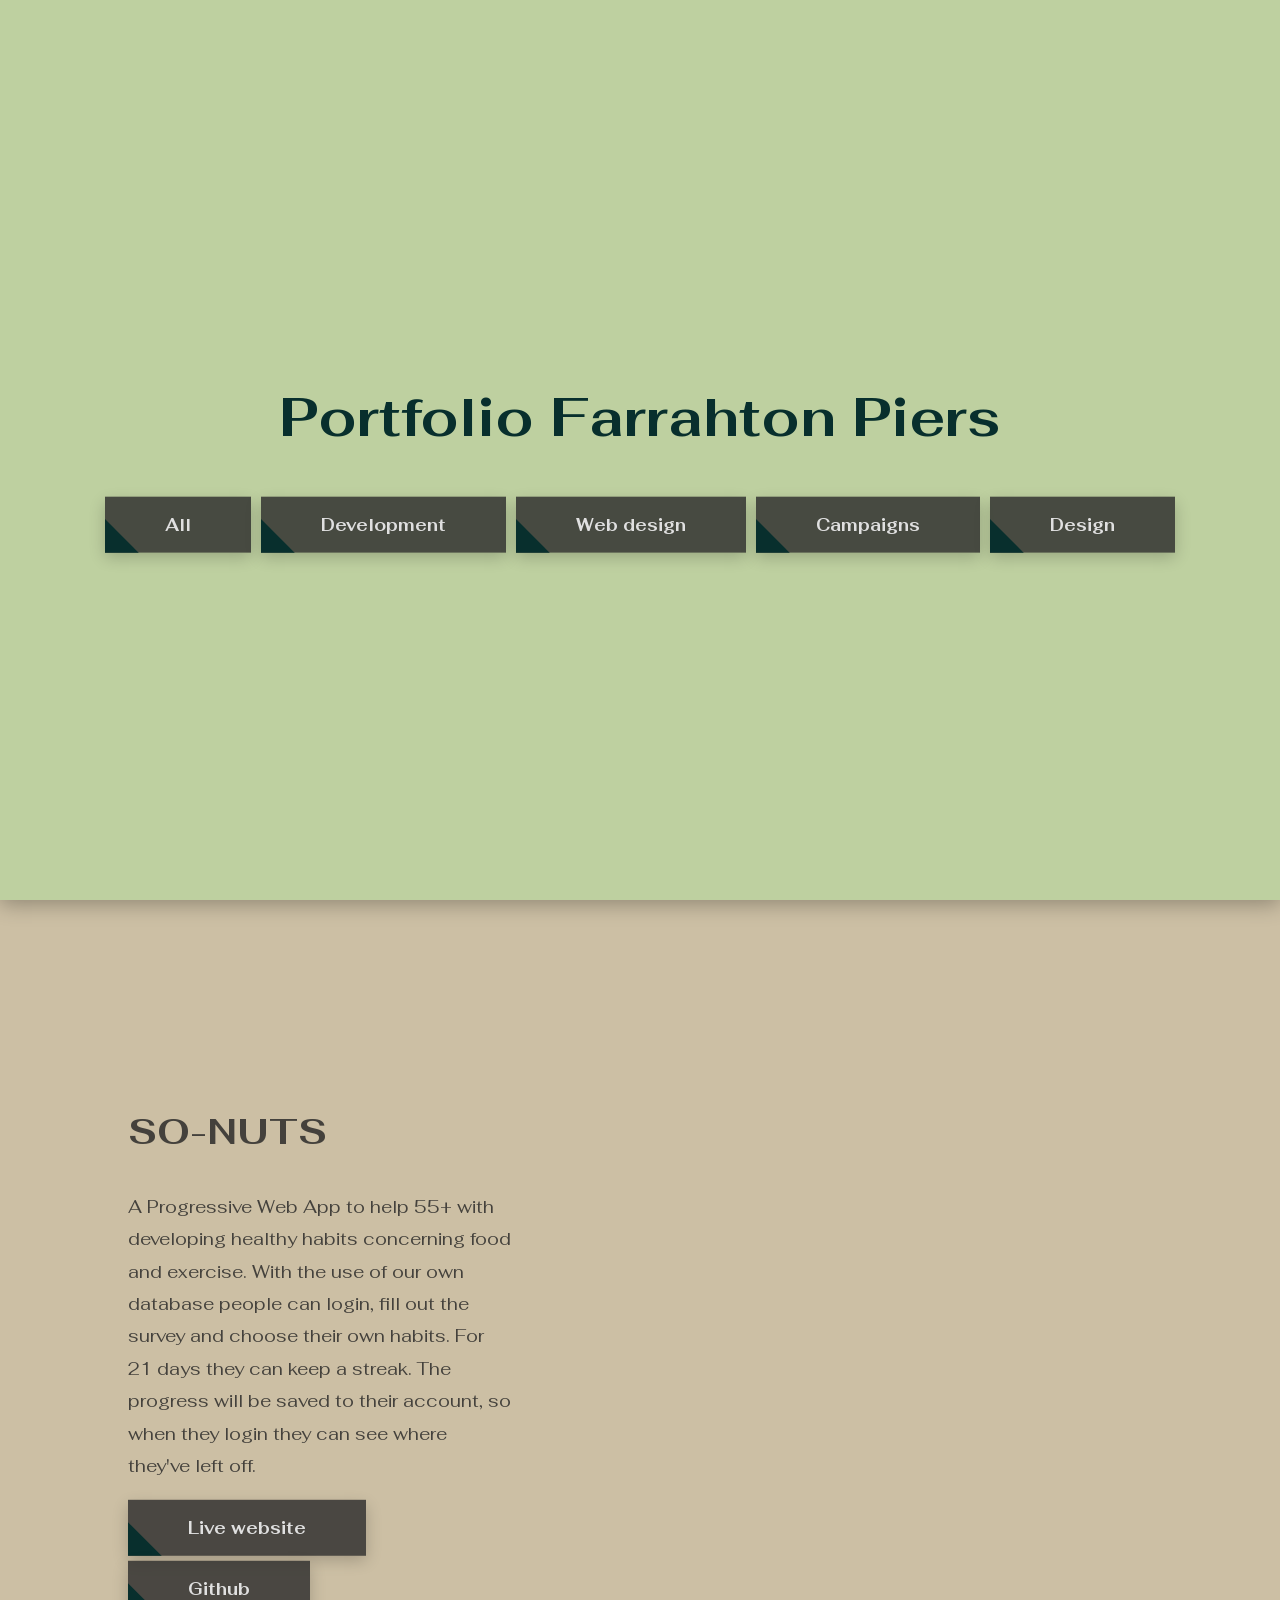
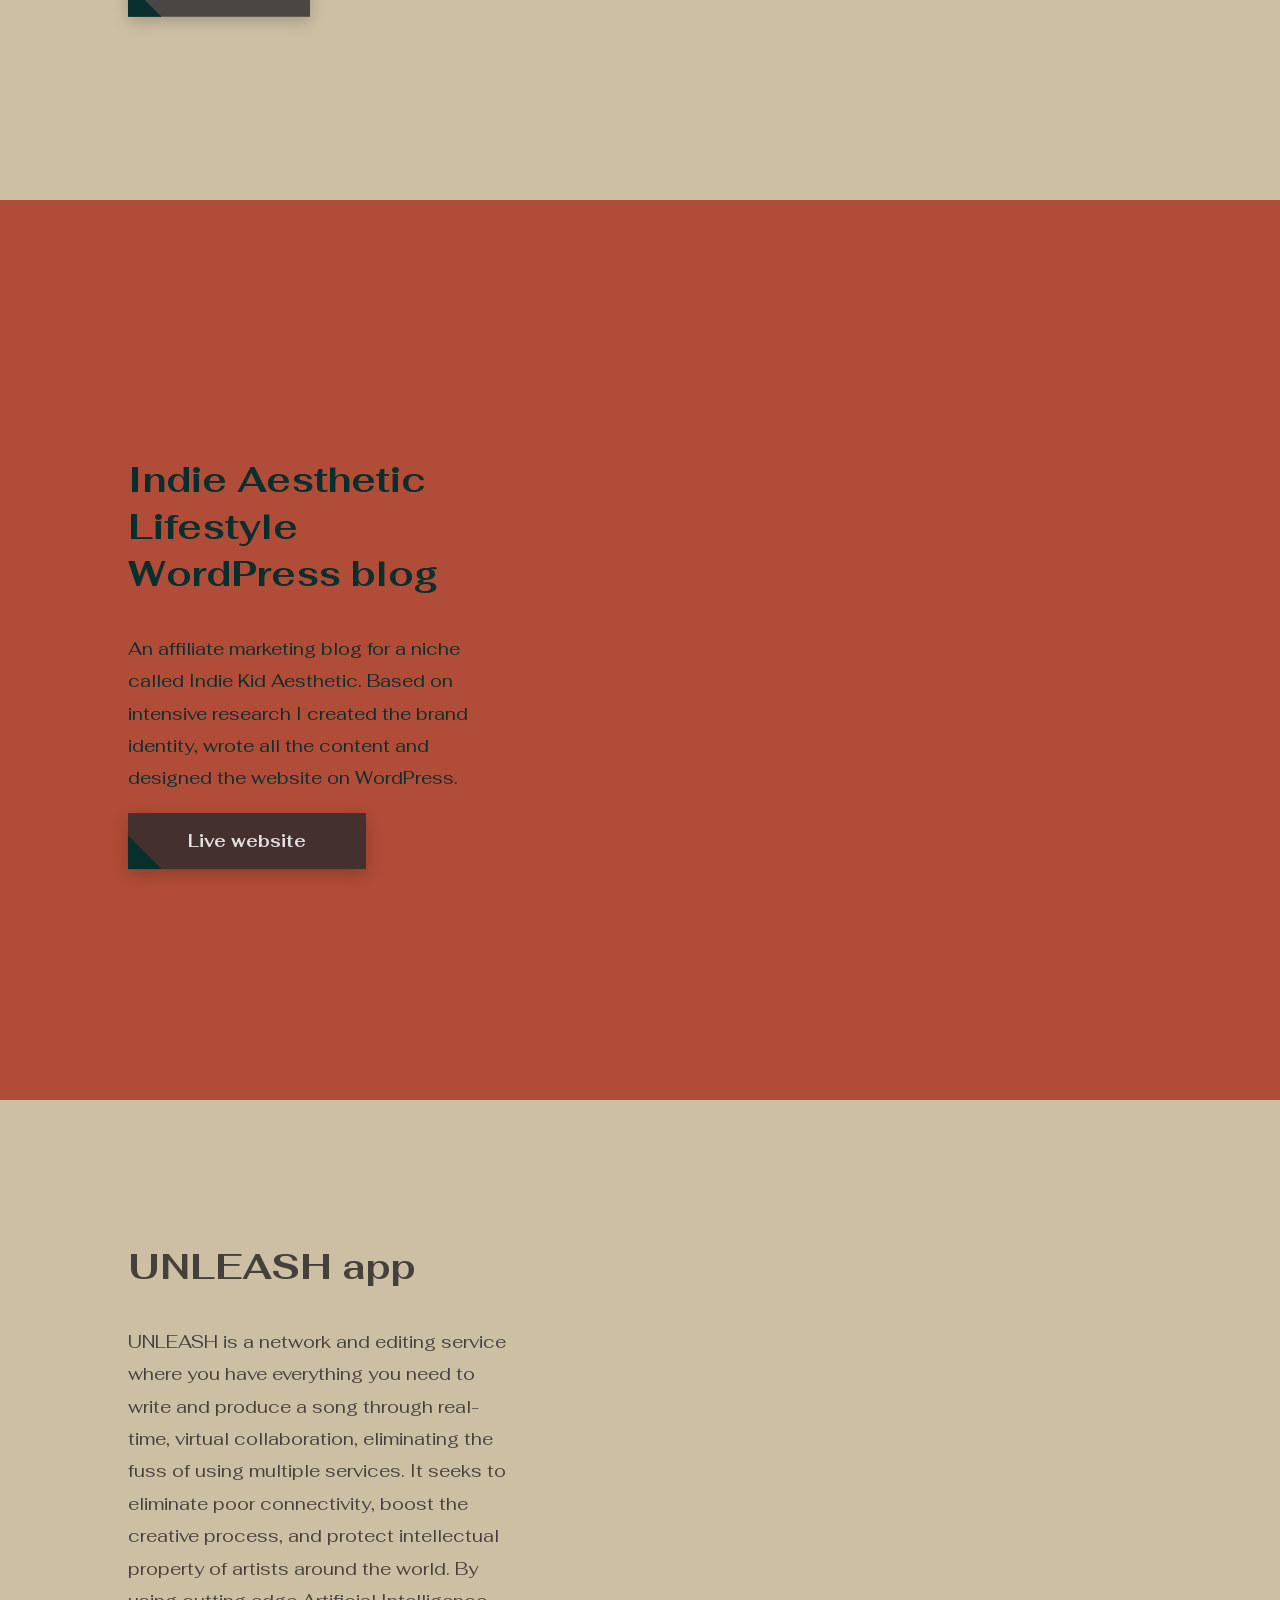
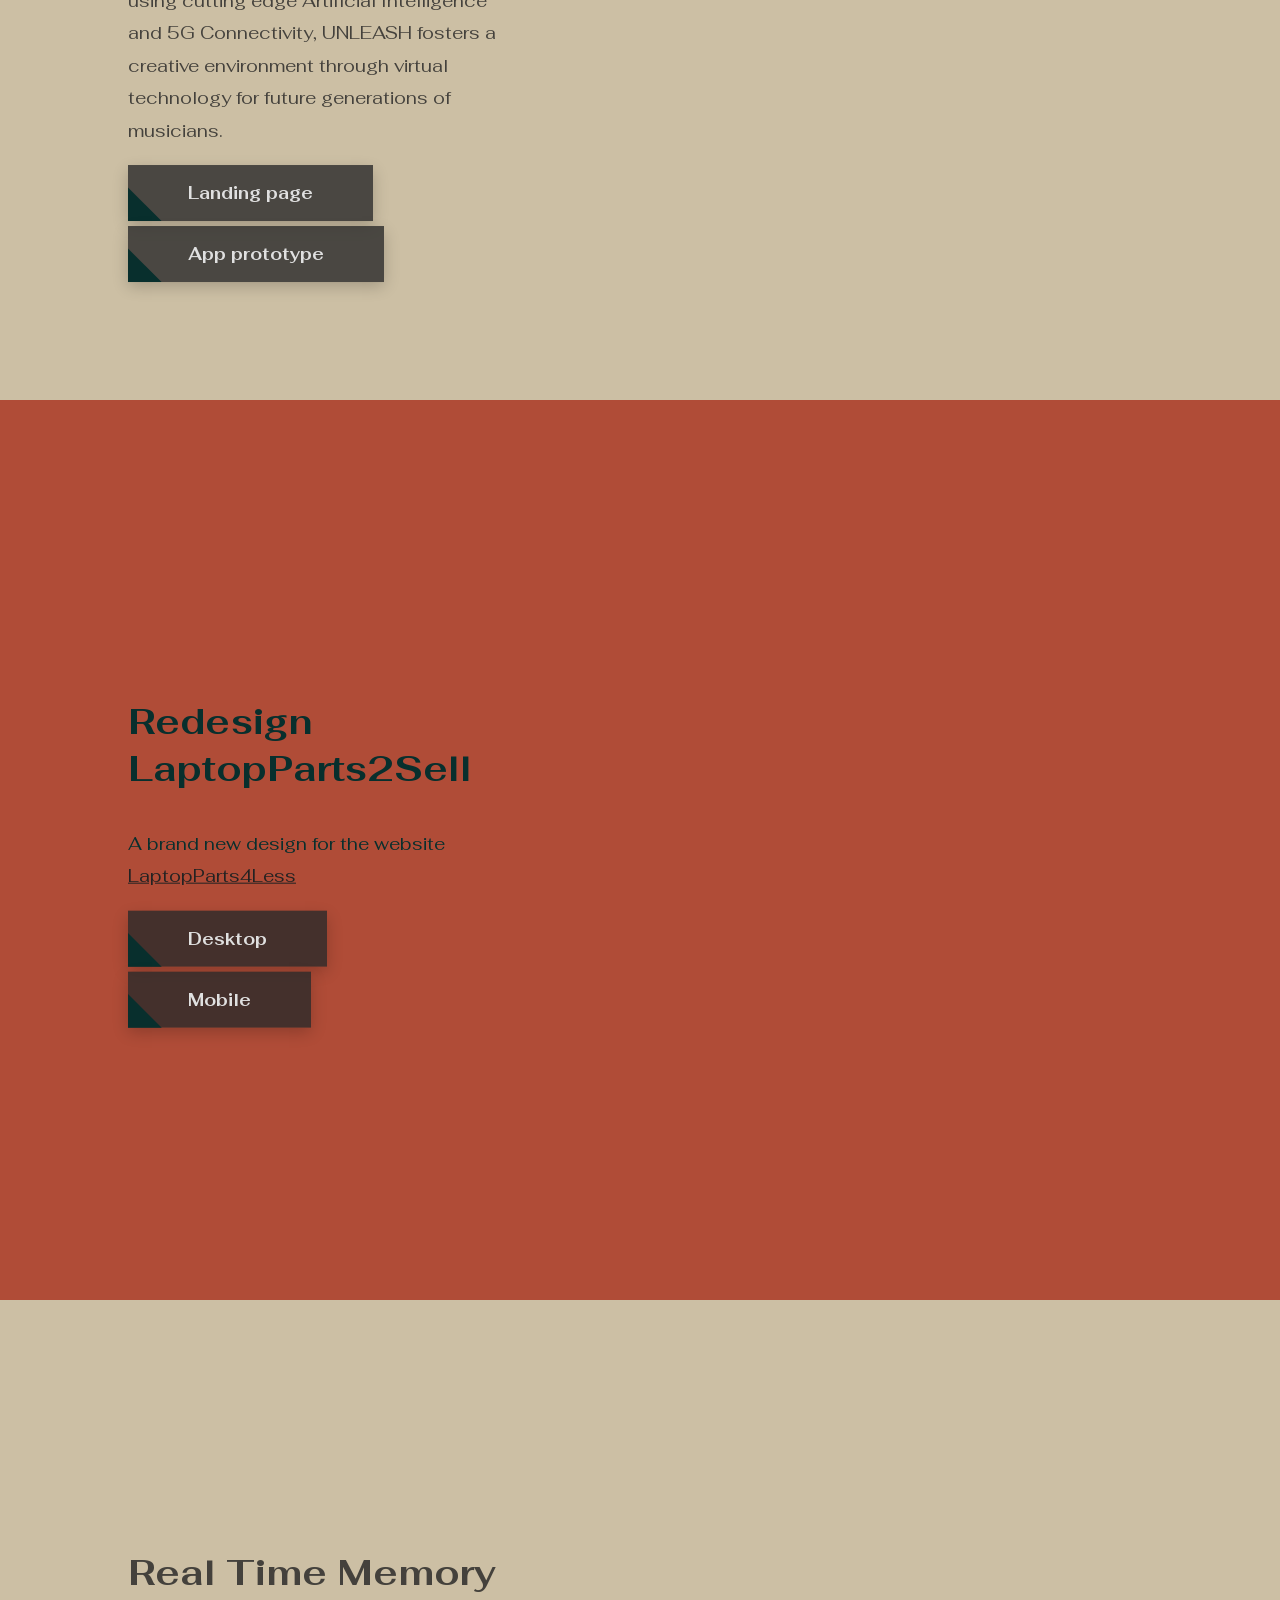
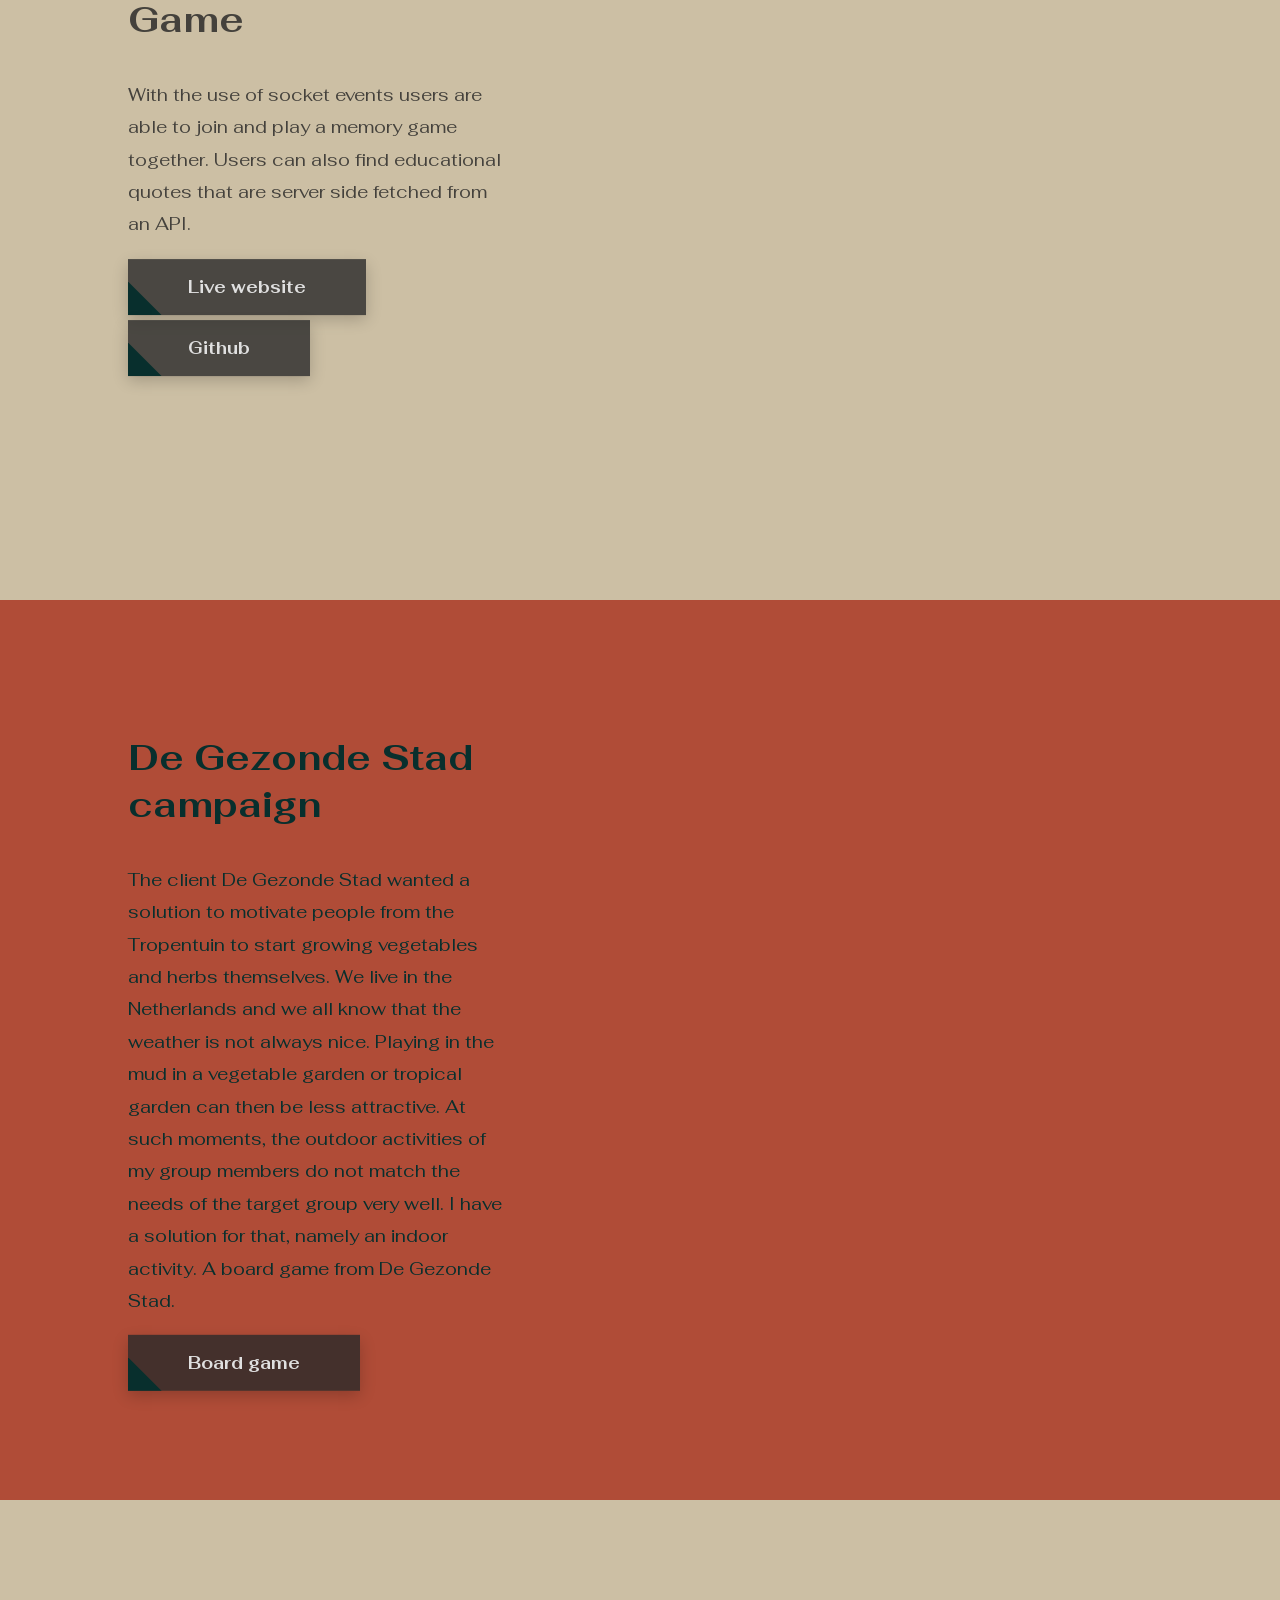
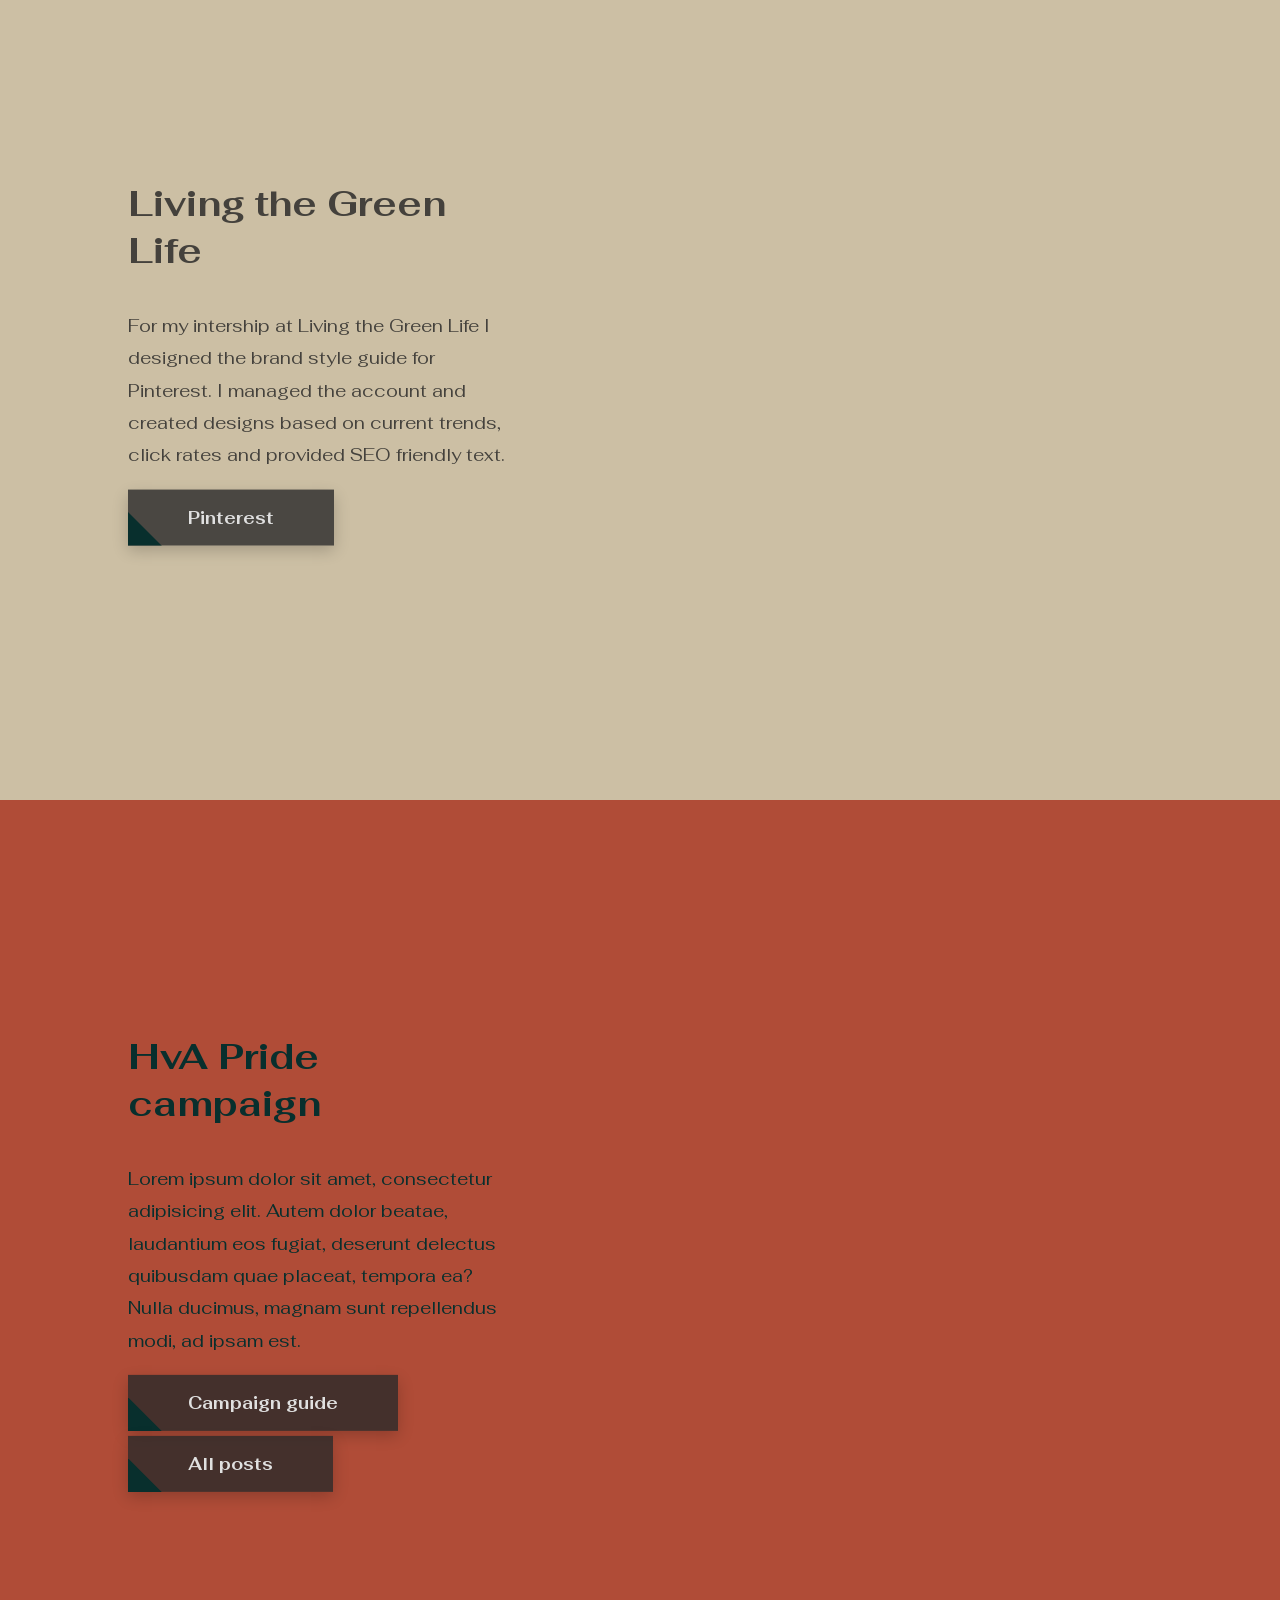
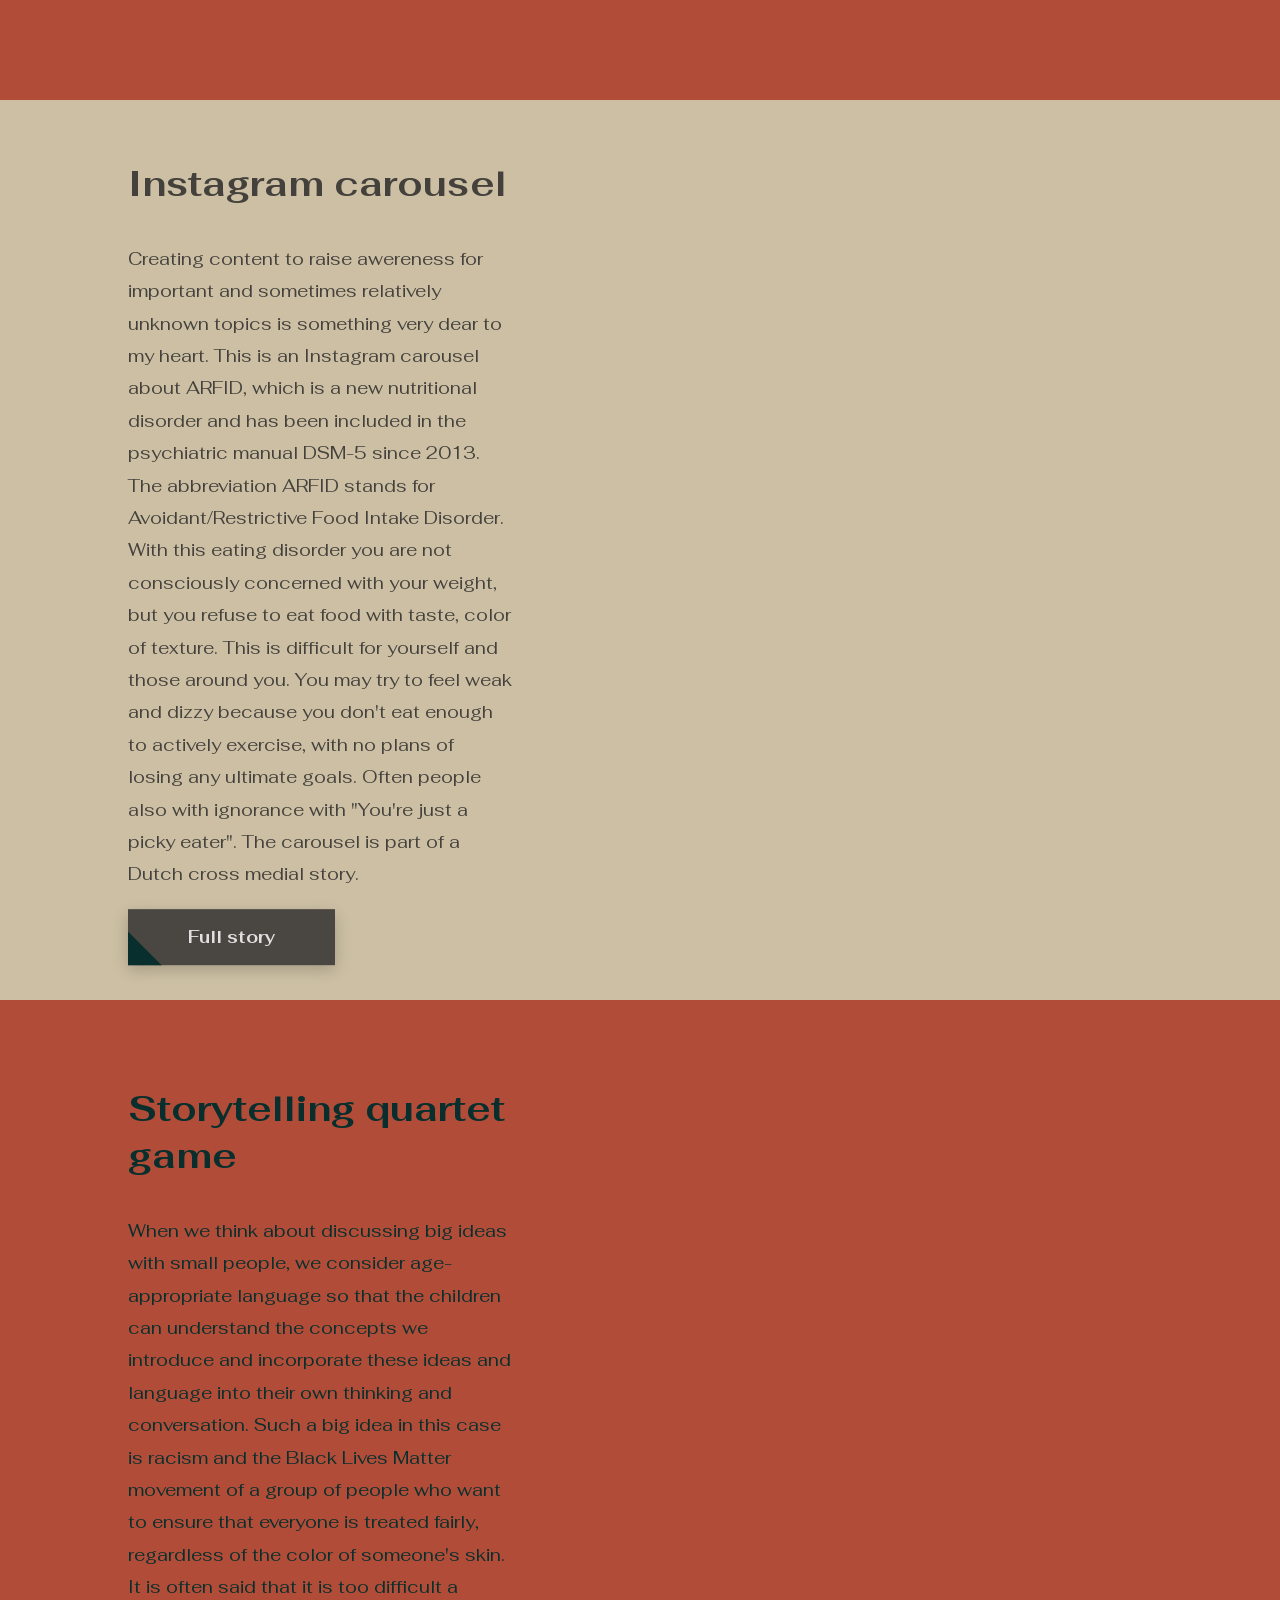
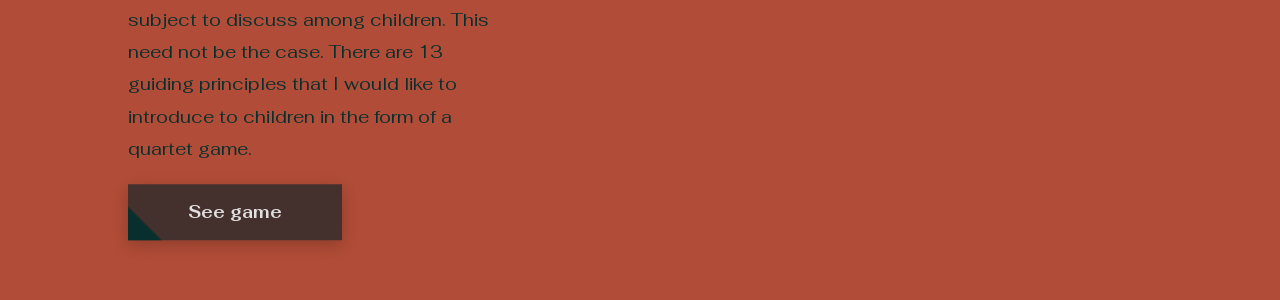
==== index.html @ f53b1e95 "test" ====
<!DOCTYPE html>
<html lang="en">

<head>
    <meta charset="UTF-8">
    <meta name="viewport" content="width=device-width, initial-scale=1">
    <meta name="description" content="Farrahtons portfolio">
    <link rel="stylesheet" href="css/style.css">
    <title>Farrahtons Portfolio</title>
</head>

<body>
    <button id="to_top" title="Go to top"></button>

    <header>
        <article>
            <h1>Portfolio Farrahton Piers</h1>
            <ul class="filter-container">
                <li class="button category-title active" id="box"><span>All</span></li>
                <li class="button category-title" id="code"><span>Development</span></li>
                <li class="button category-title" id="websites"><span>Web design</span></li>
                <li class="button category-title" id="campaigns"><span>Campaigns</span></li>
                <li class="button category-title" id="design"><span>Design</span></li>
            </ul>
        </article>
    </header>

    <section class="box so_nuts code">
        <div class="content">
            <h2>SO-NUTS</h2>
            <p>A Progressive Web App to help 55+ with developing healthy habits concerning food and exercise. With the
                use
                of our own database people can login, fill out the survey and choose their own habits. For 21 days they
                can keep a streak. The progress will be saved to their account, so when they login they can see where
                they've left off.
            </p>
            <a href="https://so-nuts.herokuapp.com/" target="_blank" class="button"><span>Live website</span></a>
            <a href="https://github.com/farrahton/so-nuts" target="_blank" class="button"><span>Github</span></a>
        </div>
    </section>

    <section class="box indie websites">
        <div class="content">
            <h2>Indie Aesthetic Lifestyle WordPress blog</h2>
            <p>An affiliate marketing blog for a niche called Indie Kid Aesthetic. Based on intensive research I created
                the brand identity, wrote all the content and designed the website on WordPress. </p>
            <a href="https://oege.ie.hva.nl/~piersfu/wp/" target="_blank" class="button"><span>Live website</span></a>
        </div>
    </section>

    <section class="box unleash websites">
        <div class="content">
            <h2>UNLEASH app</h2>
            <p>UNLEASH is a network and editing service where you have everything you need to write and produce a song
                through real-time, virtual collaboration, eliminating the fuss of using multiple services. It seeks to
                eliminate poor connectivity, boost the creative process, and protect intellectual property of artists
                around the world. By using cutting edge Artificial Intelligence and 5G Connectivity, UNLEASH fosters a
                creative environment through virtual technology for future generations of musicians.</p>
            <a href="https://xd.adobe.com/view/be1caac8-d24f-41e3-b1d5-48b45e2cfab7-eb4f/?fullscreen&hints=off"
                target="_blank" class="button"><span>Landing page</span></a>
            <a href="https://xd.adobe.com/view/2cd09f62-b537-41d6-8754-90cd3f1ff2d4-7983/" target="_blank"
                class="button"><span>App prototype</span></a>
        </div>
    </section>

    <section class="box laptop_redesign websites">
        <div class="content">
            <h2>Redesign LaptopParts2Sell</h2>
            <p>A brand new design for the website <a href="https://laptopparts4less.frl/" target="_blank"
                    class="hyperlink">LaptopParts4Less</a></p>
            <a href="https://xd.adobe.com/view/55e40e50-cae4-4908-5efd-ff45ad5d2955-23d5/screen/d6a7f08f-d415-4192-80b7-d879b10c3a3f/"
                target="_blank" class="button"><span>Desktop</span></a>
            <a href="https://xd.adobe.com/view/43cdc25c-d75b-49f8-6dd3-52bcde1e7f18-35fc/?fullscreen&hints=off"
                target="_blank" class="button"><span>Mobile</span></a>

        </div>
    </section>

    <section class="box memory code">
        <div class="content">
            <h2>Real Time Memory Game</h2>
            <p>With the use of socket events users are able to join and play a memory game together. Users can also find
                educational quotes that are server side fetched from an API.</p>
            <a href="http://blm-memory-game.herokuapp.com/" target="_blank" class="button"><span>Live website</span></a>
            <a href="https://github.com/farrahton/real-time-web-2122" target="_blank"
                class="button"><span>Github</span></a>
        </div>
    </section>

    <section class="box de_gezonde_stad_socials campaigns">
        <div class="content">
            <h2>De Gezonde Stad campaign</h2>
            <p>The client De Gezonde Stad wanted a solution to motivate people from the Tropentuin
                to start growing vegetables and herbs themselves.
                We live in the Netherlands and we all know that the weather is not always nice. Playing in the mud in a
                vegetable garden or tropical garden can then be less attractive. At such moments, the outdoor activities
                of my group members do not match the needs of the target group very well. I have a solution for that,
                namely an indoor activity. A board game from De Gezonde Stad. </p>
            <a href="files/de_gezonde_stad_campaign.pdf" target="_blank" class="button"><span>Board
                    game</span></a>
        </div>
    </section>

    <section class="box LTGL design">
        <div class="content">
            <h2>Living the Green Life</h2>
            <p>For my intership at Living the Green Life I designed the brand style guide for Pinterest. I managed the
                account and created designs based on current trends, click rates and provided SEO friendly text. </p>
            <a href="https://nl.pinterest.com/livingthegreenlife/_saved/" target="_blank"
                class="button"><span>Pinterest</span></a>
        </div>
    </section>

    <section class="box hva_pride campaigns">
        <div class="content">
            <h2>HvA Pride campaign</h2>
            <p>Lorem ipsum dolor sit amet, consectetur adipisicing elit. Autem dolor beatae, laudantium eos fugiat,
                deserunt delectus quibusdam quae placeat, tempora ea? Nulla ducimus, magnam sunt repellendus modi, ad
                ipsam est.</p>
            <a href="files/hva_pride_campaign_guide.pdf" target="_blank" class="button"><span>Campaign
                    guide</span></a>
            <a href="files/hva_pride_posts.pdf" target="_blank" class="button"><span>All posts</span></a>
        </div>
    </section>

    <section class="box arfid campaigns">
        <div class="content">
            <h2>Instagram carousel</h2>
            <p>Creating content to raise awereness for important and sometimes relatively unknown topics is something
                very dear to my heart. This is an Instagram carousel about ARFID, which is a new nutritional disorder
                and has been included in the psychiatric manual DSM-5 since 2013. The abbreviation ARFID stands for
                Avoidant/Restrictive Food Intake Disorder. With this eating disorder you are not consciously concerned
                with your weight, but you refuse to eat food with taste, color of texture. This is difficult for
                yourself and those around you. You may try to feel weak and dizzy because you don't eat enough to
                actively exercise, with no plans of losing any ultimate goals. Often people also with ignorance with
                "You're just a picky eater". The carousel is part of a Dutch cross medial story. </p>
            <a href="https://hva-storylab.nl/?p=18511" target="_blank" class="button"><span>Full
                    story</span></a>
        </div>
    </section>

    <section class="box kwartet design">
        <div class="content">
            <h2>Storytelling quartet game</h2>
            <p> When we think about discussing big ideas with small people, we consider age-appropriate language so that
                the children can understand the concepts we introduce and incorporate these ideas and language into
                their own thinking and conversation. Such a big idea in this case is racism and the Black Lives Matter
                movement of a group of people who want to ensure that everyone is treated fairly, regardless of the
                color of someone's skin. It is often said that it is too difficult a subject to discuss among children.
                This need not be the case. There are 13 guiding principles that I would like to introduce to children in
                the form of a quartet game.</p>
            <a href="https://hva-storylab.nl/?p=13671" target="_blank" class="button"><span>See game</span></a>

        </div>
    </section>

    <style>
        @font-face {
            font-family: 'Fahkwang';
            src: url('fonts/Fahkwang-Regular.woff') format('woff');
            font-weight: normal;
            font-style: normal;
            font-display: swap;
        }

        @font-face {
            font-family: 'Fahkwang';
            src: url('fonts/Fahkwang-Medium.woff') format('woff');
            font-weight: 500;
            font-style: normal;
            font-display: swap;
        }

        @font-face {
            font-family: 'Fahkwang';
            src: url('fonts/Fahkwang-BoldItalic.woff') format('woff');
            font-weight: bold;
            font-style: italic;
            font-display: swap;
        }

        @font-face {
            font-family: 'Fahkwang';
            src: url('fonts/Fahkwang-ExtraLight.woff') format('woff');
            font-weight: 200;
            font-style: normal;
            font-display: swap;
        }

        @font-face {
            font-family: 'Fahkwang';
            src: url('fonts/Fahkwang-Bold.woff') format('woff');
            font-weight: bold;
            font-style: normal;
            font-display: swap;
        }

        @font-face {
            font-family: 'Fahkwang';
            src: url('fonts/Fahkwang-Light.woff') format('woff');
            font-weight: 300;
            font-style: normal;
            font-display: swap;
        }

        @font-face {
            font-family: 'Fahkwang';
            src: url('fonts/Fahkwang-Italic.woff') format('woff');
            font-weight: normal;
            font-style: italic;
            font-display: swap;
        }

        @font-face {
            font-family: 'Fahkwang';
            src: url('fonts/Fahkwang-SemiBold.woff') format('woff');
            font-weight: 600;
            font-style: normal;
            font-display: swap;
        }

        @font-face {
            font-family: 'Fahkwang';
            src: url('fonts/Fahkwang-ExtraLightItalic.woff') format('woff');
            font-weight: 200;
            font-style: italic;
            font-display: swap;
        }

        @font-face {
            font-family: 'Fahkwang';
            src: url('fonts/Fahkwang-LightItalic.woff') format('woff');
            font-weight: 300;
            font-style: italic;
            font-display: swap;
        }

        @font-face {
            font-family: 'Fahkwang';
            src: url('fonts/Fahkwang-MediumItalic.woff') format('woff');
            font-weight: 500;
            font-style: italic;
            font-display: swap;
        }

        @font-face {
            font-family: 'Fahkwang';
            src: url('fonts/Fahkwang-SemiBoldItalic.woff') format('woff');
            font-weight: 600;
            font-style: italic;
            font-display: swap;
        }
    </style>
    <script src="js/script.js"></script>
</body>

</html>
---- css/style.css ----
:root {
    --dark_mode_green: rgb(52, 103, 81, 80%);
    --dark_mode_black: rgb(22, 22, 22);
    --dark_mode_background_black: rgb(34, 34, 34, 80%);
    --dark_mode_black_lighter: rgb(42, 42, 42, 80%);
    --dark_mode_gray_text: rgb(224, 224, 224);
    --dark_mode_reddish: rgb(200, 75, 49, 80%);
    --dark_mode_nudish: rgb(236, 219, 186, 80%);

    --version_1_color_odd: rgb(6, 54, 48, 15%);
    --version_1_color_even: rgb(213, 159, 51, 15%);
    --version_1_black_color_text: #222;
    --version_1_white_color_text: #fff;
    --version_1_green_accent: rgb(174, 192, 133);

    --test_1: rgba(244, 206, 107, 1);
    --test_2: rgba(190, 208, 160, 1);
    --test_3: rgba(240, 236, 217, 1);
    --test_4: rgba(242, 197, 185, 1);
    --test_5: rgba(200, 230, 223, 1);
    --test_6: rgba(8, 47, 45, 1);
}

html,
body {
    border: 0;
    font-family: Fahkwang;
    height: 100%;
    margin: 0;
    padding: 0;
    scroll-behavior: smooth;
    color: var(--test_6);
}

html {
    box-sizing: border-box;
    font-size: 62.5%;
    scroll-snap-type: y mandatory;
}

body {
    background-color: var(--dark_mode_background_black);
    /* background-image: url("../files/texture.webp"); */
    /* background-image: url("../files/texture_bg.jpeg"); */
    background-repeat: repeat;
    background-size: cover;
    font-size: 1.6rem;
}

button {
    background-color: var(--dark_mode_black_lighter);
    background-image: url("../files/arrow_top_white.png");
    background-position: center;
    background-size: 1.5rem;
    background-repeat: no-repeat;
    border: none;
    bottom: 20px;
    cursor: pointer;
    display: none;
    outline: none;
    padding: 2.2rem;
    position: fixed;
    right: 30px;
    z-index: 99;
}

button:hover {
    background-color: var(--dark_mode_gray_text);
    background-image: url("../files/arrow_top_black.png");
    color: #222;
    cursor: pointer;
    padding: 2.8rem;
}

a {
    color: #222;
    text-decoration: none;
}

a.hyperlink {
    text-decoration: underline;
}

header {
    background-color: var(--test_2);
    box-shadow: 0 4px 20px rgba(0, 0, 0, 0.3);
    height: 100%;
    position: relative;
    scroll-snap-align: start;
    z-index: 1;
}

header article {
    bottom: auto;
    font-size: 2.2rem;
    left: 50%;
    position: absolute;
    right: auto;
    text-align: center;
    top: 50%;
    transform: translateX(-50%) translateY(-50%);
    width: 100%;
}

/* ul {
    position: sticky;
    top: 1px;
    z-index: 103;
} */

ul.filter-container {
    width: 100%;
    margin: auto;
    padding: 0;
}

/* .button {
    background: #222;
    cursor: pointer;
    display: inline-block;
    font-size: 1.7rem;
    margin-top: 1rem;
    padding: .8rem 3rem;
}

.button:hover,
.filter-container .active {
    background: rgb(6, 54, 48, 15%);
    color: #222;
    letter-spacing: .2rem;
} */



.button {
    background-color: var(--dark_mode_black_lighter);
    border: none;
    color: var(--dark_mode_gray_text);
    display: inline-block;
    text-align: center;
    cursor: pointer;
    outline: none;
    overflow: hidden;
    position: relative;
    font-weight: 700;
    font-size: 1.7rem;
    padding: 17px 60px;
    margin: 0 auto;
    box-shadow: 0 5px 15px rgba(0, 0, 0, 0.20);
}

.button span {
    position: relative;
    z-index: 1;
}

.button:after {
    content: "";
    position: absolute;
    left: 0;
    top: 0;
    height: 550%;
    width: 20em;
    background: var(--test_6);
    transition: all .5s ease-in-out;
    transform: translateX(-98%) translateY(-25%) rotate(45deg);
}

.button:hover:after {
    transform: translateX(-9%) translateY(-25%) rotate(45deg);
}


@media only screen and (min-width: 768px) {
    header article {
        font-size: 3.6rem;
    }
}

section {
    background-position: center center;
    background-repeat: no-repeat;
    background-size: cover;
    padding: 3em 5% 0;
    position: relative;
    scroll-snap-align: start;
}

section h2 {
    font-size: 2.4rem;
    margin-bottom: 1em;
}

section p {
    line-height: 1.6;
}

section .content::after {
    /* phone image on small devices */
    content: '';
    display: block;
    padding: 60% 0;
    margin: 2em auto 0;
    width: 100%;
}

section:nth-of-type(odd) {
    background-color: var(--dark_mode_nudish);
    color: var(--dark_mode_background_black);
}

section:nth-of-type(even) {
    background-color: var(--dark_mode_reddish);
}

section.unleash .content::after {
    background: url("../files/Unleash_website_transparent.png") no-repeat;
    background-size: 100% auto;
}

section.indie .content::after {
    background: url("../files/indie.png") no-repeat;
    background-size: 100% auto;
}

section.laptop_redesign .content::after {
    background: url("../files/laptop_redesign.png") no-repeat;
    background-size: 100% auto;
}

section.kwartet .content::after {
    background: url("../files/kwartetspel_blm.png") no-repeat;
    background-size: 100% auto;
}

section.so_nuts .content::after {
    background: url("../files/so_nuts_transparent.png") no-repeat;
    background-size: 100% auto;
}

section.memory .content::after {
    background: url("../files/memory_game.png") no-repeat;
    background-size: 100% auto;
}

section.de_gezonde_stad_socials .content::after {
    background: url("../files/degezondestad.png") no-repeat;
    background-size: 100% auto;
}

section.arfid .content::after {
    background: url("../files/arfid.png") no-repeat;
    background-size: 100% auto;
}

section.hva_pride .content::after {
    background: url("../files/hva_pride_campagne.png") no-repeat;
    background-size: 100% auto;
}

section.LTGL .content::after {
    background: url("../files/LTGL.png") no-repeat;
    background-size: 100% auto;
}

@media only screen and (min-width: 768px) {
    section {
        background-position: right;
        background-size: 50rem;
        height: 100%;
        padding: 0;
    }

    section h2 {
        font-size: 3.6rem;
    }

    section p {
        font-size: 1.8rem;
        line-height: 1.8;
    }

    section .content {
        bottom: auto;
        left: 5%;
        position: absolute;
        top: 50%;
        transform: translateY(-50%);
        width: 50%;
    }

    section .content::after {
        display: none !important;
    }

    section.unleash {
        background-image: url("../files/Unleash_website_transparent.png");
    }

    section.indie {
        background-image: url("../files/indie.png");
    }

    section.laptop_redesign {
        background-image: url("../files/laptop_redesign.png");
    }

    section.kwartet {
        background-image: url("../files/kwartetspel_blm.png");
    }

    section.so_nuts {
        background-image: url("../files/so_nuts_transparent.png");
    }

    section.memory {
        background-image: url("../files/memory_game.png");
    }

    section.de_gezonde_stad_socials {
        background-image: url("../files/degezondestad.png");
    }

    section.arfid {
        background-image: url("../files/arfid.png");
    }

    section.hva_pride {
        background-image: url("../files/hva_pride_campagne.png");
    }

    section.LTGL {
        background-image: url("../files/LTGL.png");
    }
}

@media only screen and (min-width: 1048px) {
    section {
        background-attachment: fixed;
        background-size: 80rem;
    }

    section .content {
        left: 10%;
        width: 30%;
    }
}
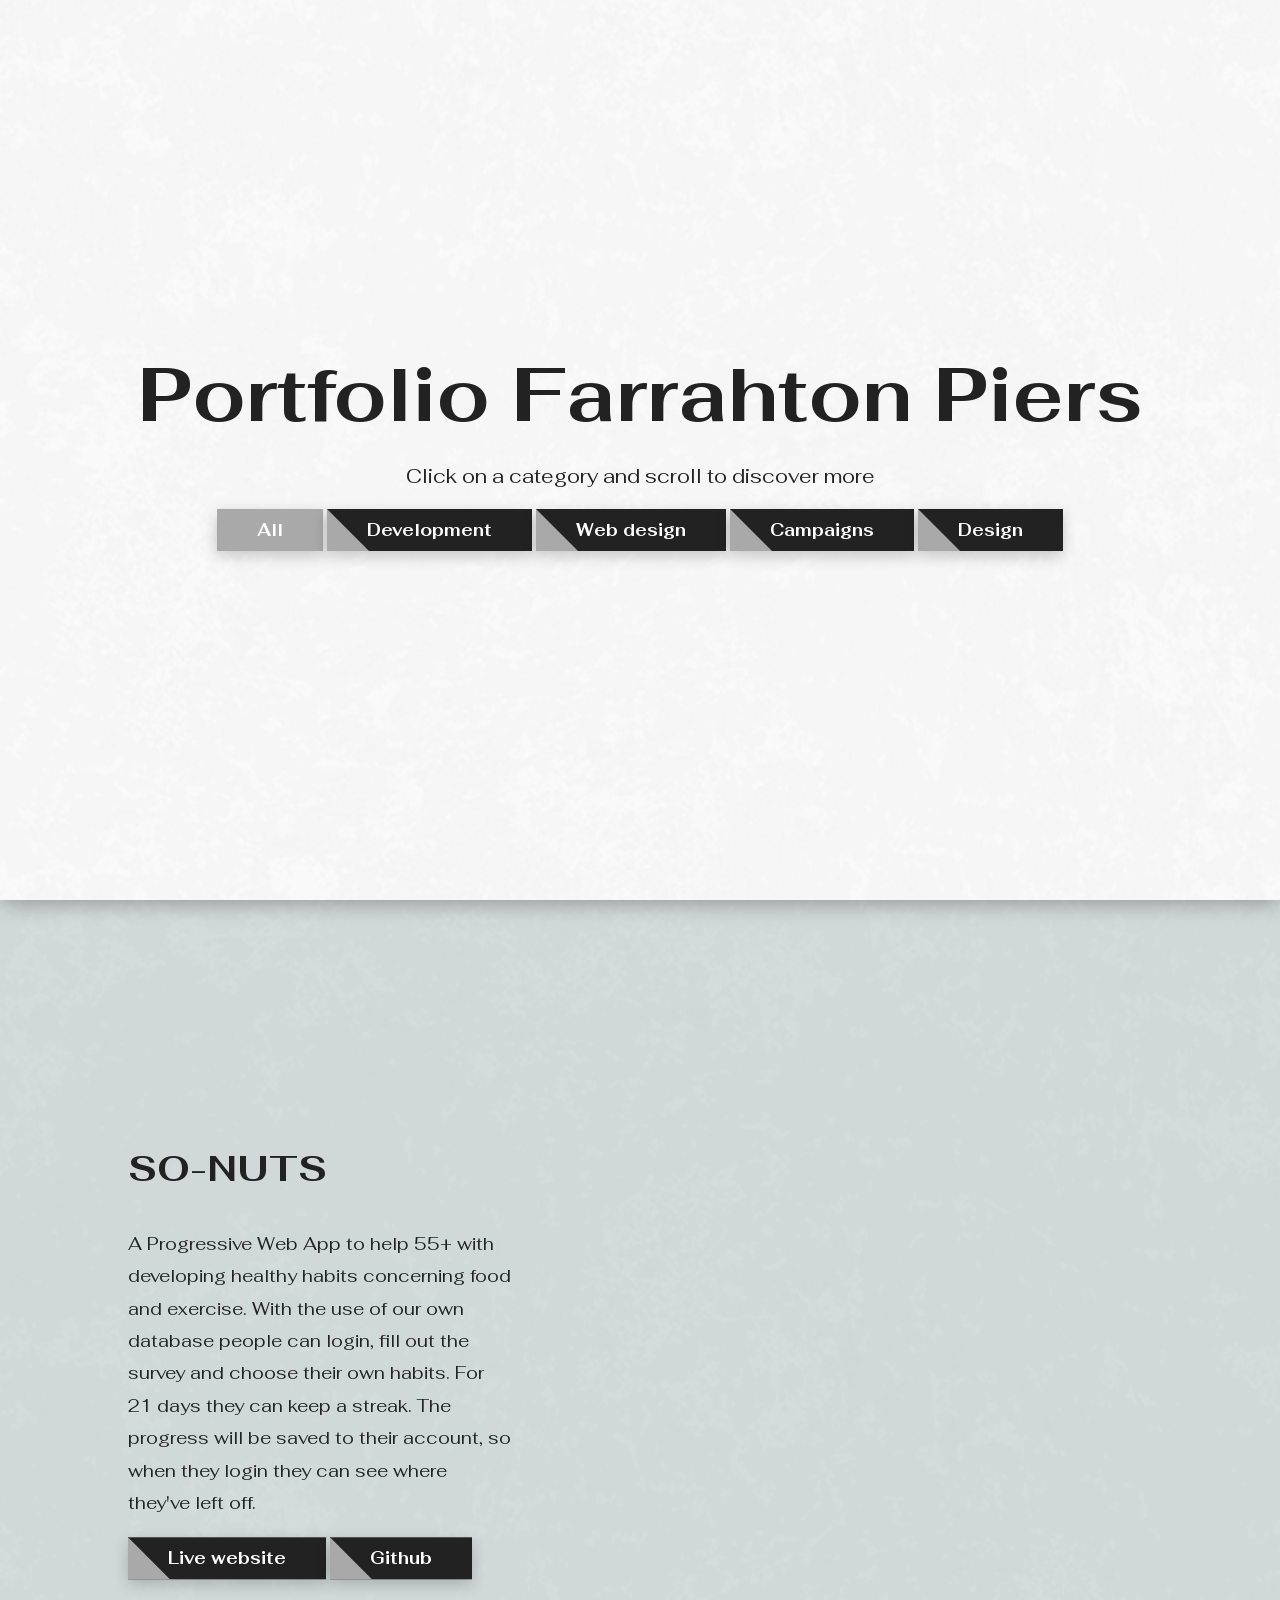
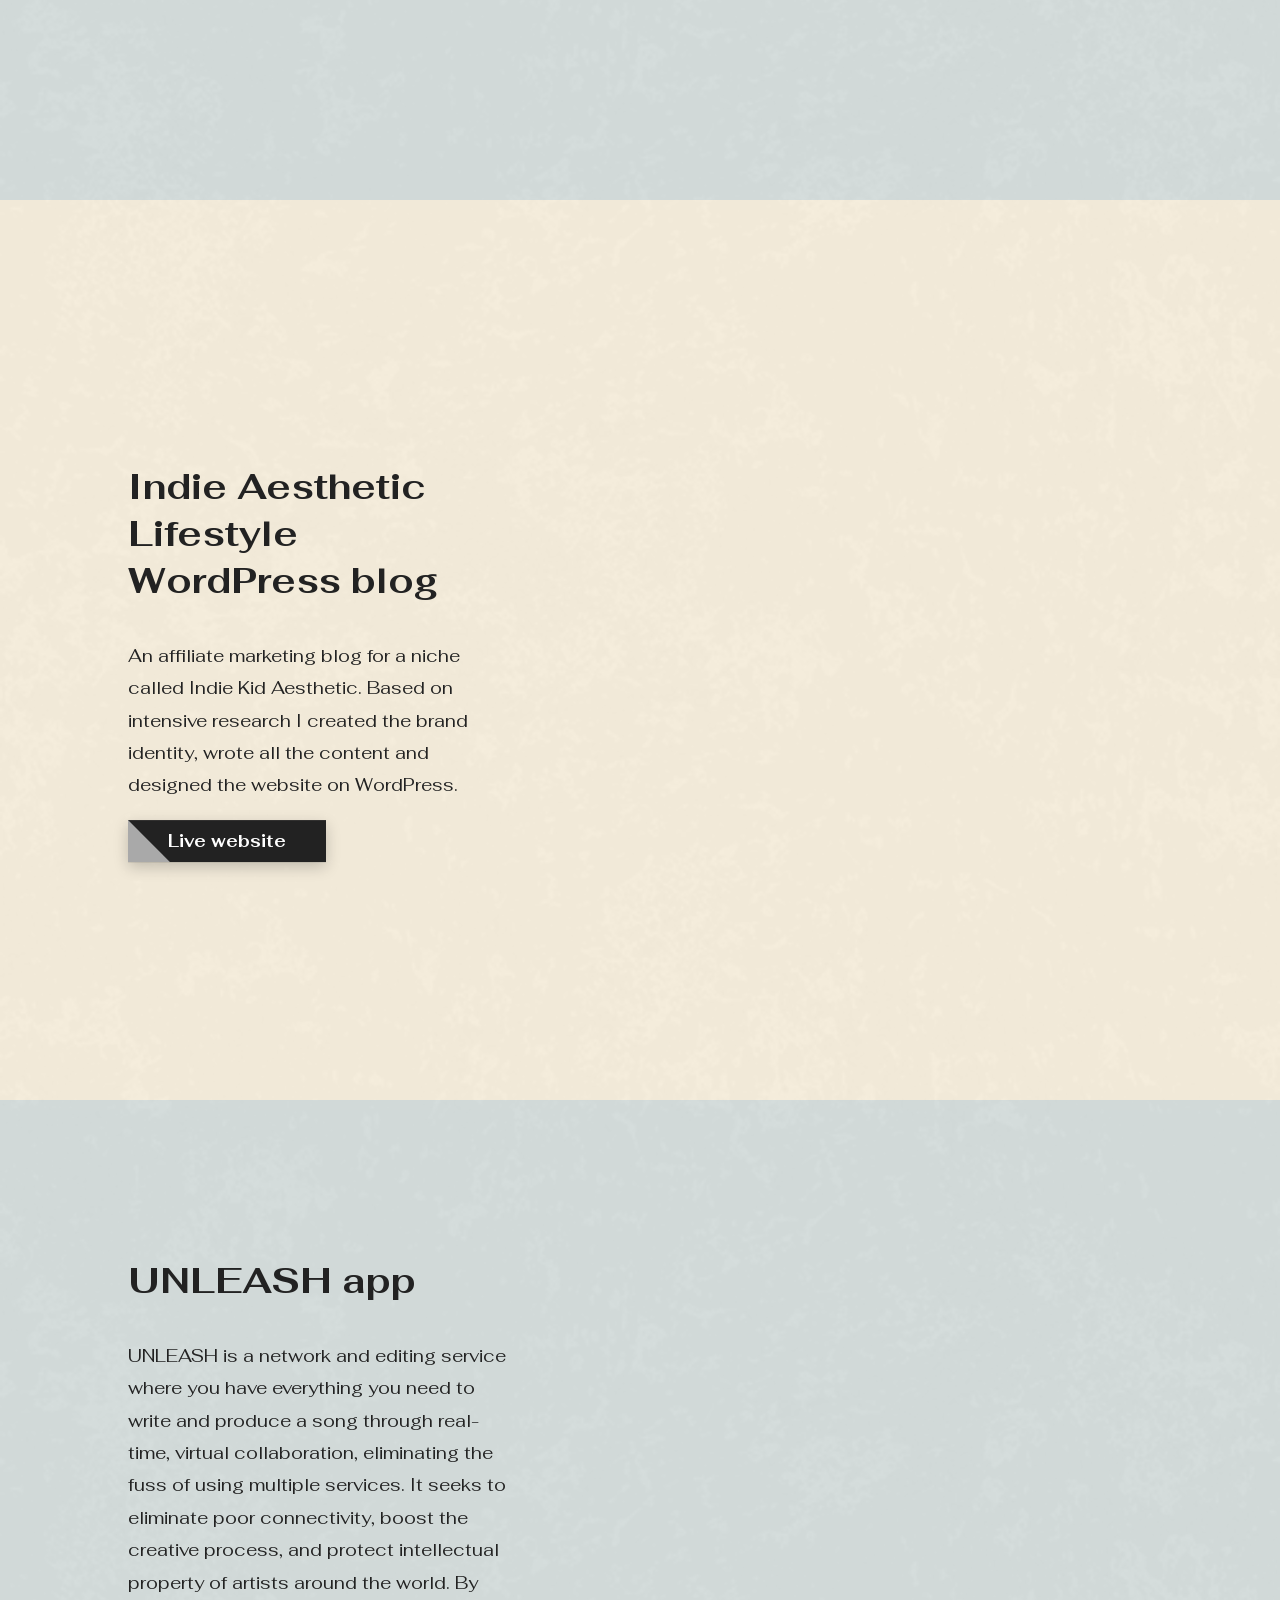
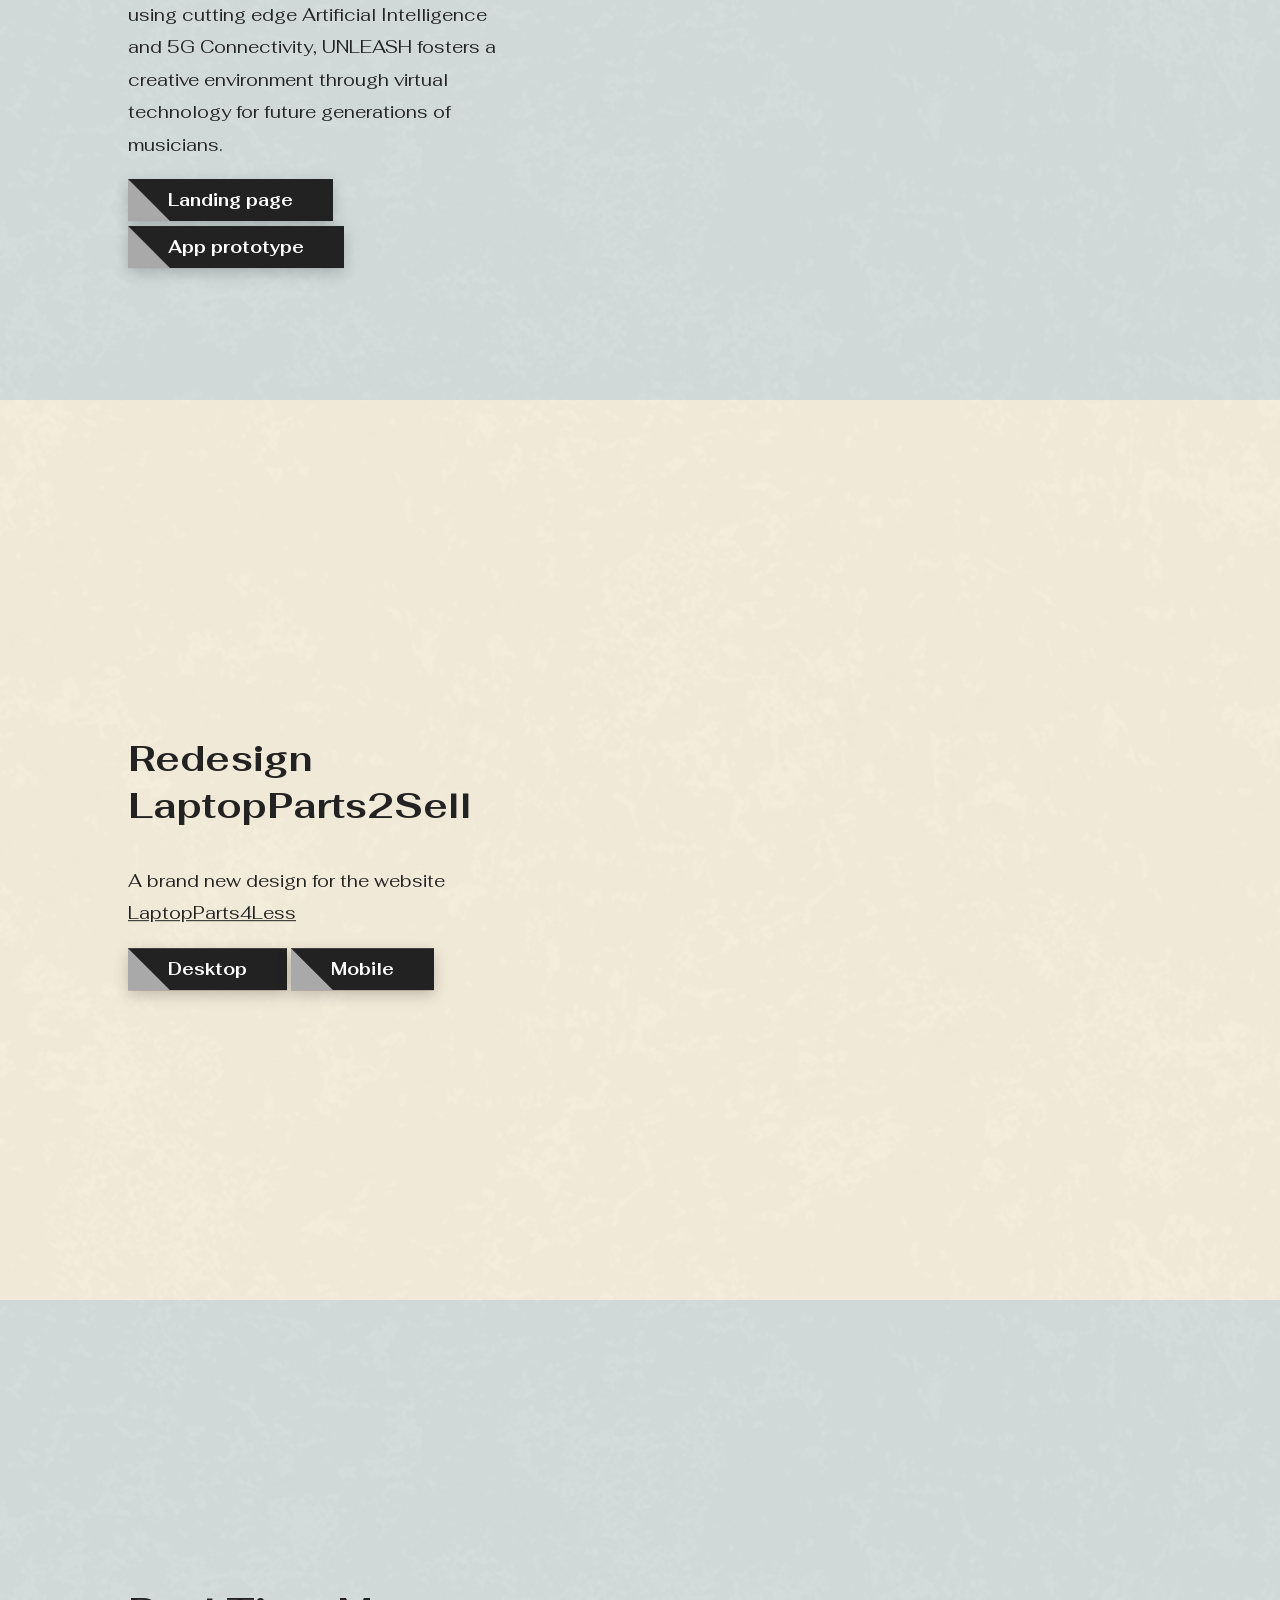
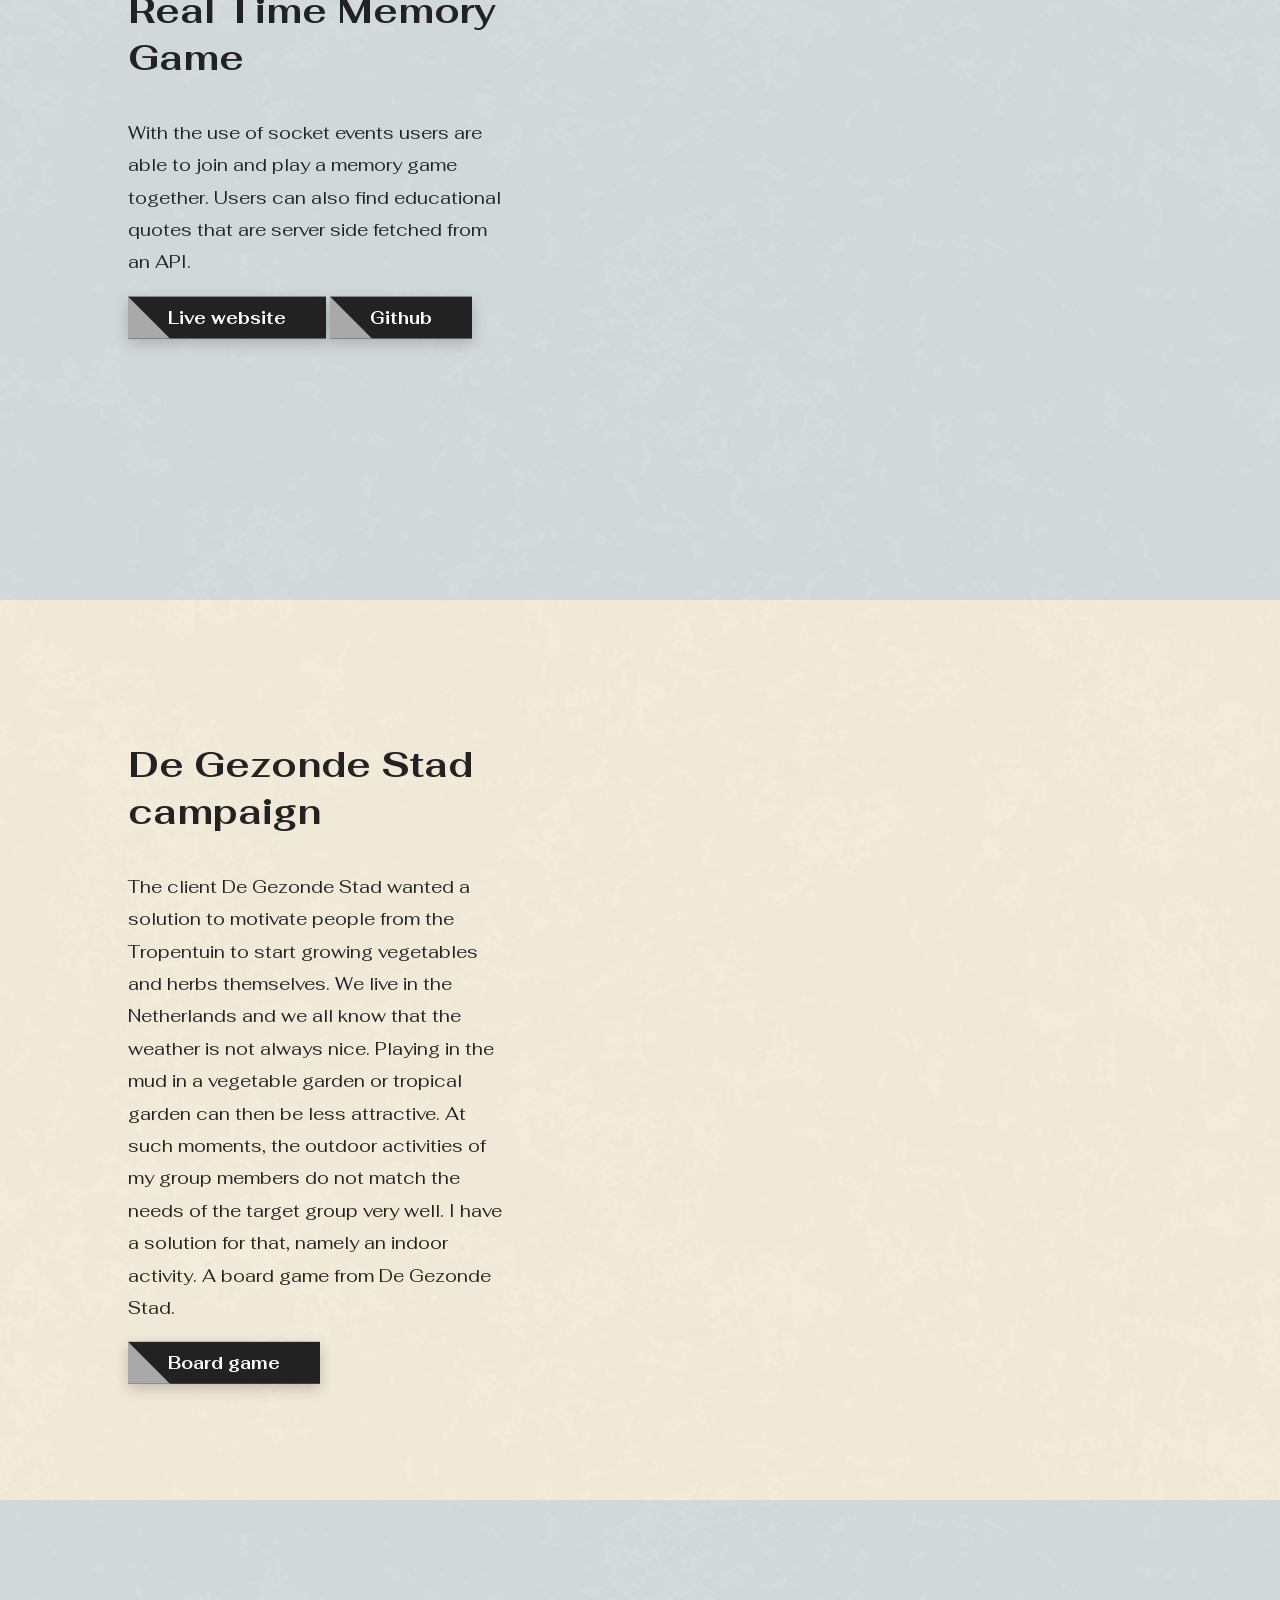
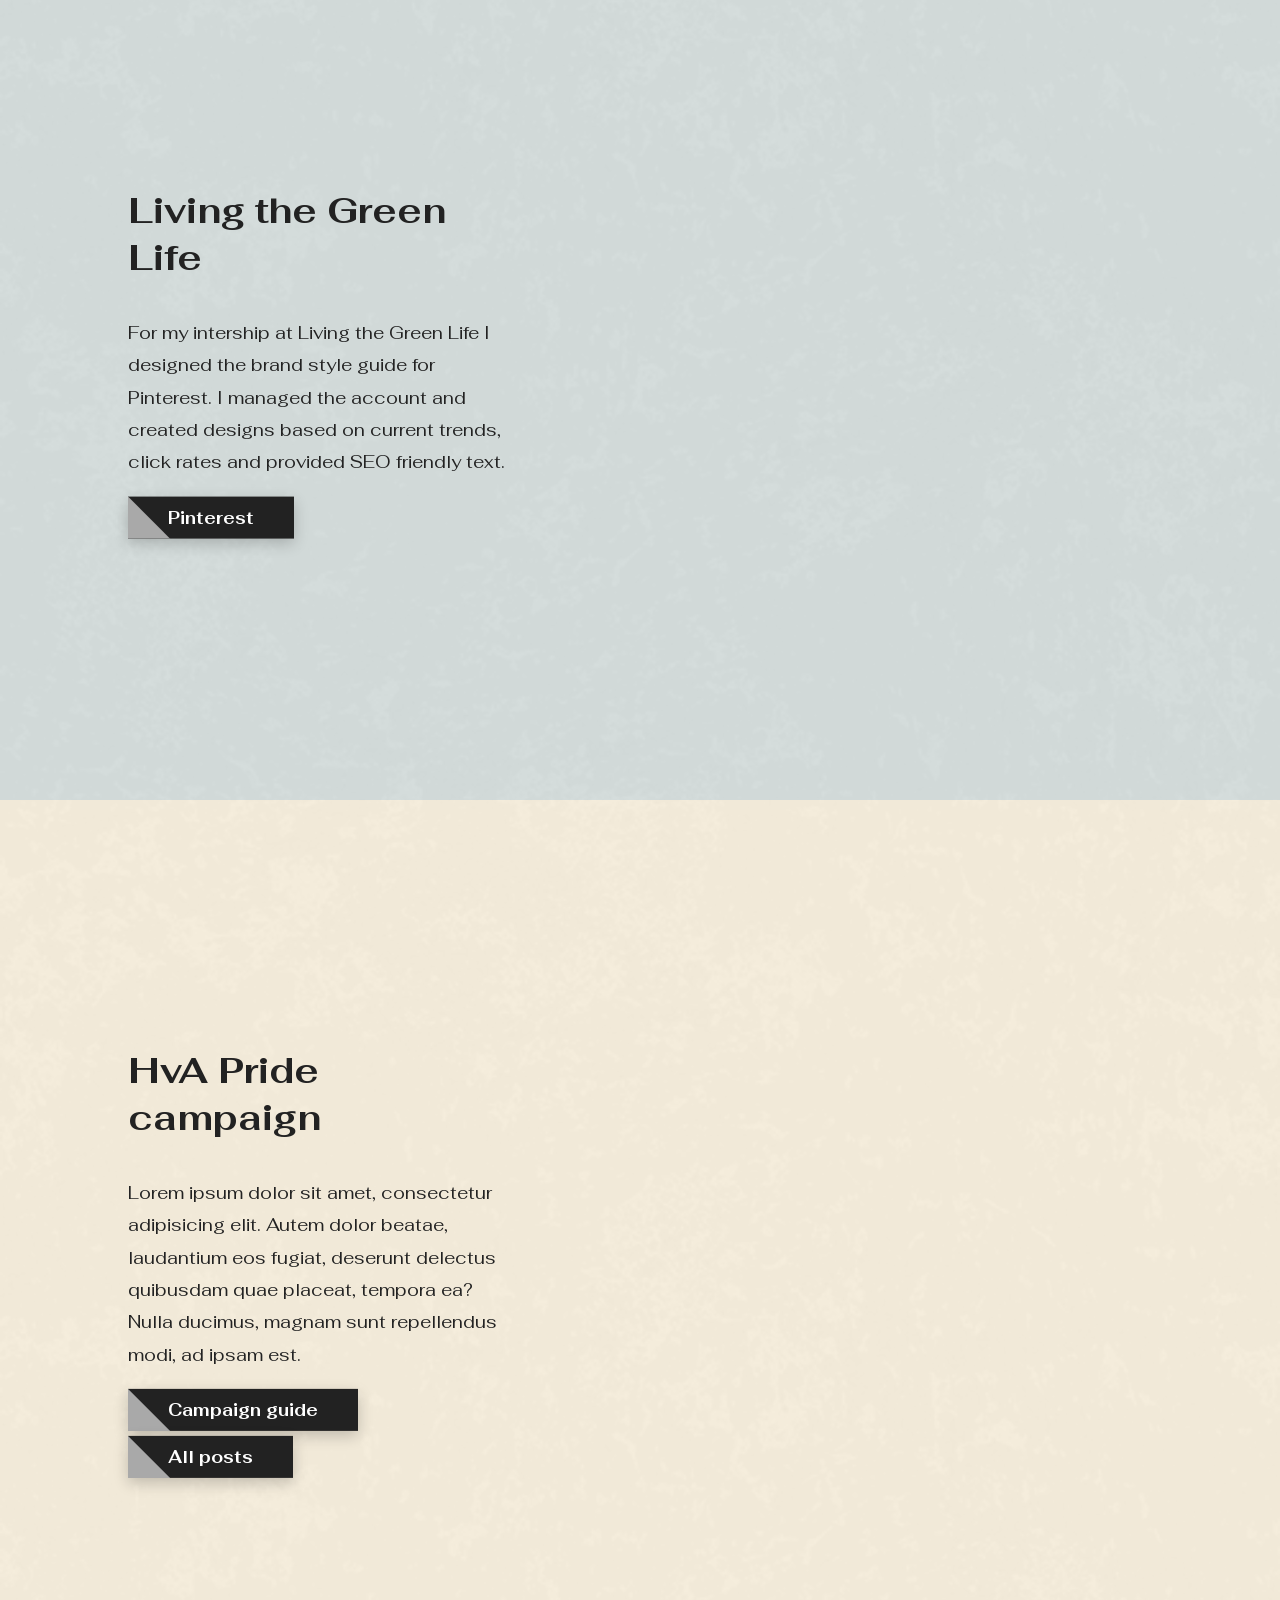
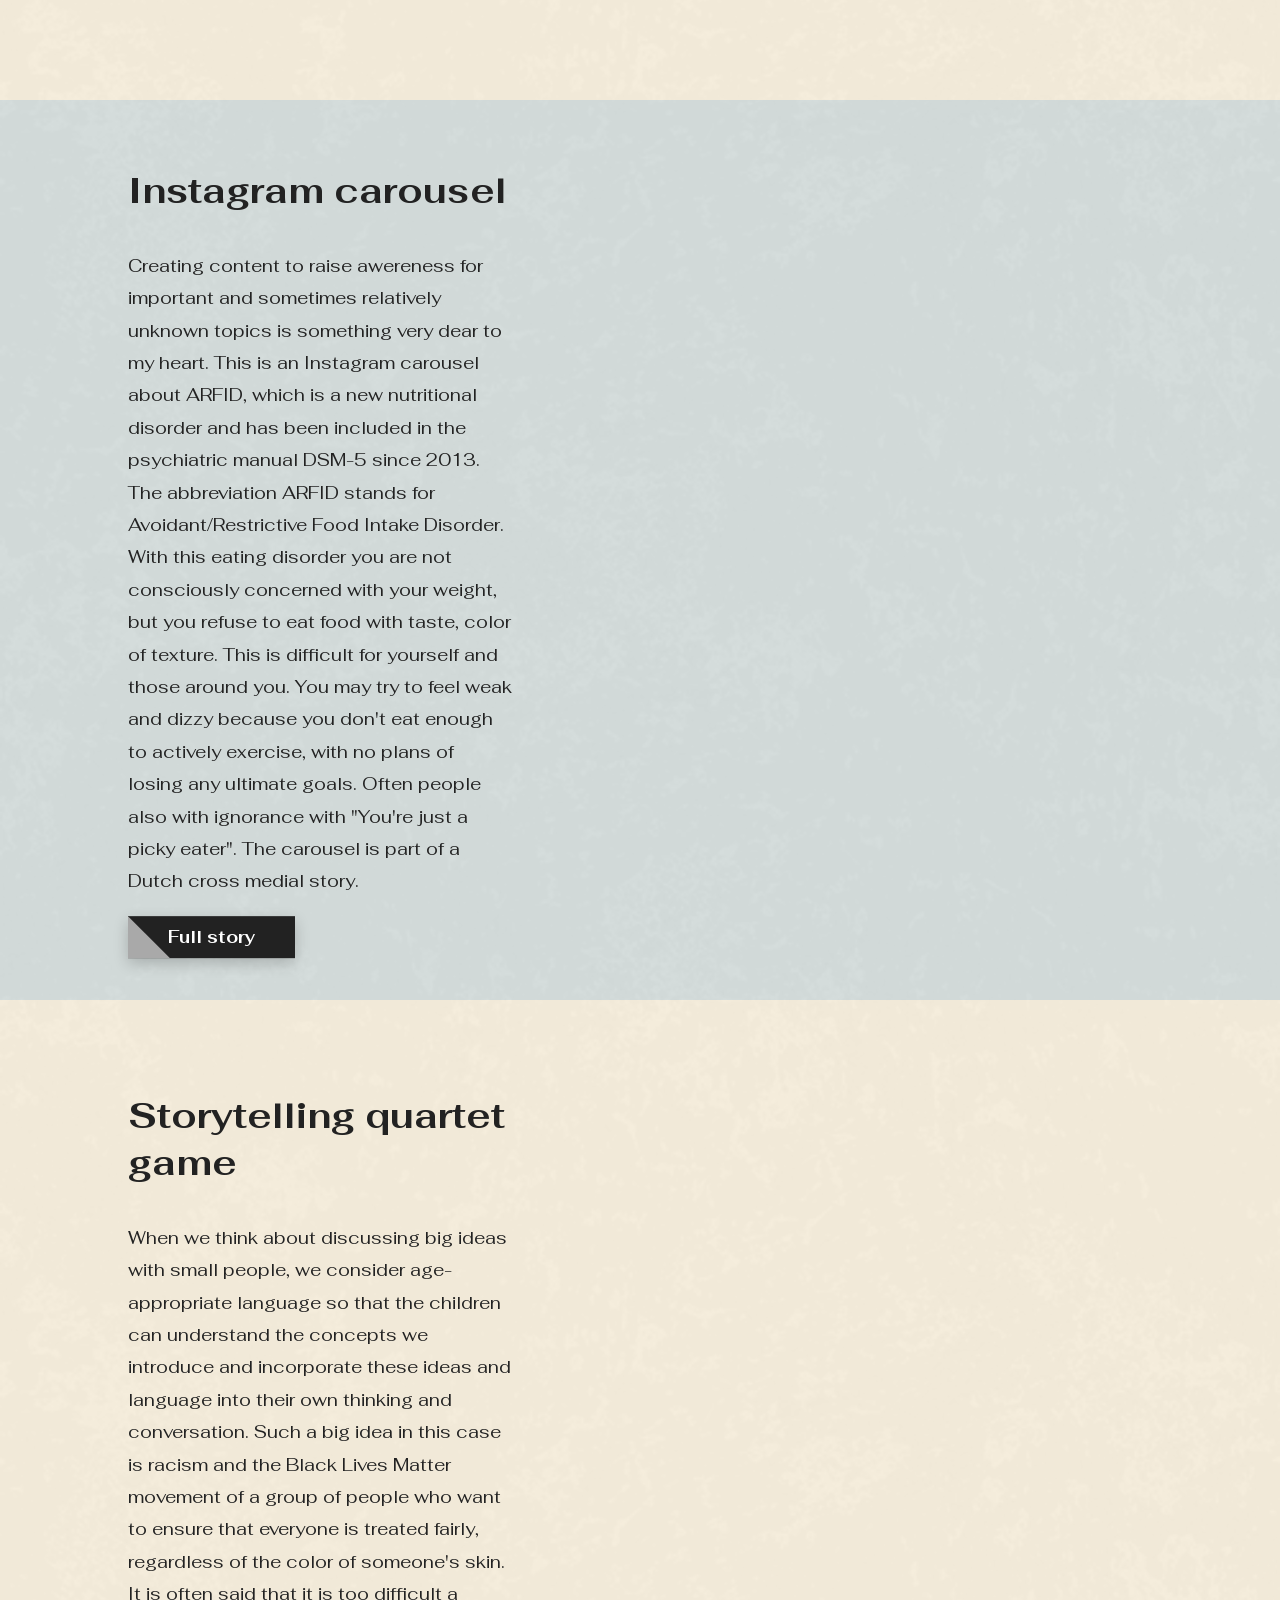
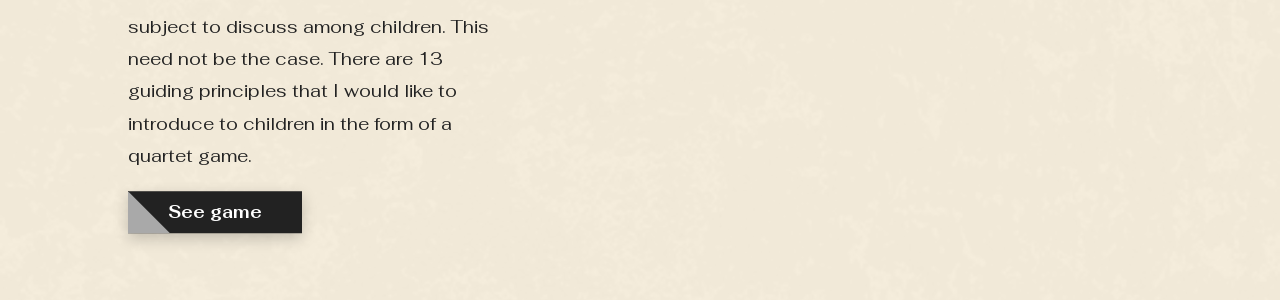
==== commit 333c7dfc: "png to webp" ====
--- a/index.html
+++ b/index.html
@@ -15,12 +15,13 @@
     <header>
         <article>
             <h1>Portfolio Farrahton Piers</h1>
+            <p>Click on a category and scroll to discover more</p>
             <ul class="filter-container">
-                <li class="button category-title active" id="box"><span>All</span></li>
-                <li class="button category-title" id="code"><span>Development</span></li>
-                <li class="button category-title" id="websites"><span>Web design</span></li>
-                <li class="button category-title" id="campaigns"><span>Campaigns</span></li>
-                <li class="button category-title" id="design"><span>Design</span></li>
+                <li class="button category active" id="box"><span>All</span></li>
+                <li class="button category" id="code"><span>Development</span></li>
+                <li class="button category" id="websites"><span>Web design</span></li>
+                <li class="button category" id="campaigns"><span>Campaigns</span></li>
+                <li class="button category" id="design"><span>Design</span></li>
             </ul>
         </article>
     </header>
--- a/css/style.css
+++ b/css/style.css
@@ -1,24 +1,17 @@
 :root {
-    --dark_mode_green: rgb(52, 103, 81, 80%);
+    --dark_mode_green: rgb(52, 103, 81);
     --dark_mode_black: rgb(22, 22, 22);
-    --dark_mode_background_black: rgb(34, 34, 34, 80%);
-    --dark_mode_black_lighter: rgb(42, 42, 42, 80%);
+    --dark_mode_background_black: rgb(34, 34, 34);
+    --dark_mode_black_lighter: rgb(42, 42, 42);
     --dark_mode_gray_text: rgb(224, 224, 224);
-    --dark_mode_reddish: rgb(200, 75, 49, 80%);
-    --dark_mode_nudish: rgb(236, 219, 186, 80%);
+    --dark_mode_reddish: rgb(200, 75, 49);
+    --dark_mode_nudish: rgb(236, 219, 186);
 
     --version_1_color_odd: rgb(6, 54, 48, 15%);
     --version_1_color_even: rgb(213, 159, 51, 15%);
     --version_1_black_color_text: #222;
     --version_1_white_color_text: #fff;
     --version_1_green_accent: rgb(174, 192, 133);
-
-    --test_1: rgba(244, 206, 107, 1);
-    --test_2: rgba(190, 208, 160, 1);
-    --test_3: rgba(240, 236, 217, 1);
-    --test_4: rgba(242, 197, 185, 1);
-    --test_5: rgba(200, 230, 223, 1);
-    --test_6: rgba(8, 47, 45, 1);
 }
 
 html,
@@ -29,7 +22,6 @@
     margin: 0;
     padding: 0;
     scroll-behavior: smooth;
-    color: var(--test_6);
 }
 
 html {
@@ -39,37 +31,41 @@
 }
 
 body {
-    background-color: var(--dark_mode_background_black);
-    /* background-image: url("../files/texture.webp"); */
-    /* background-image: url("../files/texture_bg.jpeg"); */
+    /* background-color: var(--dark_mode_background_black); */
+    background-image: url("../files/texture.webp");
     background-repeat: repeat;
     background-size: cover;
+    color: #222;
     font-size: 1.6rem;
 }
 
 button {
-    background-color: var(--dark_mode_black_lighter);
-    background-image: url("../files/arrow_top_white.png");
+    background-color: #222;
+    background-image: url("../files/arrow_top_white.webp");
     background-position: center;
     background-size: 1.5rem;
     background-repeat: no-repeat;
     border: none;
     bottom: 20px;
+    color: #fff;
     cursor: pointer;
     display: none;
     outline: none;
     padding: 2.2rem;
     position: fixed;
     right: 30px;
+    transition: all .5s ease-in-out;
     z-index: 99;
 }
 
 button:hover {
-    background-color: var(--dark_mode_gray_text);
-    background-image: url("../files/arrow_top_black.png");
+    background-color: #fff;
+    background-image: url("../files/arrow_top_black.webp");
     color: #222;
     cursor: pointer;
-    padding: 2.8rem;
+    box-shadow: 0 0.5em 0.5em -0.4em var(--hover);
+    transition: all .5s ease-in-out;
+    transform: translateY(-1rem);
 }
 
 a {
@@ -82,7 +78,6 @@
 }
 
 header {
-    background-color: var(--test_2);
     box-shadow: 0 4px 20px rgba(0, 0, 0, 0.3);
     height: 100%;
     position: relative;
@@ -92,7 +87,7 @@
 
 header article {
     bottom: auto;
-    font-size: 2.2rem;
+    /* font-size: 2.2rem; */
     left: 50%;
     position: absolute;
     right: auto;
@@ -102,6 +97,15 @@
     width: 100%;
 }
 
+header h1 {
+    font-size: 6rem;
+    margin: auto;
+}
+
+header p {
+    font-size: 2rem;
+}
+
 /* ul {
     position: sticky;
     top: 1px;
@@ -116,6 +120,7 @@
 
 /* .button {
     background: #222;
+    color: #fff;
     cursor: pointer;
     display: inline-block;
     font-size: 1.7rem;
@@ -133,19 +138,18 @@
 
 
 .button {
-    background-color: var(--dark_mode_black_lighter);
     border: none;
-    color: var(--dark_mode_gray_text);
     display: inline-block;
     text-align: center;
     cursor: pointer;
     outline: none;
     overflow: hidden;
     position: relative;
+    color: #fff;
     font-weight: 700;
     font-size: 1.7rem;
-    padding: 17px 60px;
-    margin: 0 auto;
+    background-color: #222;
+    padding: 1rem 4rem;
     box-shadow: 0 5px 15px rgba(0, 0, 0, 0.20);
 }
 
@@ -154,26 +158,31 @@
     z-index: 1;
 }
 
-.button:after {
+.button::after {
     content: "";
     position: absolute;
     left: 0;
     top: 0;
-    height: 550%;
-    width: 20em;
-    background: var(--test_6);
+    height: 650%;
+    width: 26rem;
+    background: darkgrey;
     transition: all .5s ease-in-out;
     transform: translateX(-98%) translateY(-25%) rotate(45deg);
 }
 
-.button:hover:after {
+.filter-container .active {
+    background: darkgrey;
+}
+
+.button:hover::after {
     transform: translateX(-9%) translateY(-25%) rotate(45deg);
 }
 
 
 @media only screen and (min-width: 768px) {
-    header article {
-        font-size: 3.6rem;
+    header h1 {
+        font-size: 7.6rem;
+        margin: auto;
     }
 }
 
@@ -205,61 +214,70 @@
 }
 
 section:nth-of-type(odd) {
-    background-color: var(--dark_mode_nudish);
-    color: var(--dark_mode_background_black);
+    background-color: rgb(6, 54, 48, 15%);
 }
 
 section:nth-of-type(even) {
-    background-color: var(--dark_mode_reddish);
+    background-color: rgb(213, 159, 51, 15%);
 }
 
 section.unleash .content::after {
-    background: url("../files/Unleash_website_transparent.png") no-repeat;
+    background: url("../files/unleash.webp");
+    background-repeat: no-repeat;
     background-size: 100% auto;
 }
 
 section.indie .content::after {
-    background: url("../files/indie.png") no-repeat;
+    background: url("../files/indie_aesthetic.webp");
+    background-repeat: no-repeat;
     background-size: 100% auto;
 }
 
 section.laptop_redesign .content::after {
-    background: url("../files/laptop_redesign.png") no-repeat;
+    background: url("../files/laptop_redesign.webp");
+    background-repeat: no-repeat;
     background-size: 100% auto;
 }
 
 section.kwartet .content::after {
-    background: url("../files/kwartetspel_blm.png") no-repeat;
+    background: url("../files/blm_game.webp");
+    background-repeat: no-repeat;
     background-size: 100% auto;
 }
 
 section.so_nuts .content::after {
-    background: url("../files/so_nuts_transparent.png") no-repeat;
+    background: url("../files/so_nuts.webp");
+    background-repeat: no-repeat;
     background-size: 100% auto;
 }
 
 section.memory .content::after {
-    background: url("../files/memory_game.png") no-repeat;
+    background: url("../files/memory_game.webp");
+    background-repeat: no-repeat;
     background-size: 100% auto;
 }
 
 section.de_gezonde_stad_socials .content::after {
-    background: url("../files/degezondestad.png") no-repeat;
+    background: url("../files/de_gezonde_stad.webp");
+    background-repeat: no-repeat;
     background-size: 100% auto;
 }
 
 section.arfid .content::after {
-    background: url("../files/arfid.png") no-repeat;
+    background: url("../files/arfid.webp");
+    background-repeat: no-repeat;
     background-size: 100% auto;
 }
 
 section.hva_pride .content::after {
-    background: url("../files/hva_pride_campagne.png") no-repeat;
+    background: url("../files/hva_pride.webp");
+    background-repeat: no-repeat;
     background-size: 100% auto;
 }
 
 section.LTGL .content::after {
-    background: url("../files/LTGL.png") no-repeat;
+    background: url("../files/LTGL.webp");
+    background-repeat: no-repeat;
     background-size: 100% auto;
 }
 
@@ -294,43 +312,43 @@
     }
 
     section.unleash {
-        background-image: url("../files/Unleash_website_transparent.png");
+        background-image: url("../files/unleash.webp");
     }
 
     section.indie {
-        background-image: url("../files/indie.png");
+        background-image: url("../files/indie_aesthetic.webp");
     }
 
     section.laptop_redesign {
-        background-image: url("../files/laptop_redesign.png");
+        background-image: url("../files/laptop_redesign.webp");
     }
 
     section.kwartet {
-        background-image: url("../files/kwartetspel_blm.png");
+        background-image: url("../files/blm_game.webp");
     }
 
     section.so_nuts {
-        background-image: url("../files/so_nuts_transparent.png");
+        background-image: url("../files/so_nuts.webp");
     }
 
     section.memory {
-        background-image: url("../files/memory_game.png");
+        background-image: url("../files/memory_game.webp");
     }
 
     section.de_gezonde_stad_socials {
-        background-image: url("../files/degezondestad.png");
+        background-image: url("../files/de_gezonde_stad.webp");
     }
 
     section.arfid {
-        background-image: url("../files/arfid.png");
+        background-image: url("../files/arfid.webp");
     }
 
     section.hva_pride {
-        background-image: url("../files/hva_pride_campagne.png");
+        background-image: url("../files/hva_pride.webp");
     }
 
     section.LTGL {
-        background-image: url("../files/LTGL.png");
+        background-image: url("../files/LTGL.webp");
     }
 }
 
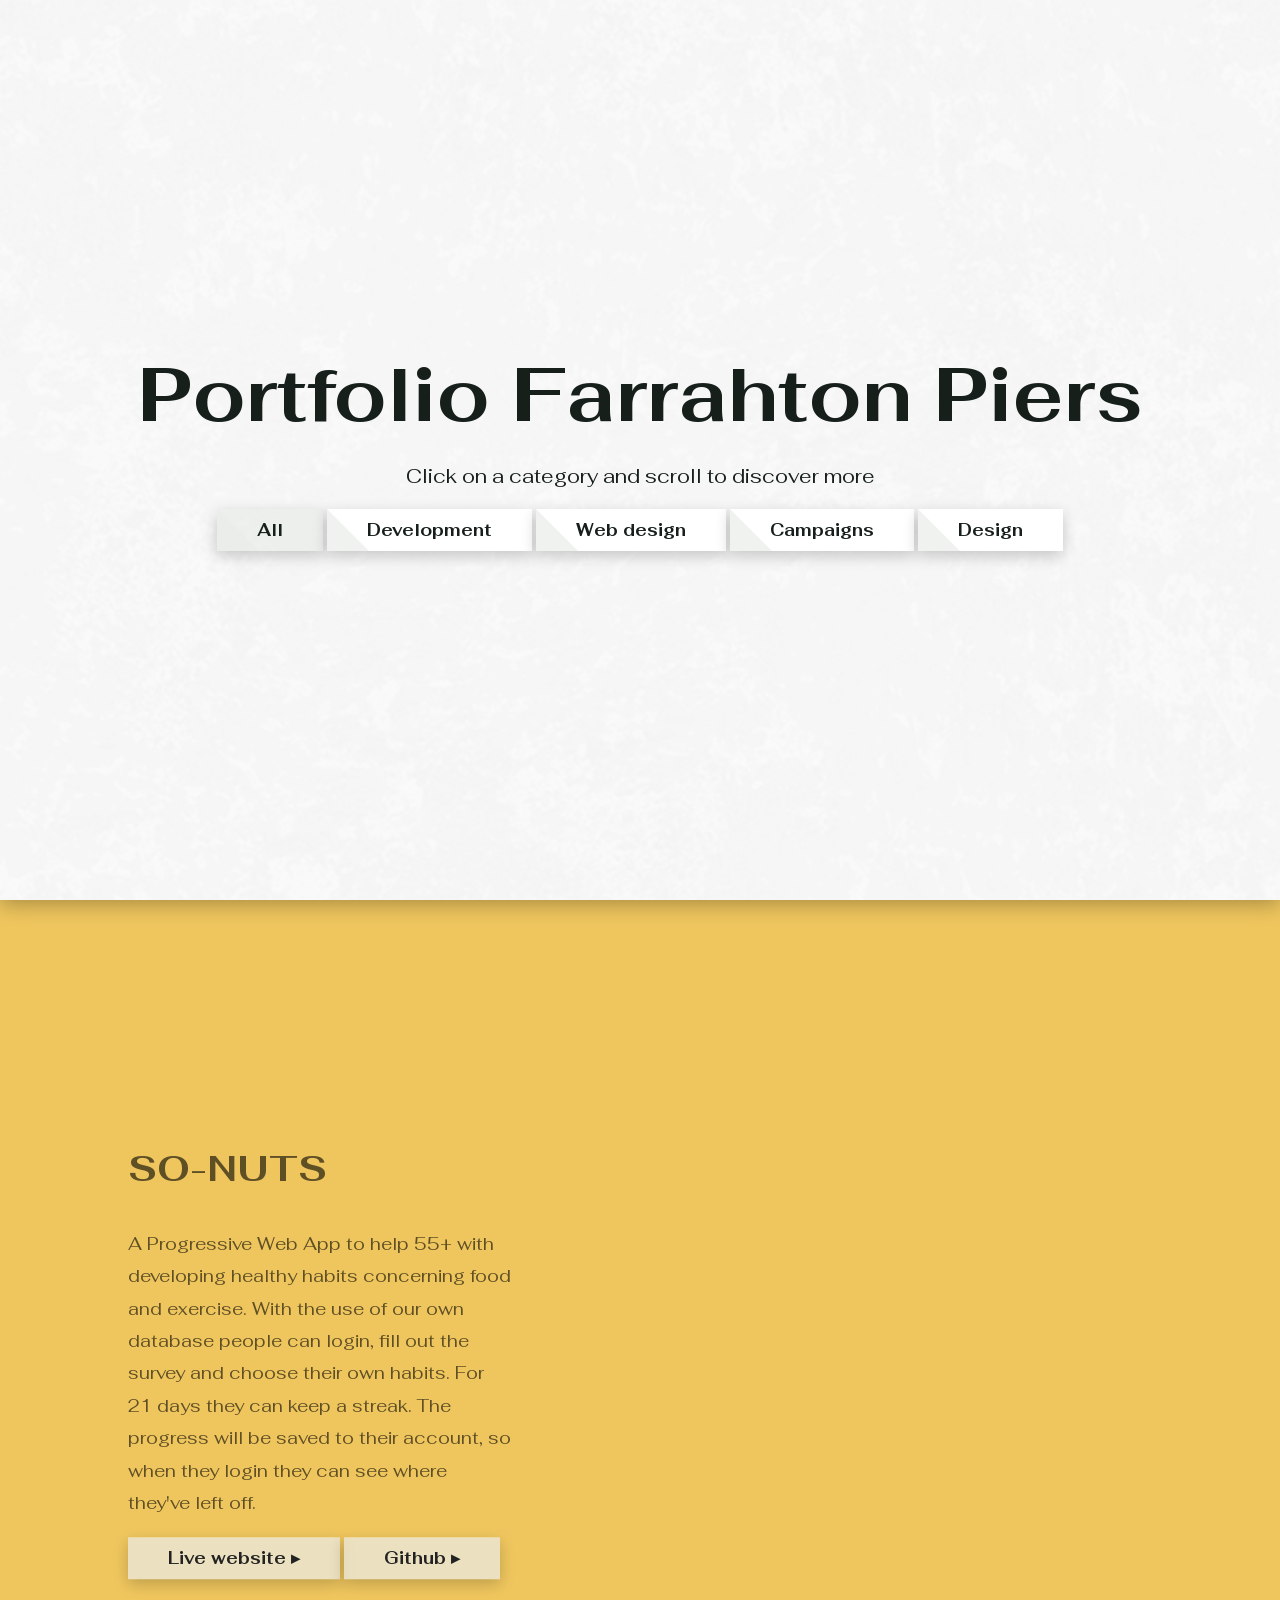
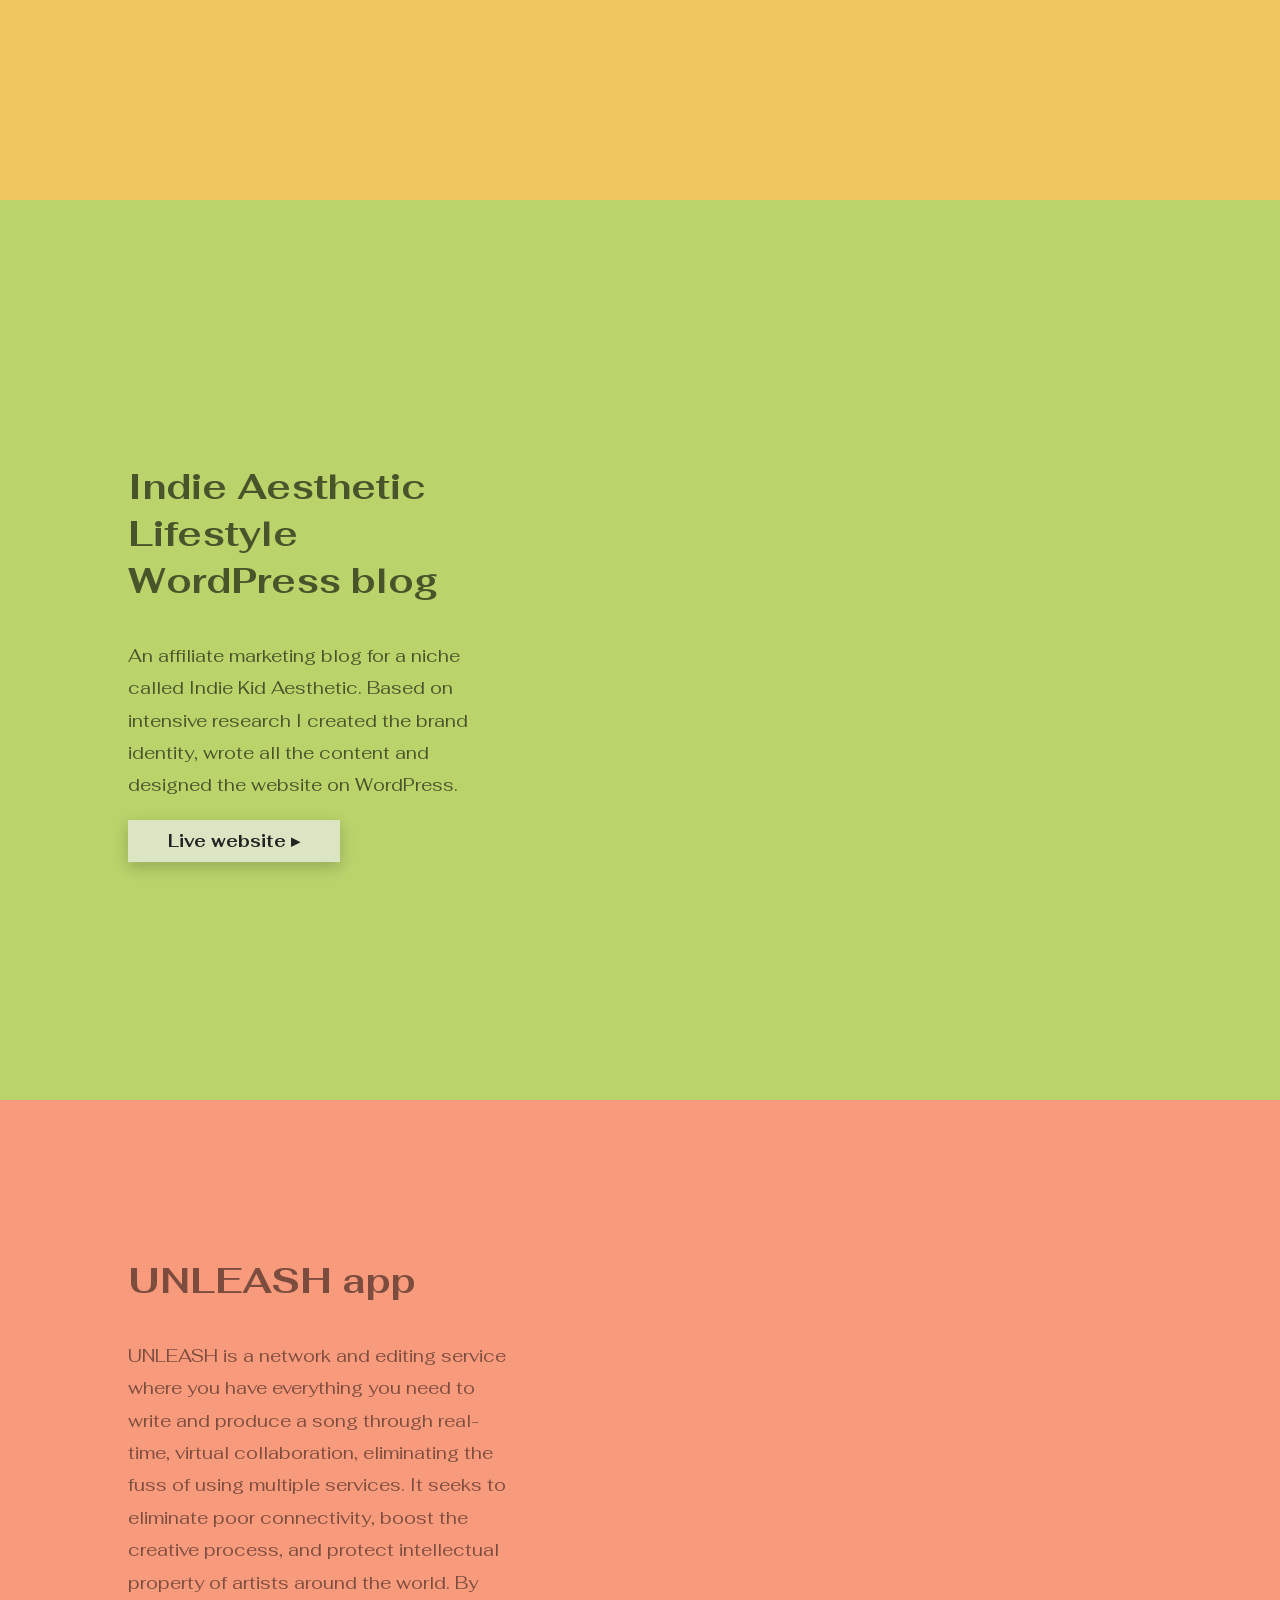
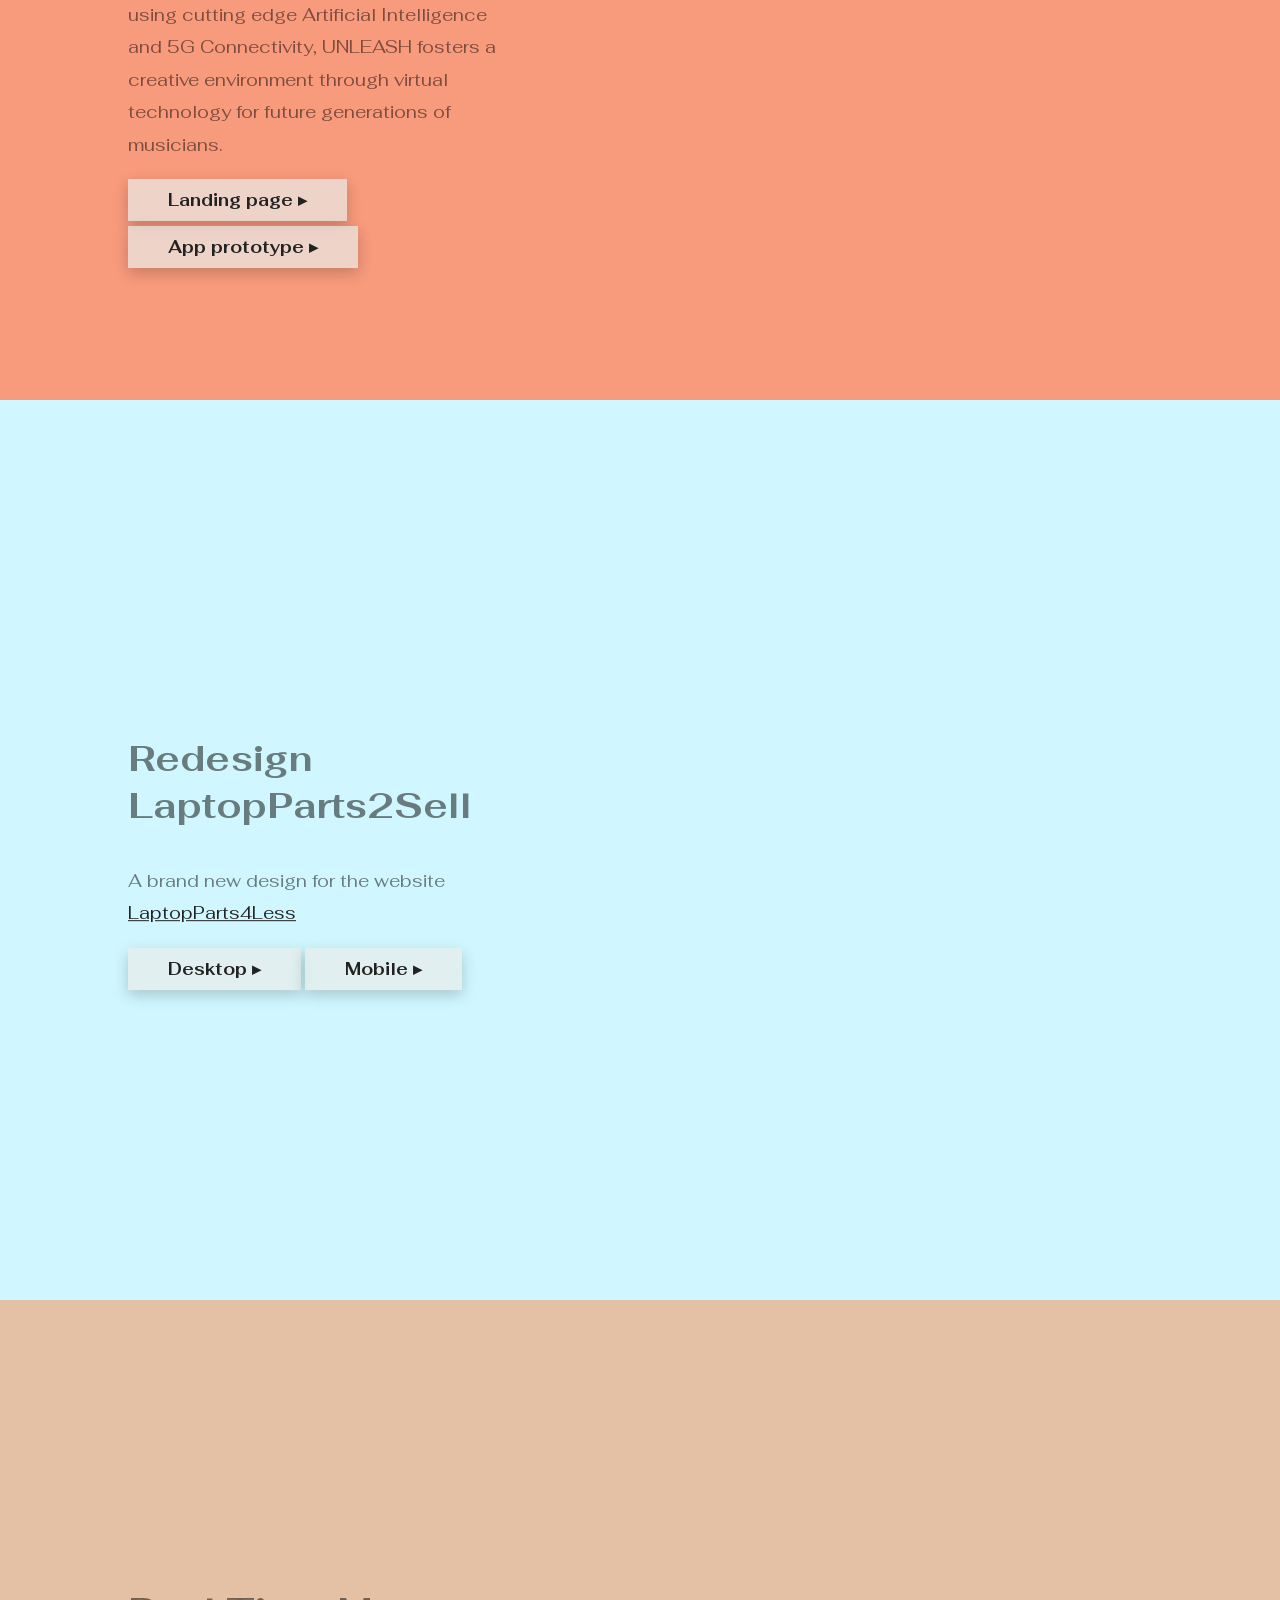
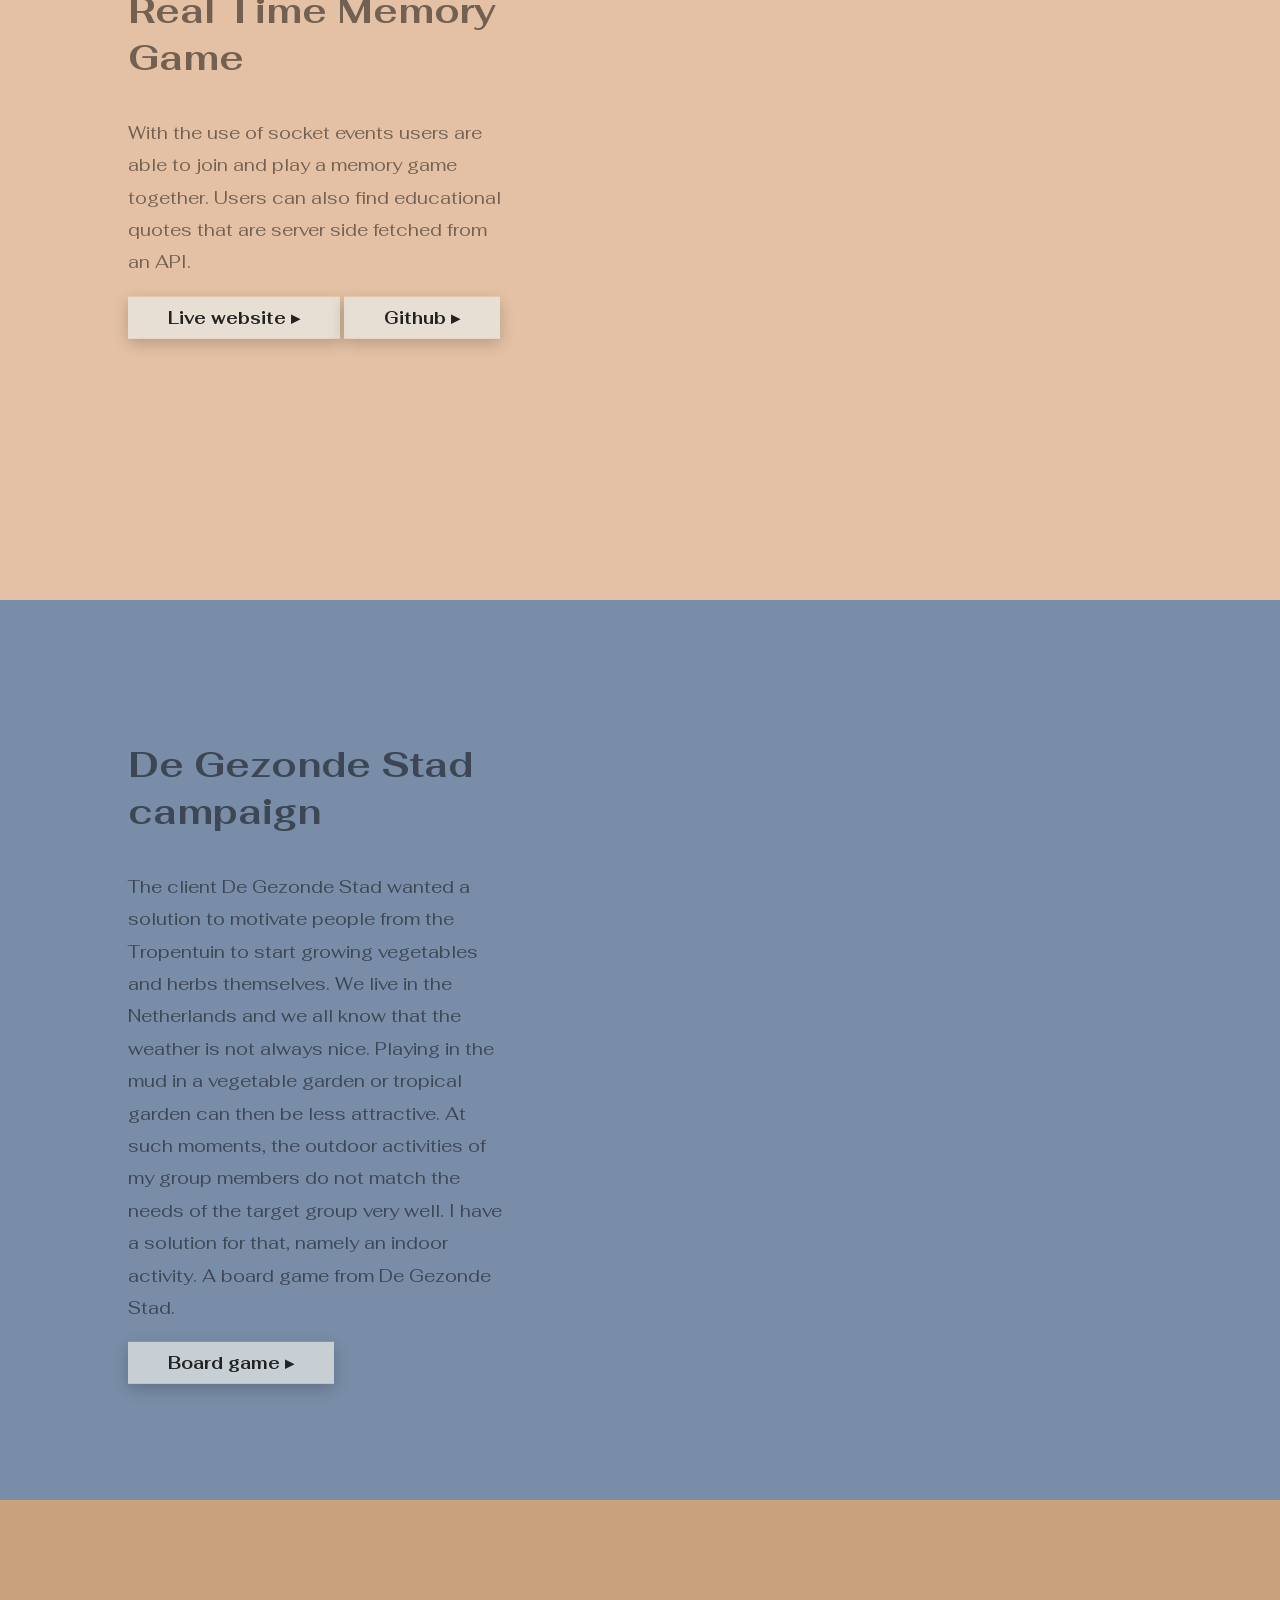
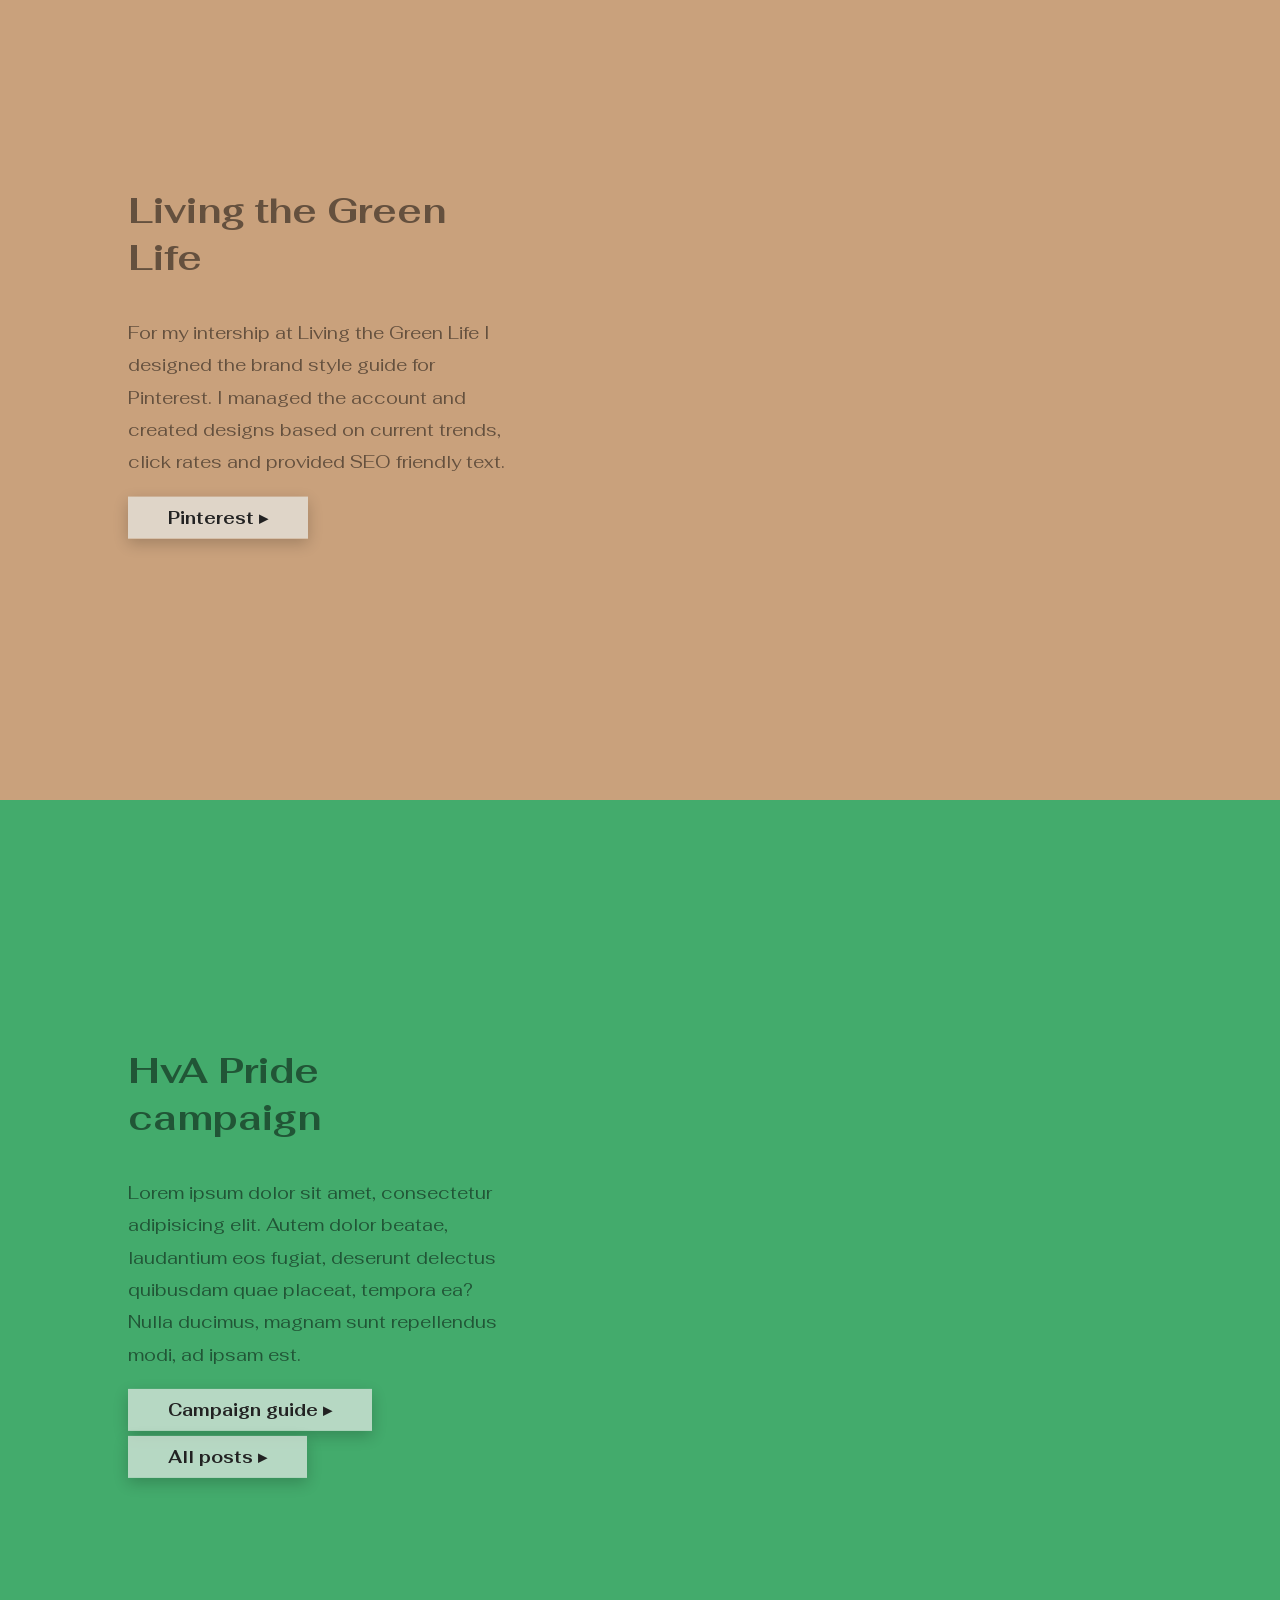
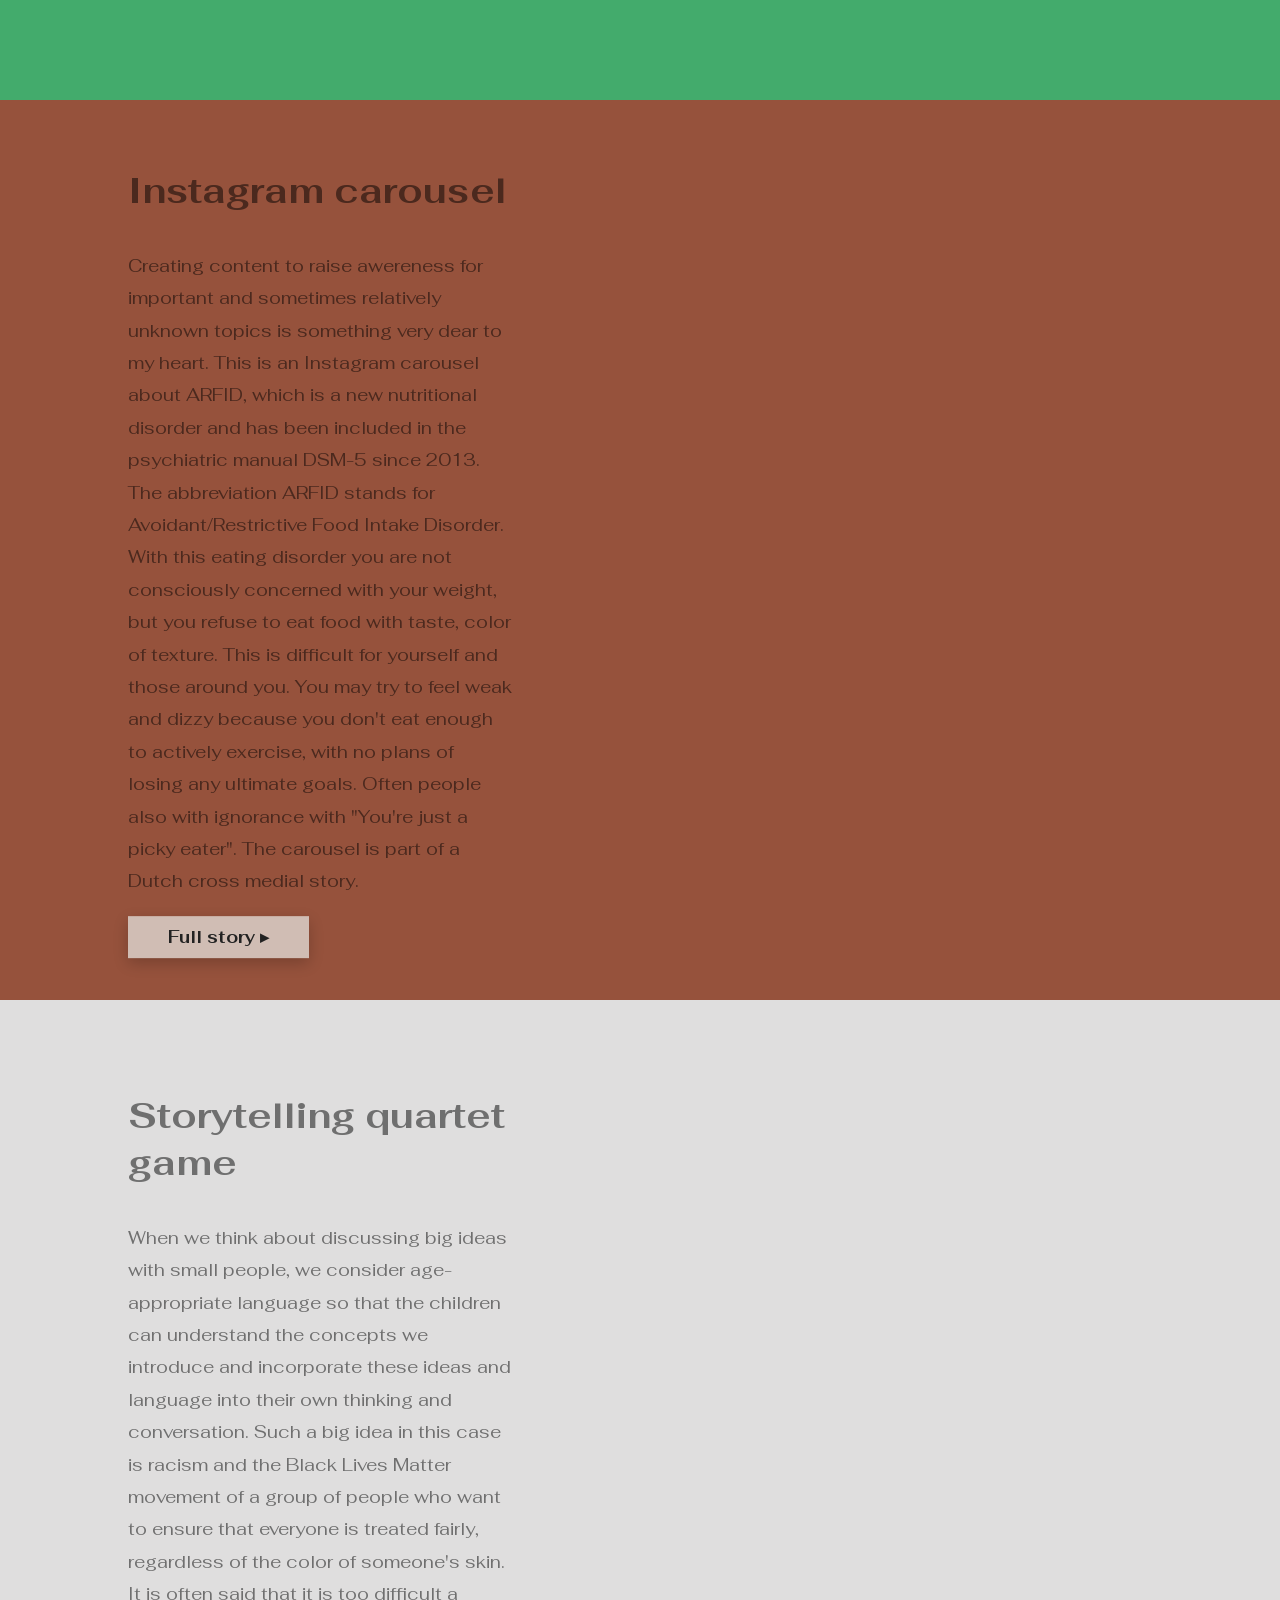
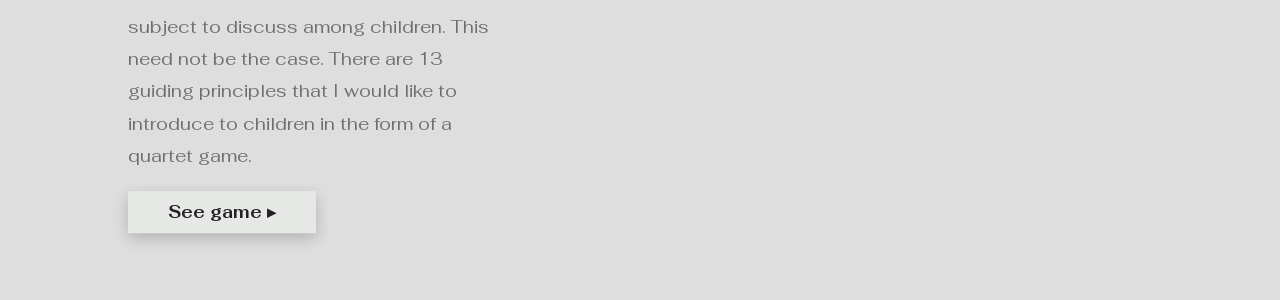
==== commit 0dce6d23: ":lipstick: ui colors :dizzy: external link" ====
--- a/index.html
+++ b/index.html
@@ -17,11 +17,11 @@
             <h1>Portfolio Farrahton Piers</h1>
             <p>Click on a category and scroll to discover more</p>
             <ul class="filter-container">
-                <li class="button category active" id="box"><span>All</span></li>
-                <li class="button category" id="code"><span>Development</span></li>
-                <li class="button category" id="websites"><span>Web design</span></li>
-                <li class="button category" id="campaigns"><span>Campaigns</span></li>
-                <li class="button category" id="design"><span>Design</span></li>
+                <li class="category active" id="box"><span>All</span></li>
+                <li class="category" id="code"><span>Development</span></li>
+                <li class="category" id="websites"><span>Web design</span></li>
+                <li class="category" id="campaigns"><span>Campaigns</span></li>
+                <li class="category" id="design"><span>Design</span></li>
             </ul>
         </article>
     </header>
@@ -35,8 +35,11 @@
                 can keep a streak. The progress will be saved to their account, so when they login they can see where
                 they've left off.
             </p>
-            <a href="https://so-nuts.herokuapp.com/" target="_blank" class="button"><span>Live website</span></a>
-            <a href="https://github.com/farrahton/so-nuts" target="_blank" class="button"><span>Github</span></a>
+            <a href="https://so-nuts.herokuapp.com/" target="_blank" class="external_link"
+                external_link_arrow=" ▸"><span>Live
+                    website</span></a>
+            <a href="https://github.com/farrahton/so-nuts" target="_blank" class="external_link"
+                external_link_arrow=" ▸"><span>Github</span></a>
         </div>
     </section>
 
@@ -45,7 +48,9 @@
             <h2>Indie Aesthetic Lifestyle WordPress blog</h2>
             <p>An affiliate marketing blog for a niche called Indie Kid Aesthetic. Based on intensive research I created
                 the brand identity, wrote all the content and designed the website on WordPress. </p>
-            <a href="https://oege.ie.hva.nl/~piersfu/wp/" target="_blank" class="button"><span>Live website</span></a>
+            <a href="https://oege.ie.hva.nl/~piersfu/wp/" target="_blank" class="external_link"
+                external_link_arrow=" ▸"><span>Live
+                    website</span></a>
         </div>
     </section>
 
@@ -58,9 +63,9 @@
                 around the world. By using cutting edge Artificial Intelligence and 5G Connectivity, UNLEASH fosters a
                 creative environment through virtual technology for future generations of musicians.</p>
             <a href="https://xd.adobe.com/view/be1caac8-d24f-41e3-b1d5-48b45e2cfab7-eb4f/?fullscreen&hints=off"
-                target="_blank" class="button"><span>Landing page</span></a>
+                target="_blank" class="external_link" external_link_arrow=" ▸"><span>Landing page</span></a>
             <a href="https://xd.adobe.com/view/2cd09f62-b537-41d6-8754-90cd3f1ff2d4-7983/" target="_blank"
-                class="button"><span>App prototype</span></a>
+                class="external_link" external_link_arrow=" ▸"><span>App prototype</span></a>
         </div>
     </section>
 
@@ -70,9 +75,9 @@
             <p>A brand new design for the website <a href="https://laptopparts4less.frl/" target="_blank"
                     class="hyperlink">LaptopParts4Less</a></p>
             <a href="https://xd.adobe.com/view/55e40e50-cae4-4908-5efd-ff45ad5d2955-23d5/screen/d6a7f08f-d415-4192-80b7-d879b10c3a3f/"
-                target="_blank" class="button"><span>Desktop</span></a>
+                target="_blank" class="external_link" external_link_arrow=" ▸"><span>Desktop</span></a>
             <a href="https://xd.adobe.com/view/43cdc25c-d75b-49f8-6dd3-52bcde1e7f18-35fc/?fullscreen&hints=off"
-                target="_blank" class="button"><span>Mobile</span></a>
+                target="_blank" class="external_link" external_link_arrow=" ▸"><span>Mobile</span></a>
 
         </div>
     </section>
@@ -82,9 +87,11 @@
             <h2>Real Time Memory Game</h2>
             <p>With the use of socket events users are able to join and play a memory game together. Users can also find
                 educational quotes that are server side fetched from an API.</p>
-            <a href="http://blm-memory-game.herokuapp.com/" target="_blank" class="button"><span>Live website</span></a>
-            <a href="https://github.com/farrahton/real-time-web-2122" target="_blank"
-                class="button"><span>Github</span></a>
+            <a href="http://blm-memory-game.herokuapp.com/" target="_blank" class="external_link"
+                external_link_arrow=" ▸"><span>Live
+                    website</span></a>
+            <a href="https://github.com/farrahton/real-time-web-2122" target="_blank" class="external_link"
+                external_link_arrow=" ▸"><span>Github</span></a>
         </div>
     </section>
 
@@ -97,7 +104,8 @@
                 vegetable garden or tropical garden can then be less attractive. At such moments, the outdoor activities
                 of my group members do not match the needs of the target group very well. I have a solution for that,
                 namely an indoor activity. A board game from De Gezonde Stad. </p>
-            <a href="files/de_gezonde_stad_campaign.pdf" target="_blank" class="button"><span>Board
+            <a href="files/de_gezonde_stad_campaign.pdf" target="_blank" class="external_link"
+                external_link_arrow=" ▸"><span>Board
                     game</span></a>
         </div>
     </section>
@@ -107,8 +115,8 @@
             <h2>Living the Green Life</h2>
             <p>For my intership at Living the Green Life I designed the brand style guide for Pinterest. I managed the
                 account and created designs based on current trends, click rates and provided SEO friendly text. </p>
-            <a href="https://nl.pinterest.com/livingthegreenlife/_saved/" target="_blank"
-                class="button"><span>Pinterest</span></a>
+            <a href="https://nl.pinterest.com/livingthegreenlife/_saved/" target="_blank" class="external_link"
+                external_link_arrow=" ▸"><span>Pinterest</span></a>
         </div>
     </section>
 
@@ -118,9 +126,11 @@
             <p>Lorem ipsum dolor sit amet, consectetur adipisicing elit. Autem dolor beatae, laudantium eos fugiat,
                 deserunt delectus quibusdam quae placeat, tempora ea? Nulla ducimus, magnam sunt repellendus modi, ad
                 ipsam est.</p>
-            <a href="files/hva_pride_campaign_guide.pdf" target="_blank" class="button"><span>Campaign
+            <a href="files/hva_pride_campaign_guide.pdf" target="_blank" class="external_link"
+                external_link_arrow=" ▸"><span>Campaign
                     guide</span></a>
-            <a href="files/hva_pride_posts.pdf" target="_blank" class="button"><span>All posts</span></a>
+            <a href="files/hva_pride_posts.pdf" target="_blank" class="external_link" external_link_arrow=" ▸"><span>All
+                    posts</span></a>
         </div>
     </section>
 
@@ -135,7 +145,8 @@
                 yourself and those around you. You may try to feel weak and dizzy because you don't eat enough to
                 actively exercise, with no plans of losing any ultimate goals. Often people also with ignorance with
                 "You're just a picky eater". The carousel is part of a Dutch cross medial story. </p>
-            <a href="https://hva-storylab.nl/?p=18511" target="_blank" class="button"><span>Full
+            <a href="https://hva-storylab.nl/?p=18511" target="_blank" class="external_link"
+                external_link_arrow=" ▸"><span>Full
                     story</span></a>
         </div>
     </section>
@@ -150,7 +161,9 @@
                 color of someone's skin. It is often said that it is too difficult a subject to discuss among children.
                 This need not be the case. There are 13 guiding principles that I would like to introduce to children in
                 the form of a quartet game.</p>
-            <a href="https://hva-storylab.nl/?p=13671" target="_blank" class="button"><span>See game</span></a>
+            <a href="https://hva-storylab.nl/?p=13671" target="_blank" class="external_link"
+                external_link_arrow=" ▸"><span>See
+                    game</span></a>
 
         </div>
     </section>
--- a/css/style.css
+++ b/css/style.css
@@ -1,17 +1,17 @@
 :root {
-    --dark_mode_green: rgb(52, 103, 81);
-    --dark_mode_black: rgb(22, 22, 22);
-    --dark_mode_background_black: rgb(34, 34, 34);
-    --dark_mode_black_lighter: rgb(42, 42, 42);
-    --dark_mode_gray_text: rgb(224, 224, 224);
-    --dark_mode_reddish: rgb(200, 75, 49);
-    --dark_mode_nudish: rgb(236, 219, 186);
-
-    --version_1_color_odd: rgb(6, 54, 48, 15%);
-    --version_1_color_even: rgb(213, 159, 51, 15%);
-    --version_1_black_color_text: #222;
-    --version_1_white_color_text: #fff;
-    --version_1_green_accent: rgb(174, 192, 133);
+    --text: #161f1a;
+    --color_1: #EFC65E;
+    --color_2: #BAD36B;
+    --color_3: #F89A7C;
+    --color_4: #D0F7FF;
+    --color_5: #E4C1A4;
+    --color_6: #798DA8;
+    --color_7: #C9A17C;
+    --color_8: #43AB6C;
+    --color_9: #96523C;
+    --color_10: #DFDEDE;
+    --button: #fff;
+    --button_triangle: #e9ede9b1;
 }
 
 html,
@@ -35,7 +35,7 @@
     background-image: url("../files/texture.webp");
     background-repeat: repeat;
     background-size: cover;
-    color: #222;
+    color: var(--text);
     font-size: 1.6rem;
 }
 
@@ -78,6 +78,7 @@
 }
 
 header {
+    background-color: var(--header);
     box-shadow: 0 4px 20px rgba(0, 0, 0, 0.3);
     height: 100%;
     position: relative;
@@ -106,75 +107,50 @@
     font-size: 2rem;
 }
 
-/* ul {
-    position: sticky;
-    top: 1px;
-    z-index: 103;
-} */
-
-ul.filter-container {
+
+header ul {
     width: 100%;
     margin: auto;
     padding: 0;
 }
 
-/* .button {
-    background: #222;
-    color: #fff;
+header li,
+.external_link {
+    background-color: var(--button);
+    border: none;
+    box-shadow: 0 5px 15px rgba(0, 0, 0, 0.20);
     cursor: pointer;
     display: inline-block;
+    font-weight: 700;
     font-size: 1.7rem;
-    margin-top: 1rem;
-    padding: .8rem 3rem;
-}
-
-.button:hover,
-.filter-container .active {
-    background: rgb(6, 54, 48, 15%);
-    color: #222;
-    letter-spacing: .2rem;
-} */
-
-
-
-.button {
-    border: none;
-    display: inline-block;
-    text-align: center;
-    cursor: pointer;
-    outline: none;
     overflow: hidden;
     position: relative;
-    color: #fff;
-    font-weight: 700;
-    font-size: 1.7rem;
-    background-color: #222;
     padding: 1rem 4rem;
-    box-shadow: 0 5px 15px rgba(0, 0, 0, 0.20);
-}
-
-.button span {
+}
+
+header li span {
     position: relative;
     z-index: 1;
 }
 
-.button::after {
+header li::after {
+    background-color: var(--button_triangle);
     content: "";
+    height: 650%;
+    left: 0;
     position: absolute;
-    left: 0;
     top: 0;
-    height: 650%;
+    transform: translateX(-98%) translateY(-25%) rotate(45deg);
+    transition: all .5s ease-in-out;
     width: 26rem;
-    background: darkgrey;
-    transition: all .5s ease-in-out;
-    transform: translateX(-98%) translateY(-25%) rotate(45deg);
-}
-
-.filter-container .active {
-    background: darkgrey;
-}
-
-.button:hover::after {
+}
+
+.filter-container .active,
+section header li {
+    background-color: var(--button_triangle);
+}
+
+header li:hover::after {
     transform: translateX(-9%) translateY(-25%) rotate(45deg);
 }
 
@@ -204,8 +180,21 @@
     line-height: 1.6;
 }
 
+.external_link {
+    background-color: #e9ede9b1;
+    transition: all .5s ease-in-out;
+}
+
+.external_link::after {
+    content: attr(external_link_arrow);
+}
+
+.external_link:hover {
+    transform: scale(0.95);
+    transition: all .5s ease-in-out;
+}
+
 section .content::after {
-    /* phone image on small devices */
     content: '';
     display: block;
     padding: 60% 0;
@@ -213,16 +202,59 @@
     width: 100%;
 }
 
-section:nth-of-type(odd) {
-    background-color: rgb(6, 54, 48, 15%);
-}
-
-section:nth-of-type(even) {
-    background-color: rgb(213, 159, 51, 15%);
+section:nth-of-type(2n-1) {
+    background-color: var(--color_1);
+    /* color: #77632f; */
+    color: #5f4f25;
+}
+
+section:nth-of-type(2n+0) {
+    background-color: var(--color_2);
+    color: #4a542a;
+}
+
+section:nth-of-type(3n+0) {
+    background-color: var(--color_3);
+    color: #7c4d3e;
+}
+
+section:nth-of-type(4n+0) {
+    background-color: var(--color_4);
+    color: #687b7f;
+}
+
+section:nth-of-type(5n+0) {
+    background-color: var(--color_5);
+    color: #726052;
+}
+
+section:nth-of-type(6n+0) {
+    background-color: var(--color_6);
+    color: #3c4654;
+}
+
+section:nth-of-type(7n+0) {
+    background-color: var(--color_7);
+    color: #64503e;
+}
+
+section:nth-of-type(8n+0) {
+    background-color: var(--color_8);
+    color: #215536;
+}
+
+section:nth-of-type(9n+0) {
+    background-color: var(--color_9);
+    color: #4b291e;
+}
+
+section:nth-of-type(10n+0) {
+    background-color: var(--color_10);
+    color: #6f6f6f;
 }
 
 section.unleash .content::after {
-    background: url("../files/unleash.webp");
+    background-image: url("../files/unleash.webp");
     background-repeat: no-repeat;
     background-size: 100% auto;
 }
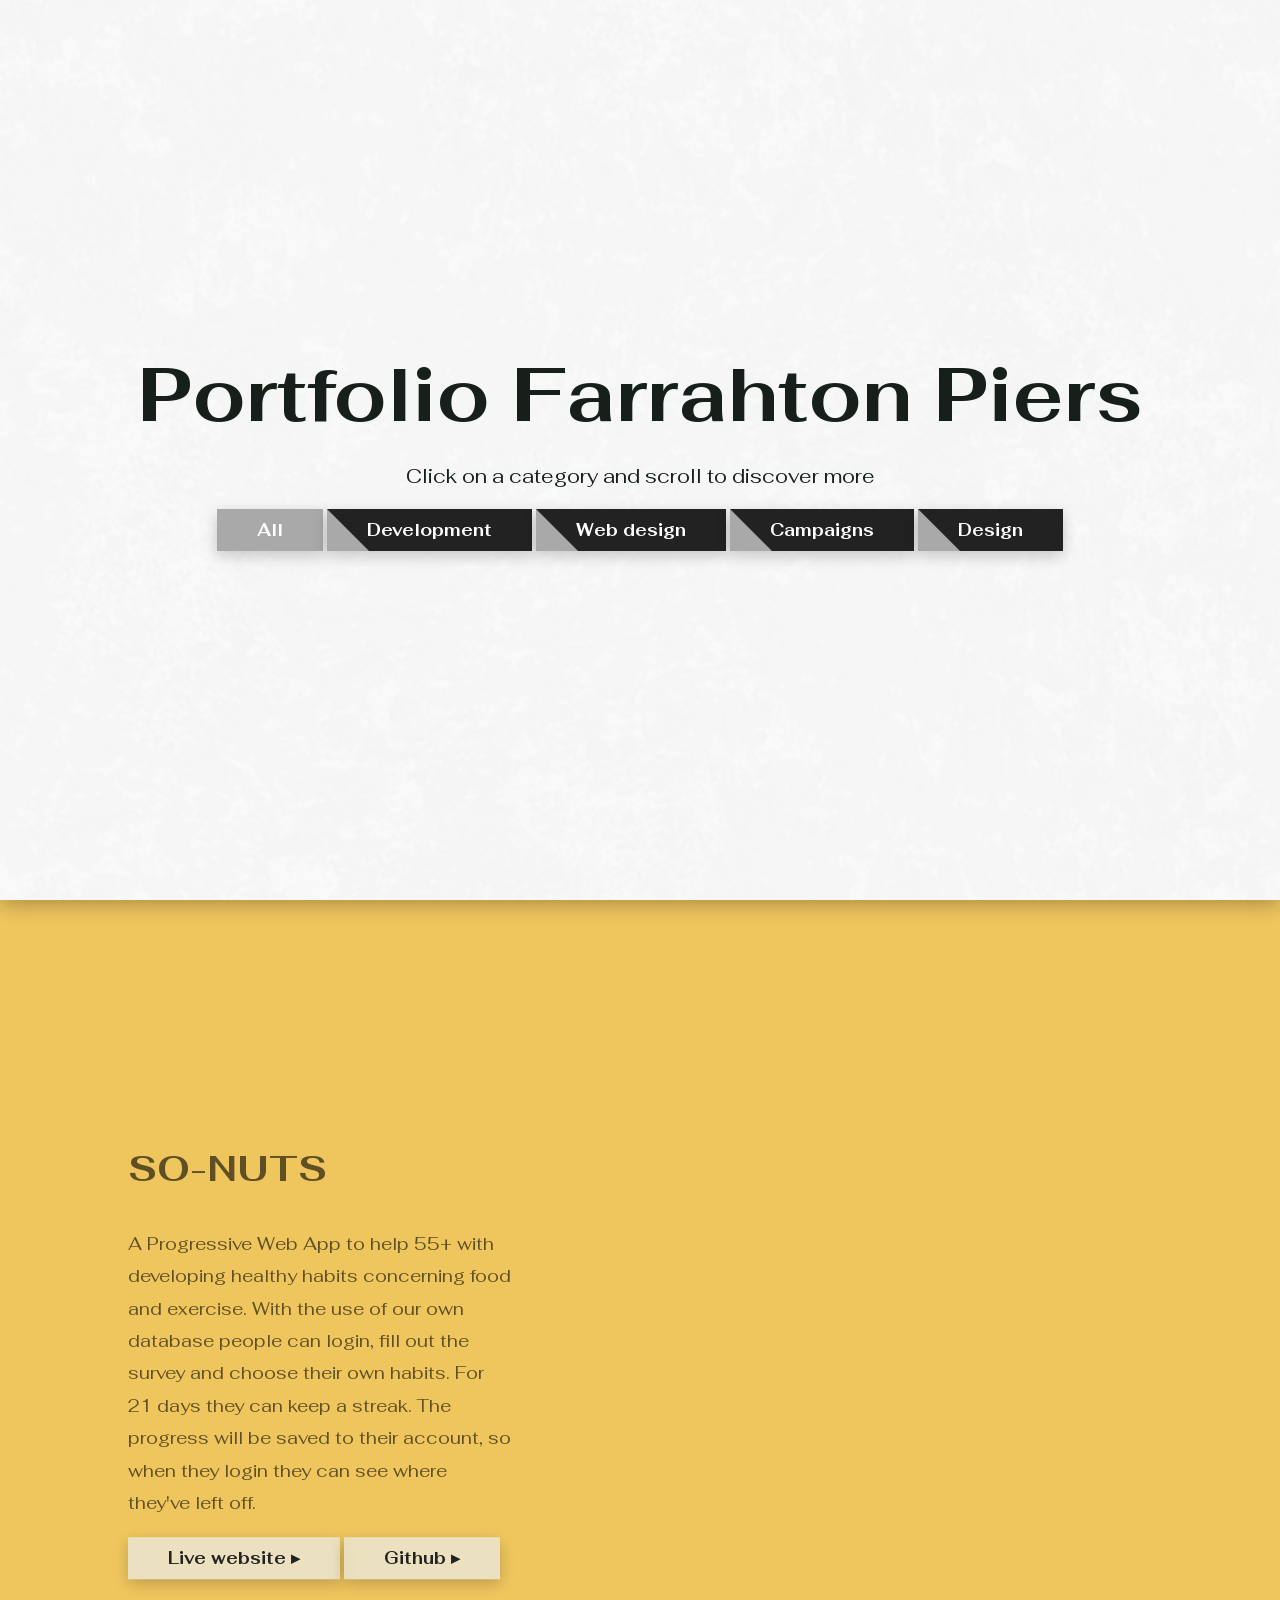
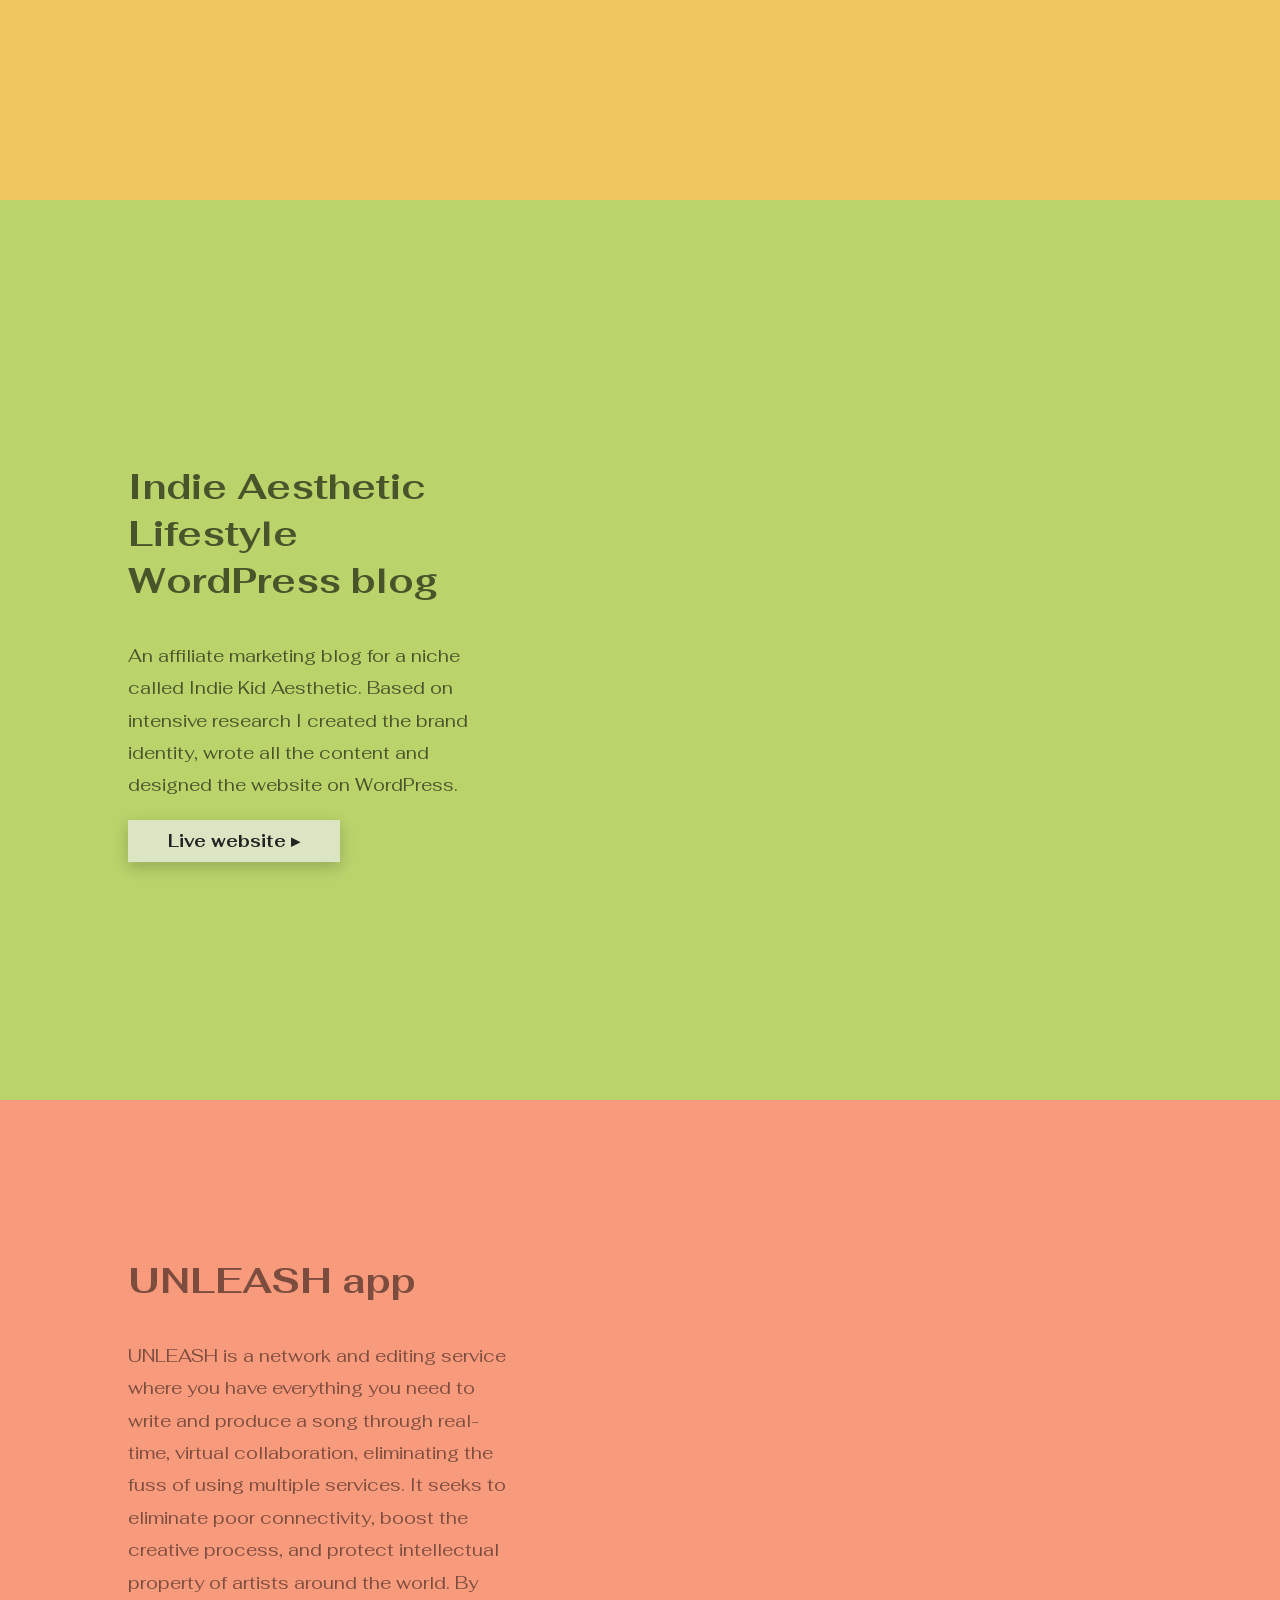
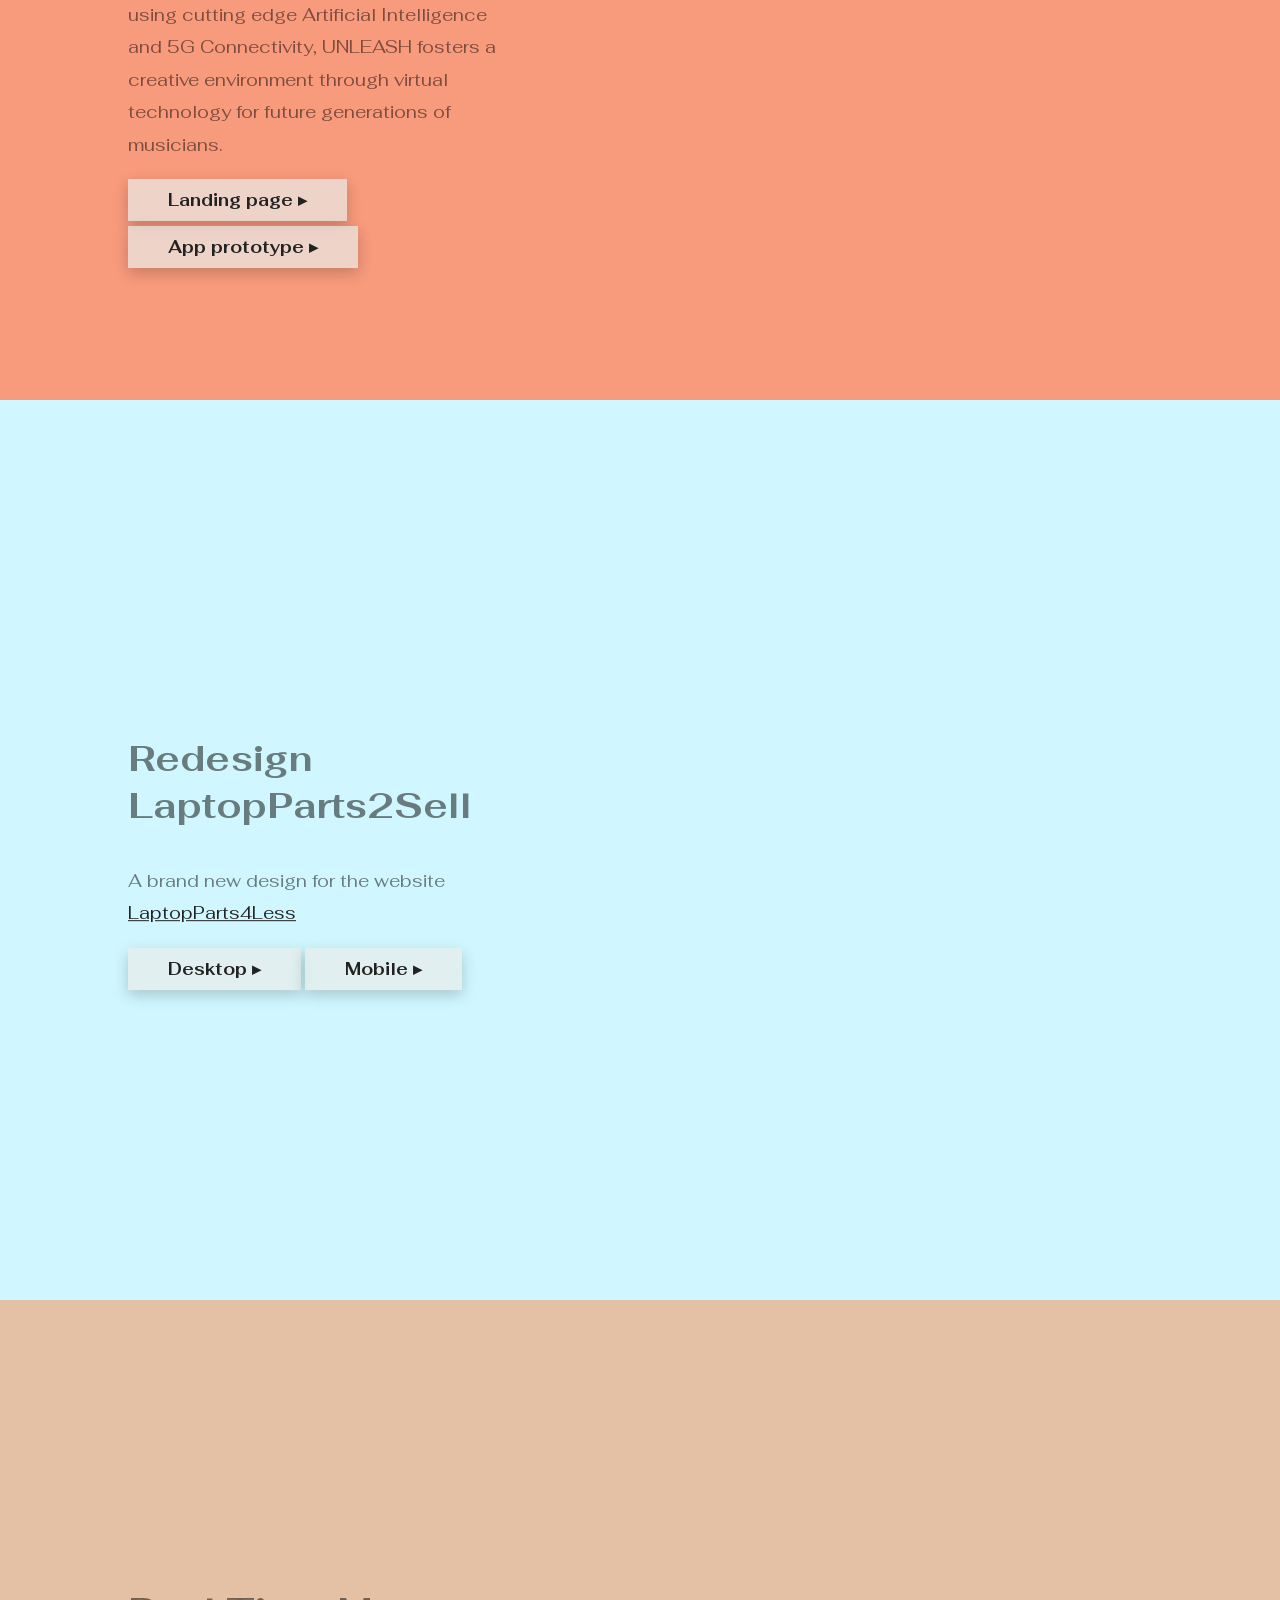
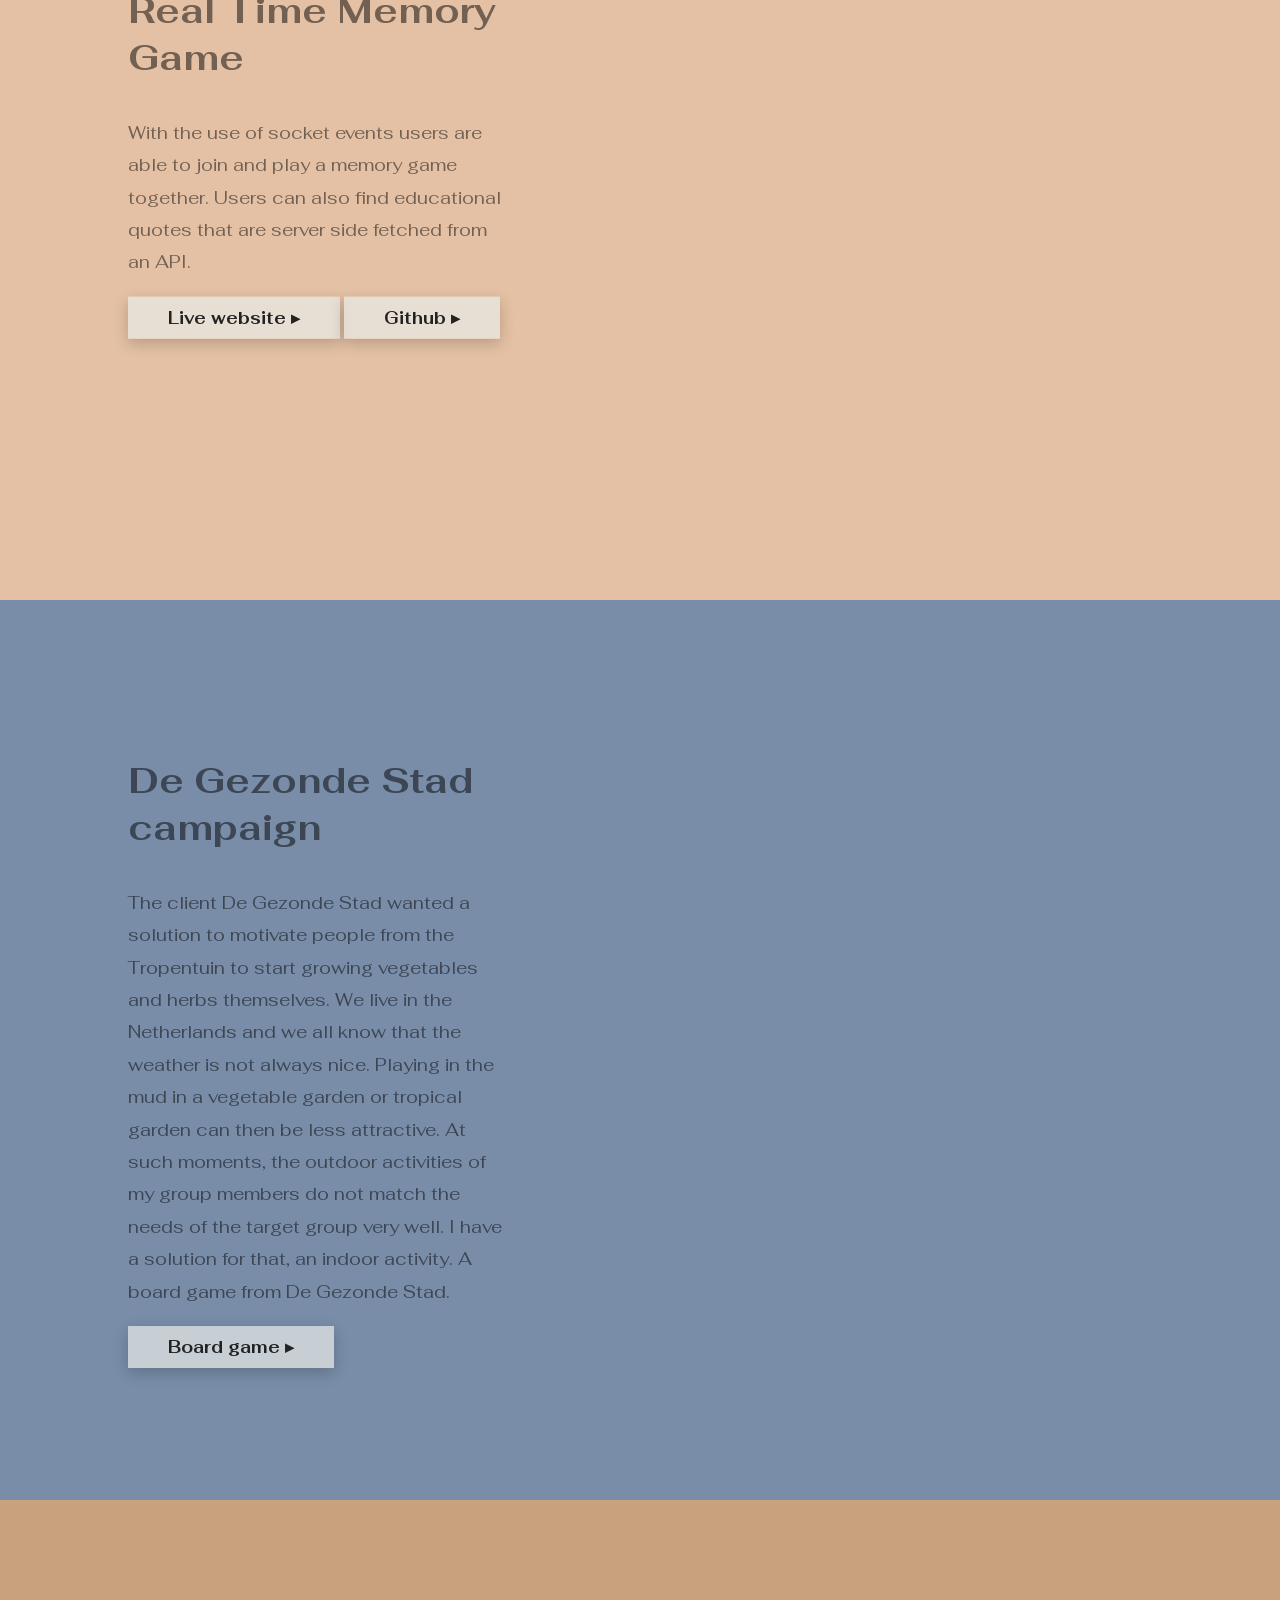
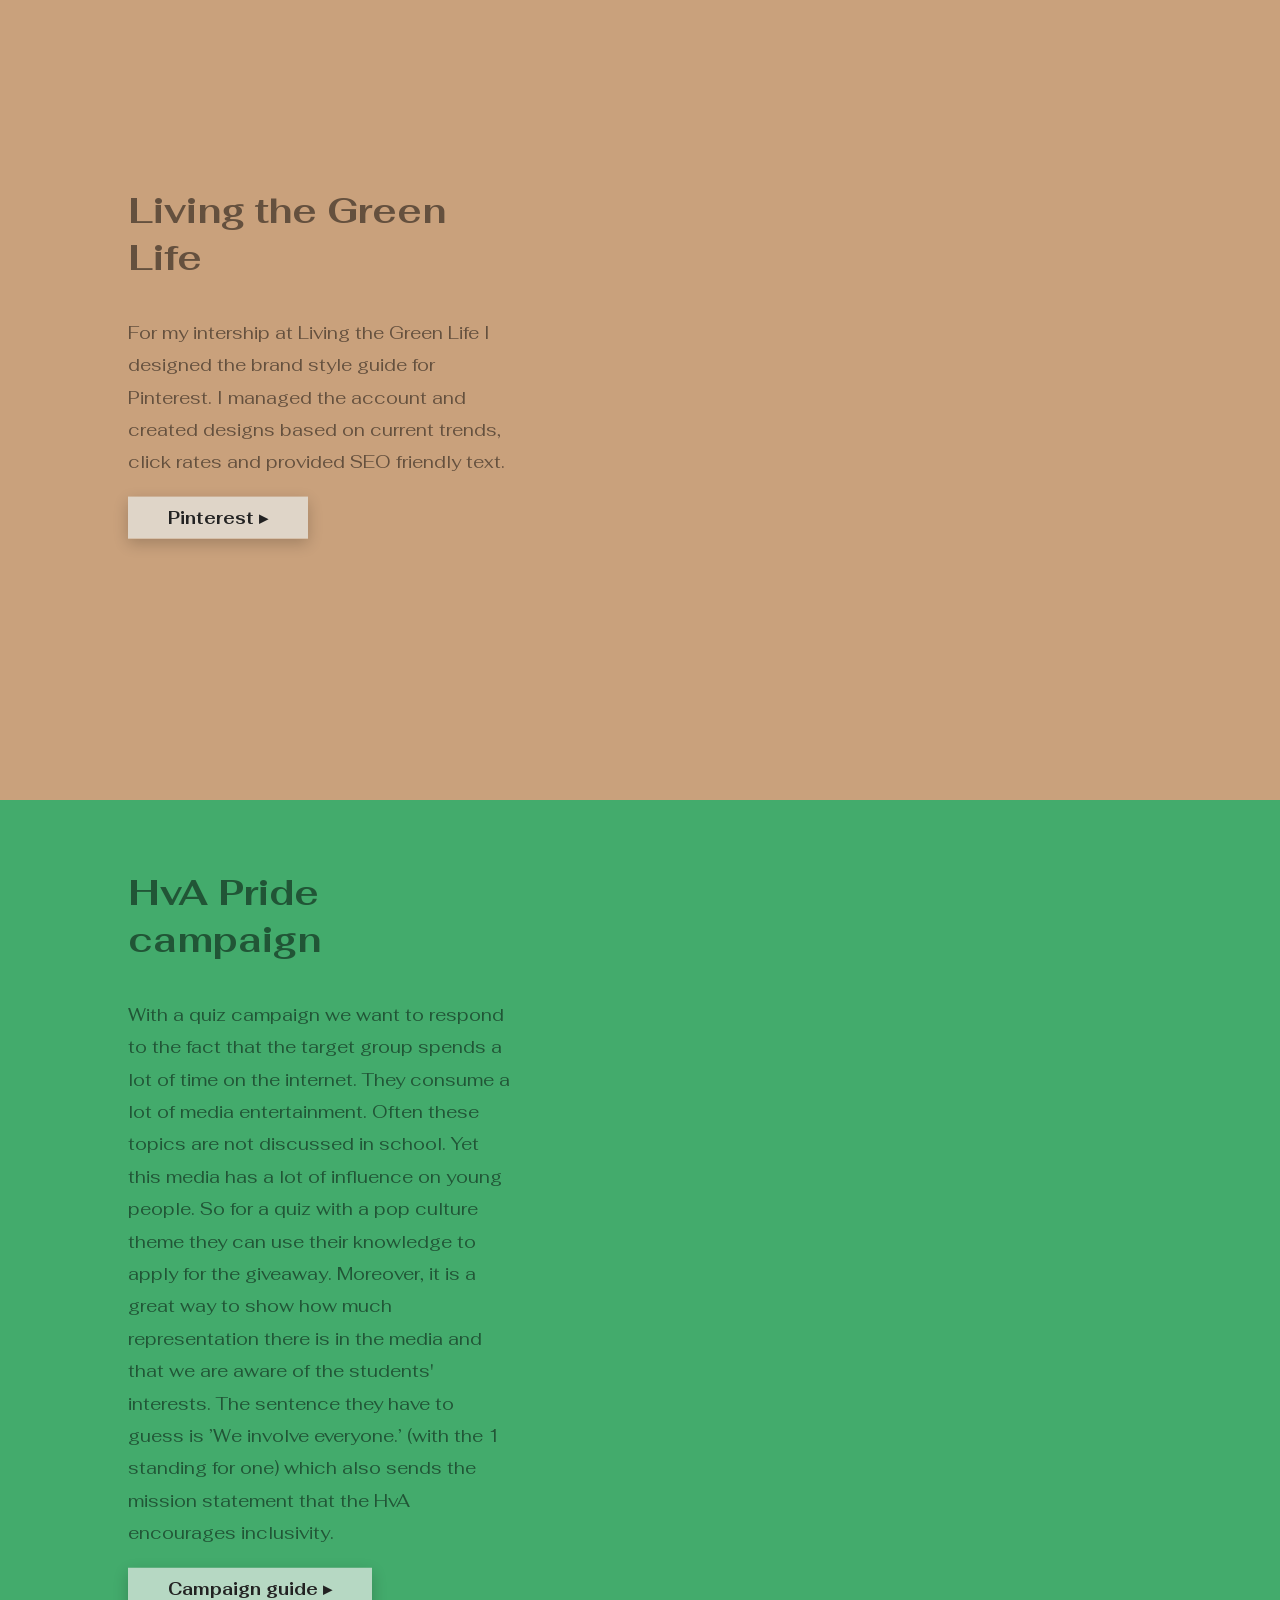
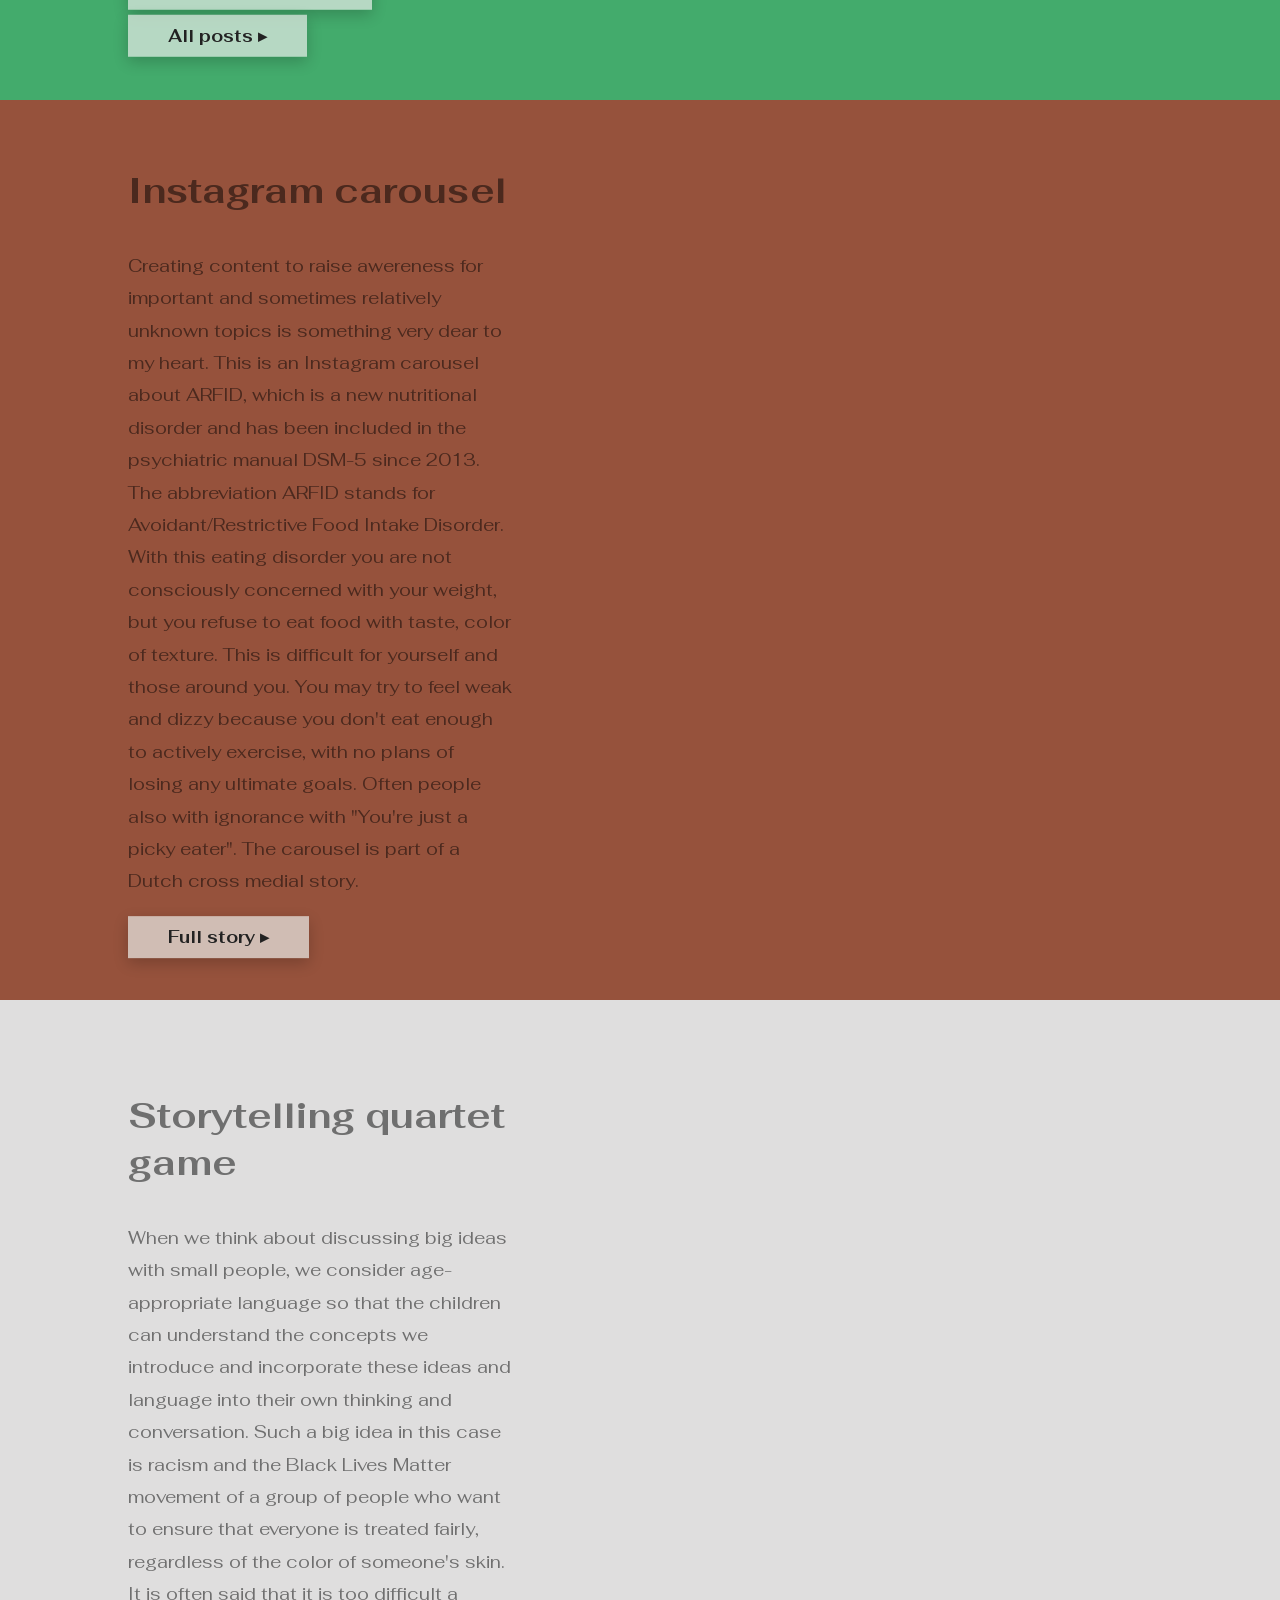
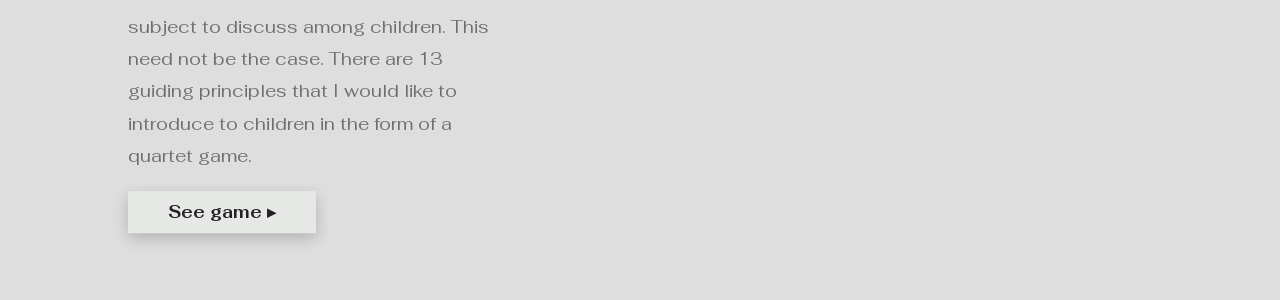
==== commit 121c9b0c: ":pencil2:" ====
--- a/index.html
+++ b/index.html
@@ -102,8 +102,8 @@
                 to start growing vegetables and herbs themselves.
                 We live in the Netherlands and we all know that the weather is not always nice. Playing in the mud in a
                 vegetable garden or tropical garden can then be less attractive. At such moments, the outdoor activities
-                of my group members do not match the needs of the target group very well. I have a solution for that,
-                namely an indoor activity. A board game from De Gezonde Stad. </p>
+                of my group members do not match the needs of the target group very well. I have a solution for that, an
+                indoor activity. A board game from De Gezonde Stad. </p>
             <a href="files/de_gezonde_stad_campaign.pdf" target="_blank" class="external_link"
                 external_link_arrow=" ▸"><span>Board
                     game</span></a>
@@ -123,9 +123,15 @@
     <section class="box hva_pride campaigns">
         <div class="content">
             <h2>HvA Pride campaign</h2>
-            <p>Lorem ipsum dolor sit amet, consectetur adipisicing elit. Autem dolor beatae, laudantium eos fugiat,
-                deserunt delectus quibusdam quae placeat, tempora ea? Nulla ducimus, magnam sunt repellendus modi, ad
-                ipsam est.</p>
+            <p>With a quiz campaign we want to respond to the fact that the target group spends a lot of time on the
+                internet. They consume a lot of media entertainment. Often these topics are not discussed in school.
+                Yet this media has a lot of influence on young people. So for a quiz with a pop culture theme they can
+                use their knowledge
+                to apply for the giveaway. Moreover, it is a great way to show how much representation there is in the
+                media and that we
+                are aware of the students' interests. The sentence they have to guess is
+                ’We involve everyone.’ (with the 1 standing for one) which also sends the mission statement that the HvA
+                encourages inclusivity.</p>
             <a href="files/hva_pride_campaign_guide.pdf" target="_blank" class="external_link"
                 external_link_arrow=" ▸"><span>Campaign
                     guide</span></a>
--- a/css/style.css
+++ b/css/style.css
@@ -116,7 +116,7 @@
 
 header li,
 .external_link {
-    background-color: var(--button);
+    background-color: #222;
     border: none;
     box-shadow: 0 5px 15px rgba(0, 0, 0, 0.20);
     cursor: pointer;
@@ -129,12 +129,13 @@
 }
 
 header li span {
+    color: #fff;
     position: relative;
     z-index: 1;
 }
 
 header li::after {
-    background-color: var(--button_triangle);
+    background-color: darkgray;
     content: "";
     height: 650%;
     left: 0;
@@ -147,7 +148,7 @@
 
 .filter-container .active,
 section header li {
-    background-color: var(--button_triangle);
+    background-color: darkgray;
 }
 
 header li:hover::after {
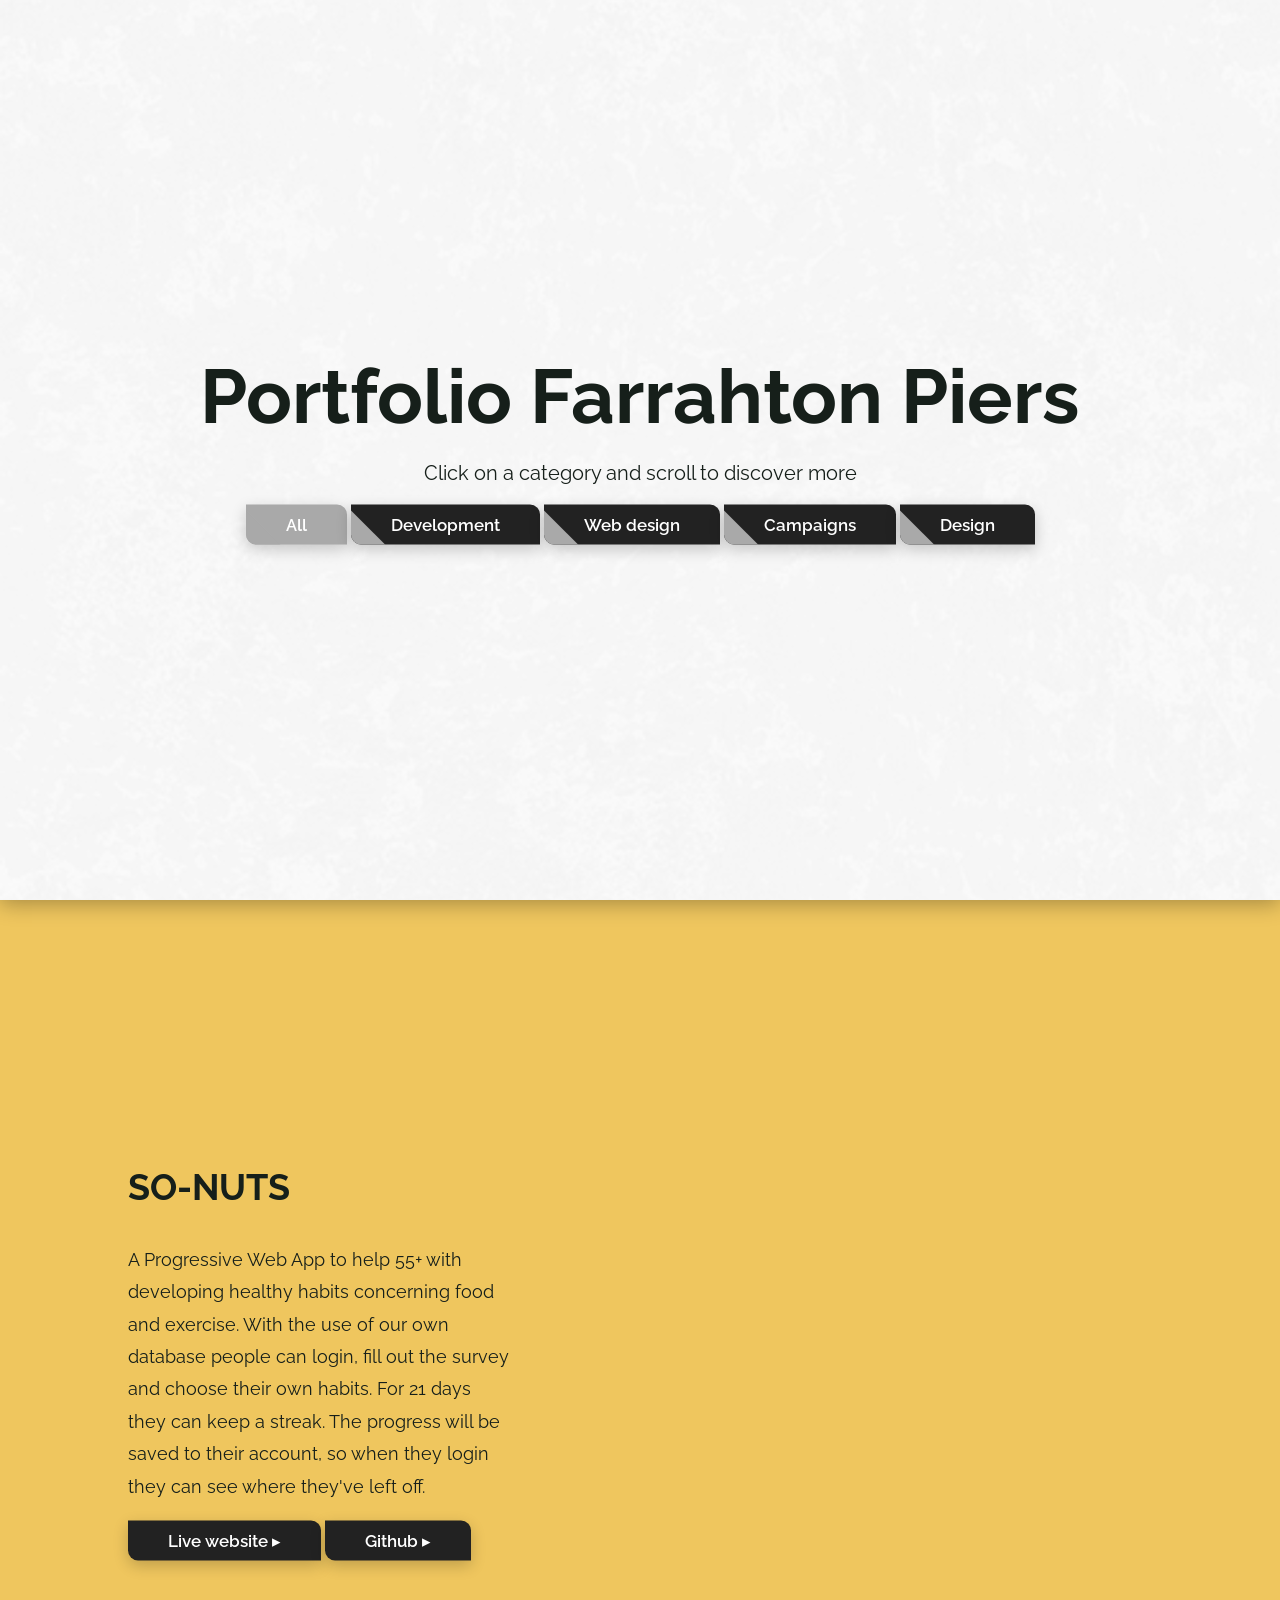
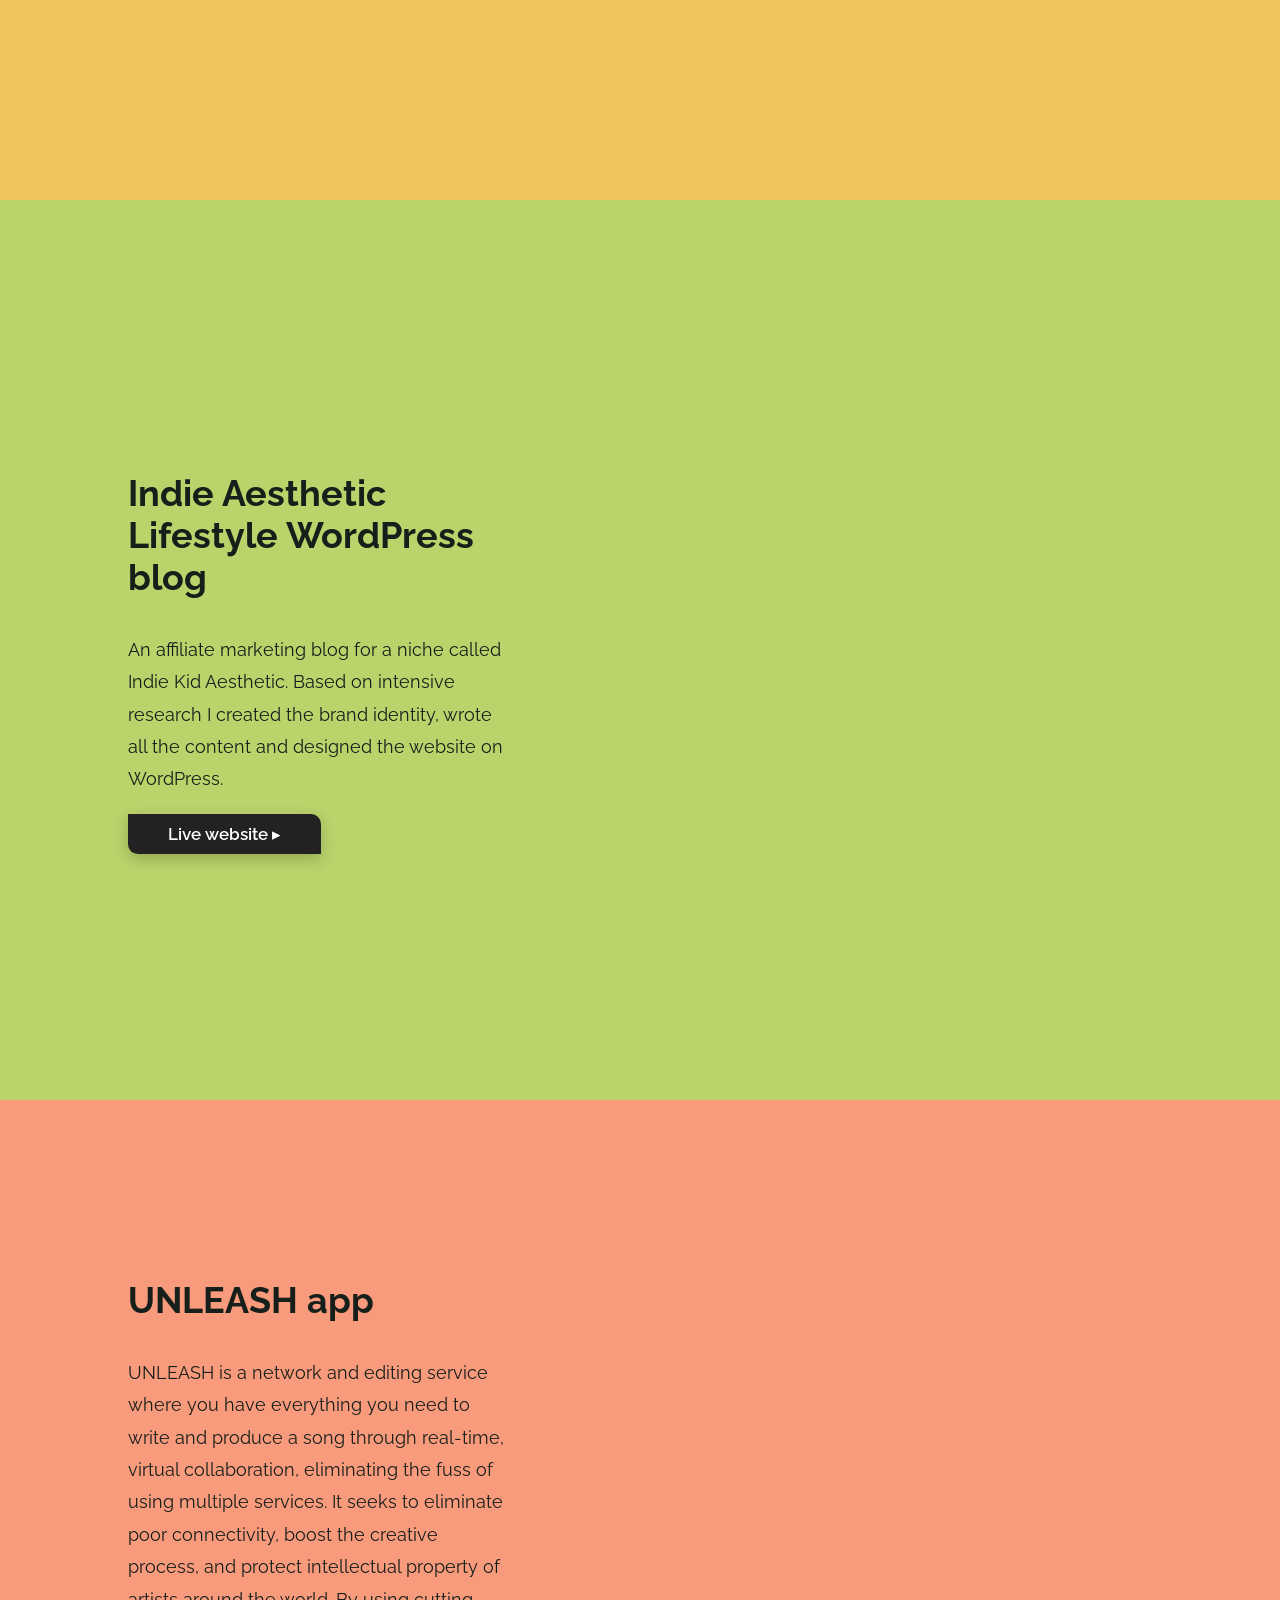
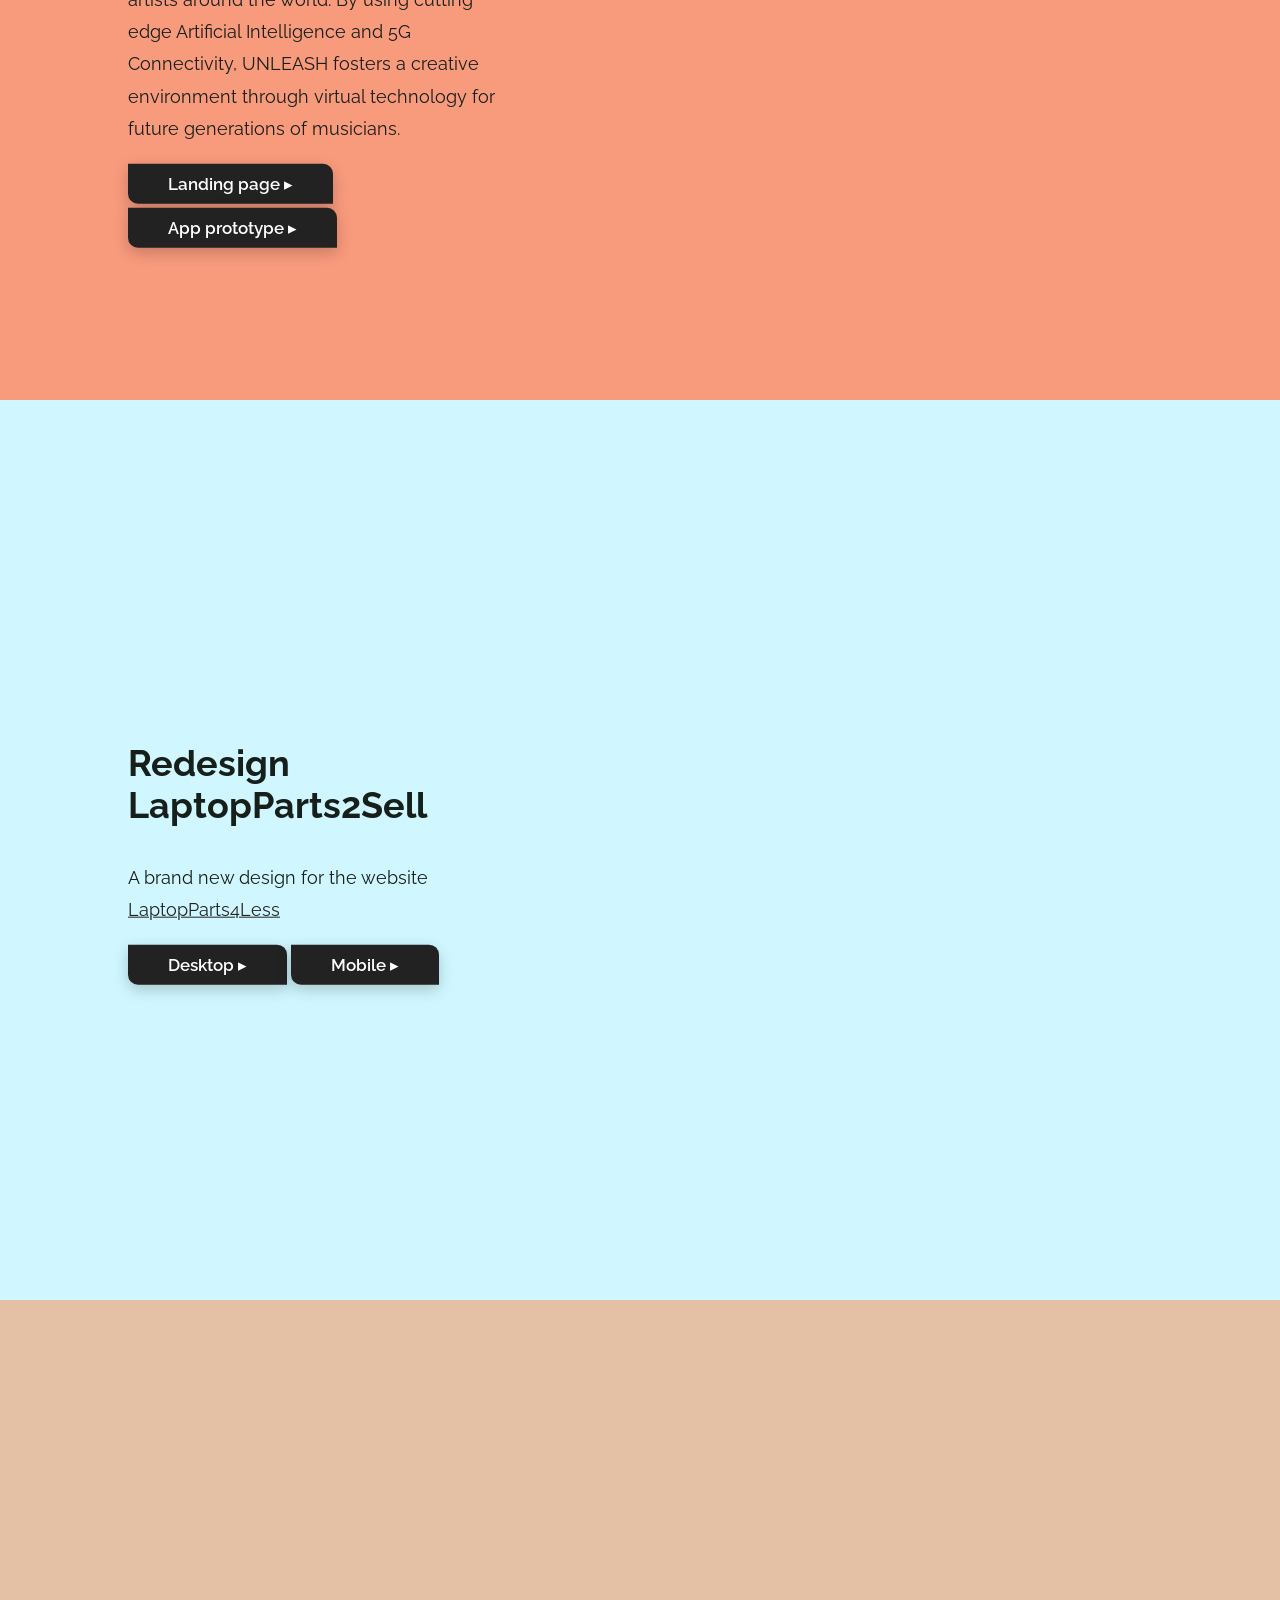
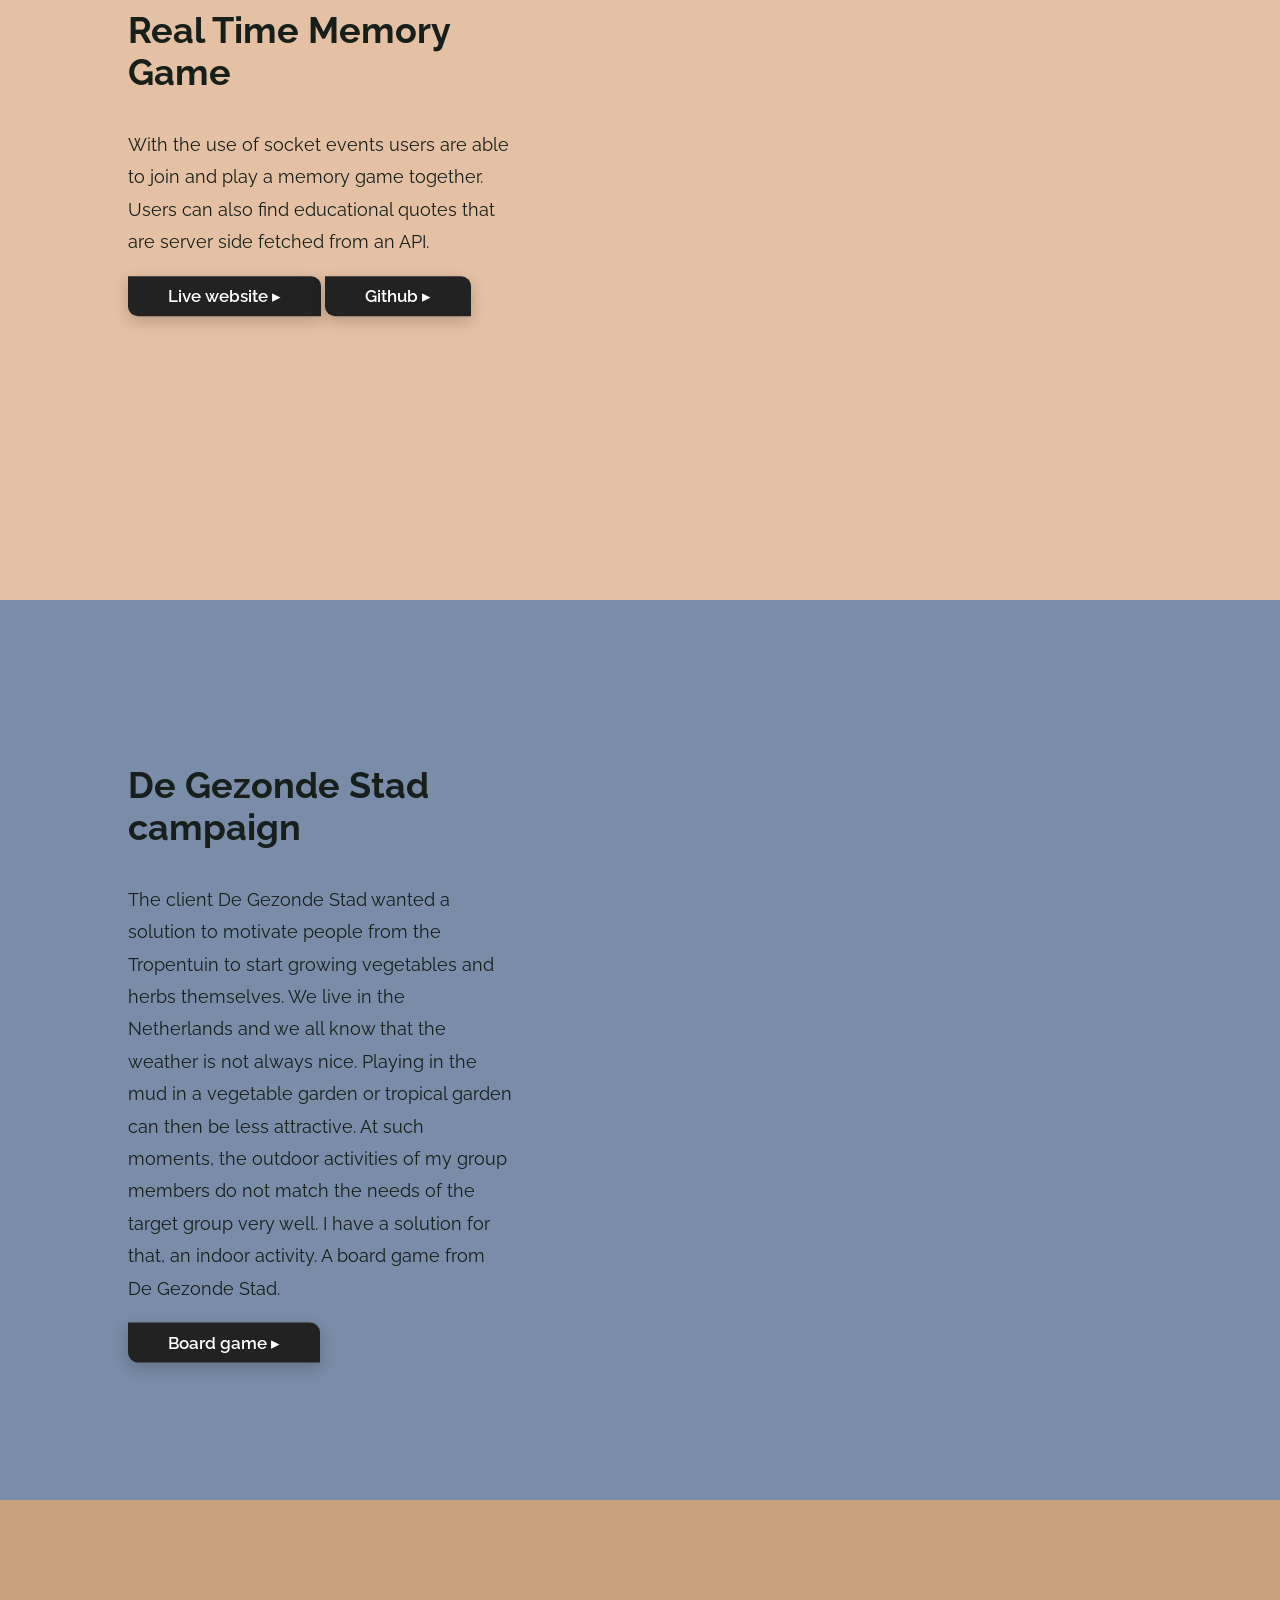
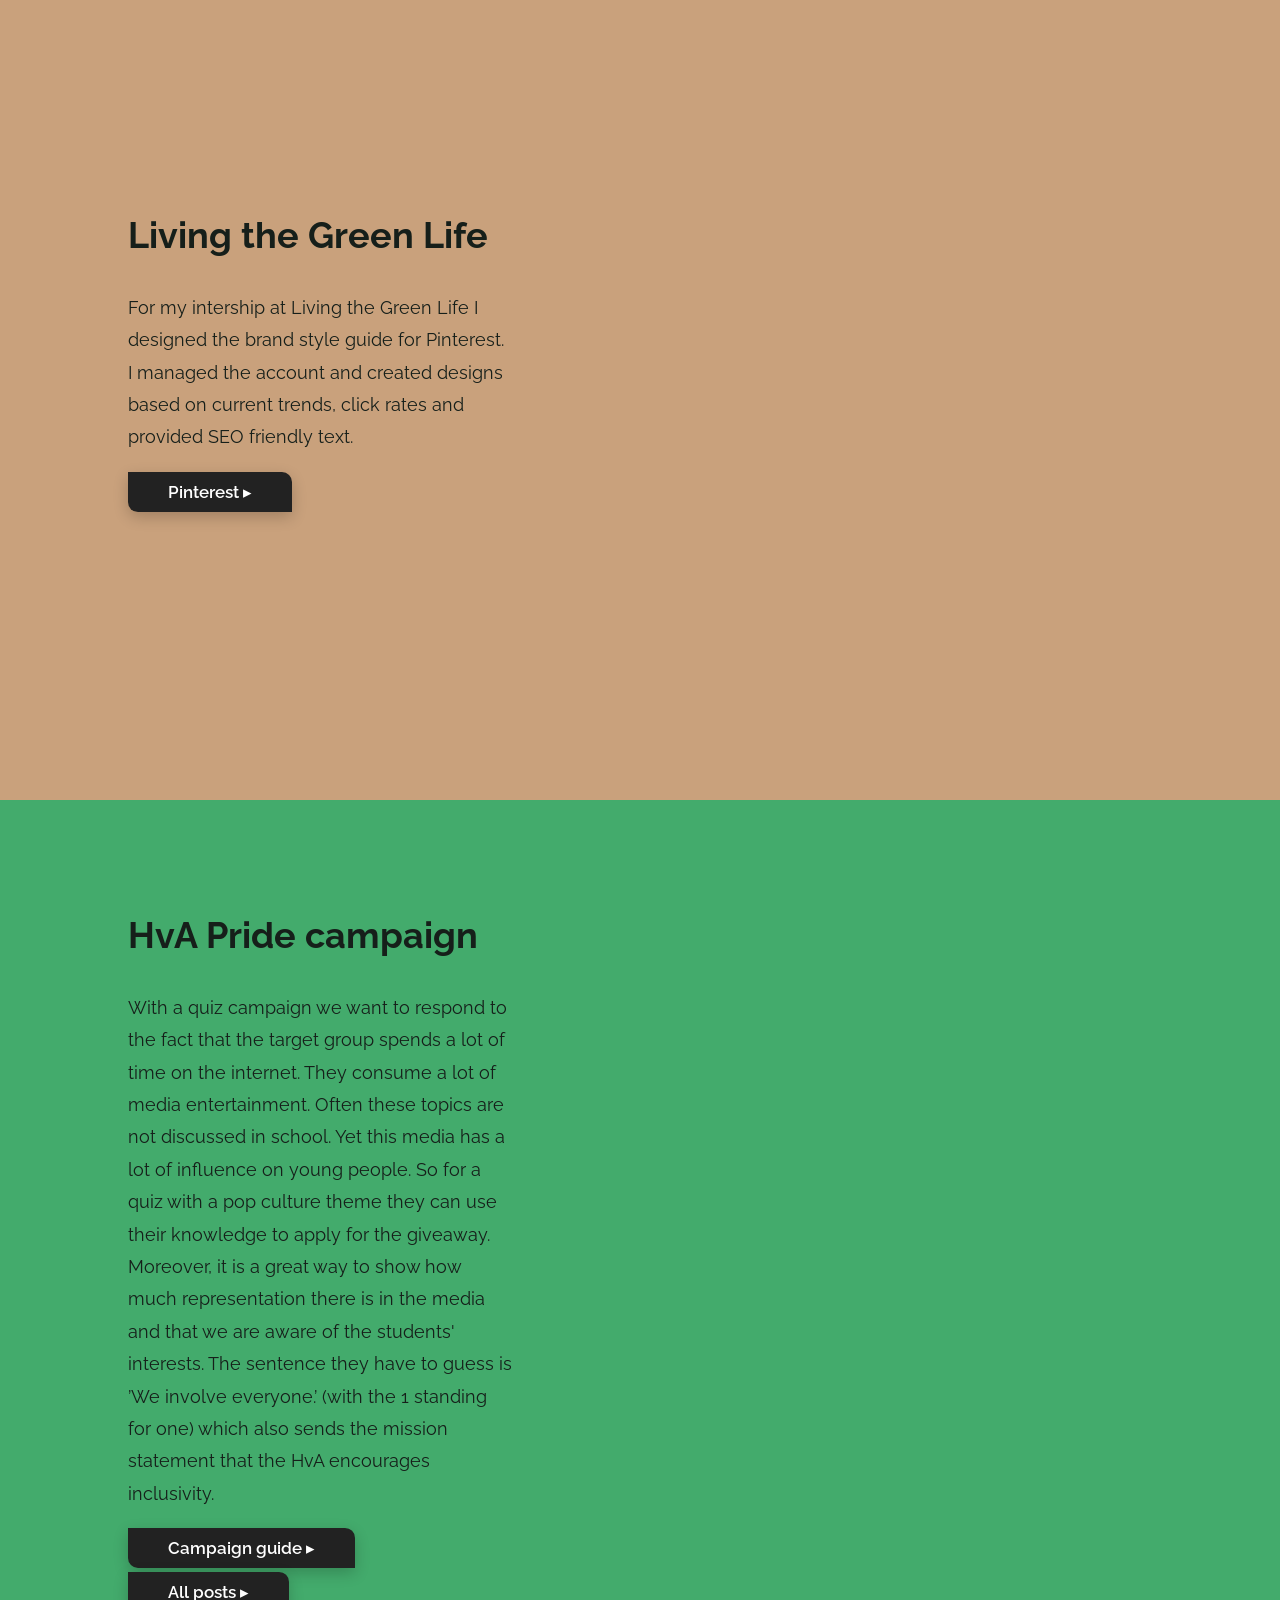
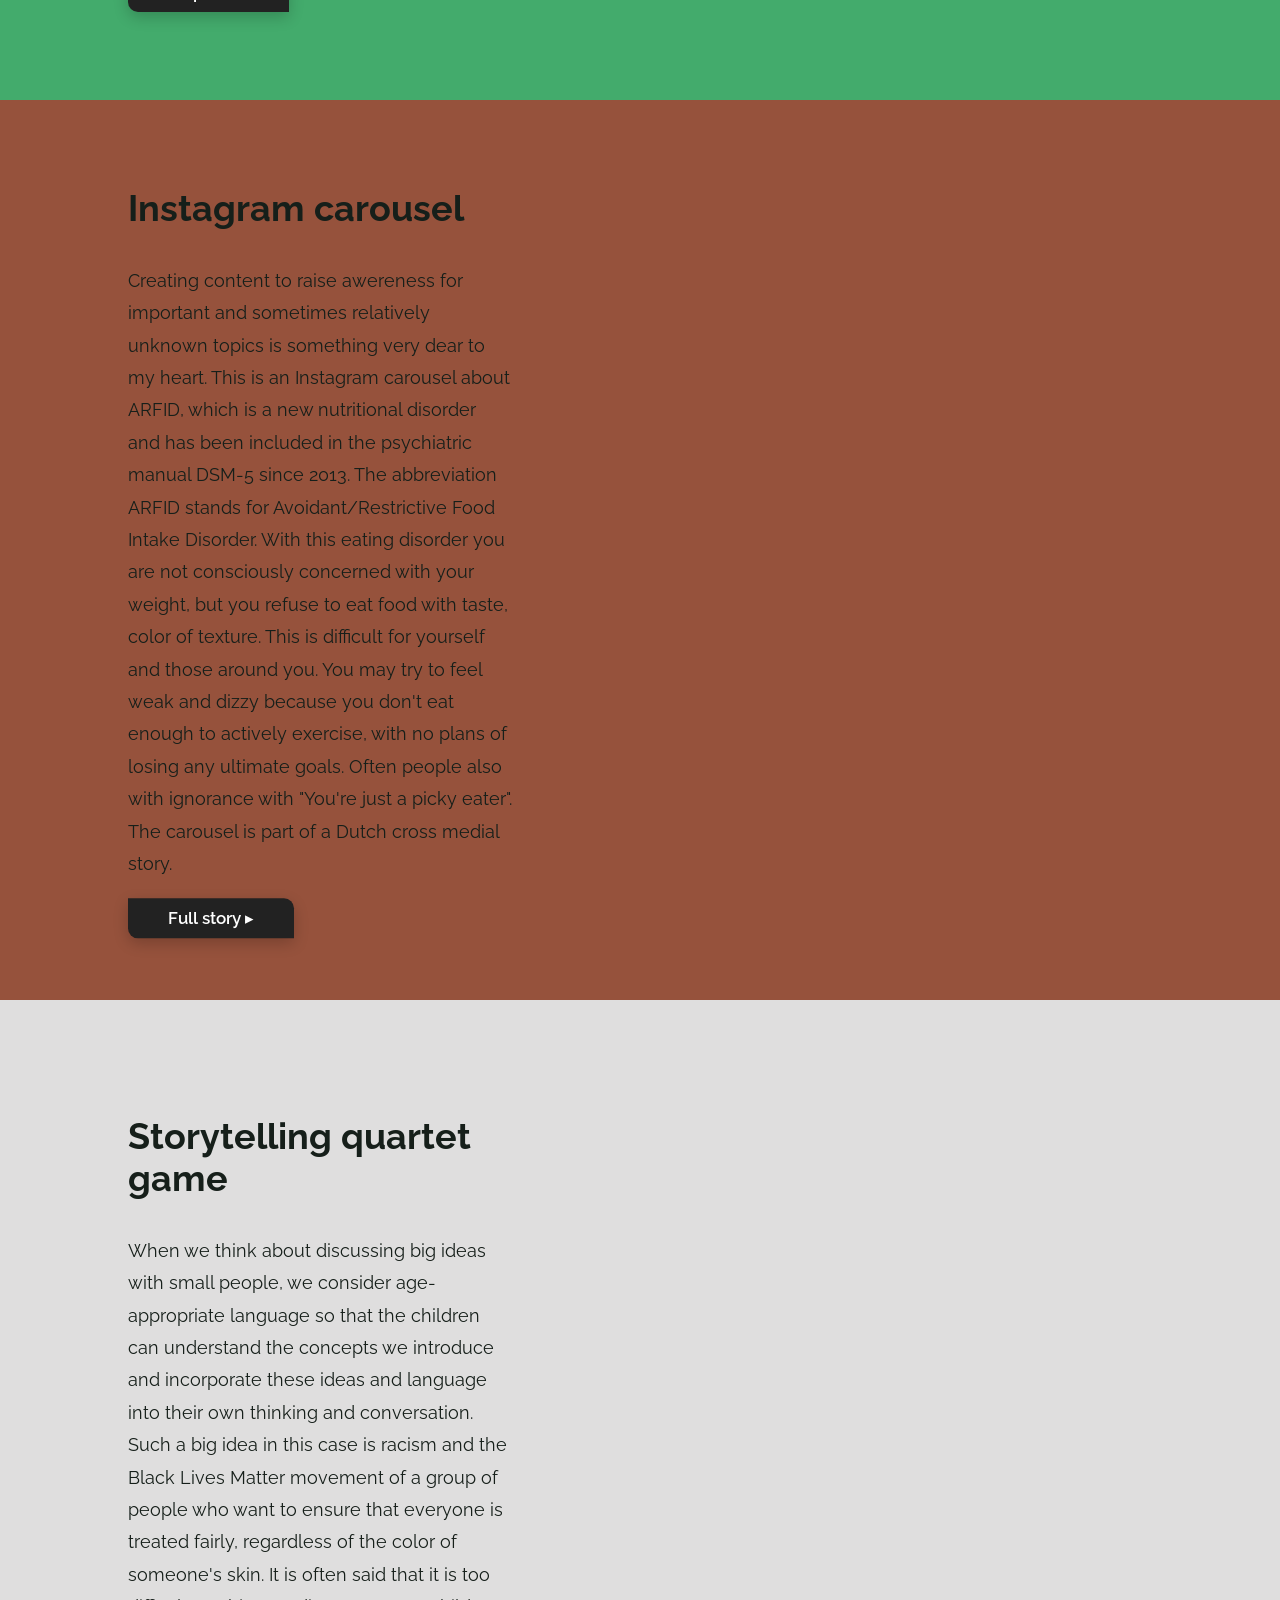
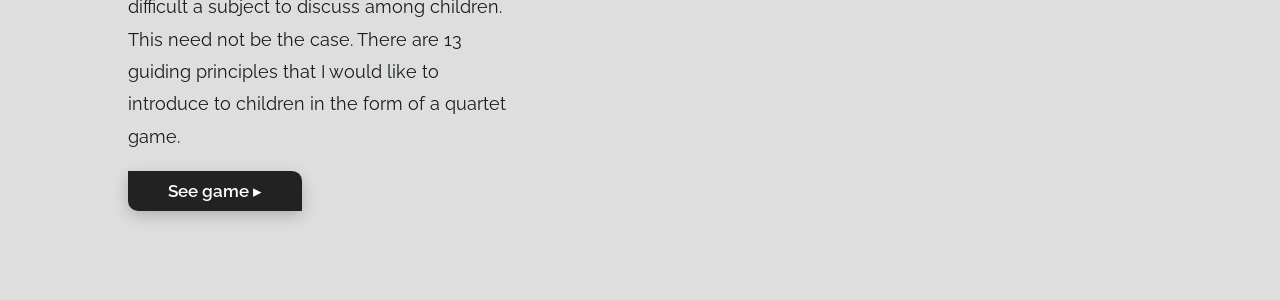
==== commit e3a8b0d4: "match font with cv" ====
--- a/index.html
+++ b/index.html
@@ -176,96 +176,144 @@
 
     <style>
         @font-face {
-            font-family: 'Fahkwang';
-            src: url('fonts/Fahkwang-Regular.woff') format('woff');
+            font-family: 'Raleway';
+            src: url('fonts/Raleway-BoldItalic.woff') format('woff');
+            font-weight: bold;
+            font-style: italic;
+            font-display: swap;
+        }
+
+        @font-face {
+            font-family: 'Raleway';
+            src: url('fonts/Raleway-ExtraBoldItalic.woff') format('woff');
+            font-weight: bold;
+            font-style: italic;
+            font-display: swap;
+        }
+
+        @font-face {
+            font-family: 'Raleway';
+            src: url('fonts/Raleway-ExtraBold.woff') format('woff');
+            font-weight: bold;
+            font-style: normal;
+            font-display: swap;
+        }
+
+        @font-face {
+            font-family: 'Raleway';
+            src: url('fonts/Raleway-Black.woff') format('woff');
+            font-weight: 900;
+            font-style: normal;
+            font-display: swap;
+        }
+
+        @font-face {
+            font-family: 'Raleway';
+            src: url('fonts/Raleway-Bold.woff') format('woff');
+            font-weight: bold;
+            font-style: normal;
+            font-display: swap;
+        }
+
+        @font-face {
+            font-family: 'Raleway';
+            src: url('fonts/Raleway-BlackItalic.woff') format('woff');
+            font-weight: 900;
+            font-style: italic;
+            font-display: swap;
+        }
+
+        @font-face {
+            font-family: 'Raleway';
+            src: url('fonts/Raleway-LightItalic.woff') format('woff');
+            font-weight: 300;
+            font-style: italic;
+            font-display: swap;
+        }
+
+        @font-face {
+            font-family: 'Raleway';
+            src: url('fonts/Raleway-ExtraLight.woff') format('woff');
+            font-weight: 200;
+            font-style: normal;
+            font-display: swap;
+        }
+
+        @font-face {
+            font-family: 'Raleway';
+            src: url('fonts/Raleway-Italic.woff') format('woff');
             font-weight: normal;
-            font-style: normal;
-            font-display: swap;
-        }
-
-        @font-face {
-            font-family: 'Fahkwang';
-            src: url('fonts/Fahkwang-Medium.woff') format('woff');
+            font-style: italic;
+            font-display: swap;
+        }
+
+        @font-face {
+            font-family: 'Raleway';
+            src: url('fonts/Raleway-Light.woff') format('woff');
+            font-weight: 300;
+            font-style: normal;
+            font-display: swap;
+        }
+
+        @font-face {
+            font-family: 'Raleway';
+            src: url('fonts/Raleway-ExtraLightItalic.woff') format('woff');
+            font-weight: 200;
+            font-style: italic;
+            font-display: swap;
+        }
+
+        @font-face {
+            font-family: 'Raleway';
+            src: url('fonts/Raleway-Regular.woff') format('woff');
+            font-weight: normal;
+            font-style: normal;
+            font-display: swap;
+        }
+
+        @font-face {
+            font-family: 'Raleway';
+            src: url('fonts/Raleway-Medium.woff') format('woff');
             font-weight: 500;
             font-style: normal;
             font-display: swap;
         }
 
         @font-face {
-            font-family: 'Fahkwang';
-            src: url('fonts/Fahkwang-BoldItalic.woff') format('woff');
-            font-weight: bold;
-            font-style: italic;
-            font-display: swap;
-        }
-
-        @font-face {
-            font-family: 'Fahkwang';
-            src: url('fonts/Fahkwang-ExtraLight.woff') format('woff');
-            font-weight: 200;
-            font-style: normal;
-            font-display: swap;
-        }
-
-        @font-face {
-            font-family: 'Fahkwang';
-            src: url('fonts/Fahkwang-Bold.woff') format('woff');
-            font-weight: bold;
-            font-style: normal;
-            font-display: swap;
-        }
-
-        @font-face {
-            font-family: 'Fahkwang';
-            src: url('fonts/Fahkwang-Light.woff') format('woff');
-            font-weight: 300;
-            font-style: normal;
-            font-display: swap;
-        }
-
-        @font-face {
-            font-family: 'Fahkwang';
-            src: url('fonts/Fahkwang-Italic.woff') format('woff');
-            font-weight: normal;
-            font-style: italic;
-            font-display: swap;
-        }
-
-        @font-face {
-            font-family: 'Fahkwang';
-            src: url('fonts/Fahkwang-SemiBold.woff') format('woff');
+            font-family: 'Raleway';
+            src: url('fonts/Raleway-MediumItalic.woff') format('woff');
+            font-weight: 500;
+            font-style: italic;
+            font-display: swap;
+        }
+
+        @font-face {
+            font-family: 'Raleway';
+            src: url('fonts/Raleway-SemiBold.woff') format('woff');
             font-weight: 600;
             font-style: normal;
             font-display: swap;
         }
 
         @font-face {
-            font-family: 'Fahkwang';
-            src: url('fonts/Fahkwang-ExtraLightItalic.woff') format('woff');
-            font-weight: 200;
-            font-style: italic;
-            font-display: swap;
-        }
-
-        @font-face {
-            font-family: 'Fahkwang';
-            src: url('fonts/Fahkwang-LightItalic.woff') format('woff');
-            font-weight: 300;
-            font-style: italic;
-            font-display: swap;
-        }
-
-        @font-face {
-            font-family: 'Fahkwang';
-            src: url('fonts/Fahkwang-MediumItalic.woff') format('woff');
-            font-weight: 500;
-            font-style: italic;
-            font-display: swap;
-        }
-
-        @font-face {
-            font-family: 'Fahkwang';
-            src: url('fonts/Fahkwang-SemiBoldItalic.woff') format('woff');
+            font-family: 'Raleway';
+            src: url('fonts/Raleway-Thin.woff') format('woff');
+            font-weight: 100;
+            font-style: normal;
+            font-display: swap;
+        }
+
+        @font-face {
+            font-family: 'Raleway';
+            src: url('fonts/Raleway-ThinItalic.woff') format('woff');
+            font-weight: 100;
+            font-style: italic;
+            font-display: swap;
+        }
+
+        @font-face {
+            font-family: 'Raleway';
+            src: url('fonts/Raleway-SemiBoldItalic.woff') format('woff');
             font-weight: 600;
             font-style: italic;
             font-display: swap;
--- a/css/style.css
+++ b/css/style.css
@@ -17,7 +17,7 @@
 html,
 body {
     border: 0;
-    font-family: Fahkwang;
+    font-family: 'Raleway';
     height: 100%;
     margin: 0;
     padding: 0;
@@ -31,7 +31,6 @@
 }
 
 body {
-    /* background-color: var(--dark_mode_background_black); */
     background-image: url("../files/texture.webp");
     background-repeat: repeat;
     background-size: cover;
@@ -46,6 +45,7 @@
     background-size: 1.5rem;
     background-repeat: no-repeat;
     border: none;
+    border-radius: 0 10px 0 10px;
     bottom: 20px;
     color: #fff;
     cursor: pointer;
@@ -63,7 +63,7 @@
     background-image: url("../files/arrow_top_black.webp");
     color: #222;
     cursor: pointer;
-    box-shadow: 0 0.5em 0.5em -0.4em var(--hover);
+    box-shadow: 0 5px 15px rgba(0, 0, 0, 0.20);
     transition: all .5s ease-in-out;
     transform: translateY(-1rem);
 }
@@ -88,7 +88,6 @@
 
 header article {
     bottom: auto;
-    /* font-size: 2.2rem; */
     left: 50%;
     position: absolute;
     right: auto;
@@ -118,10 +117,11 @@
 .external_link {
     background-color: #222;
     border: none;
+    border-radius: 0 10px;
     box-shadow: 0 5px 15px rgba(0, 0, 0, 0.20);
     cursor: pointer;
     display: inline-block;
-    font-weight: 700;
+    font-weight: 510;
     font-size: 1.7rem;
     overflow: hidden;
     position: relative;
@@ -182,7 +182,7 @@
 }
 
 .external_link {
-    background-color: #e9ede9b1;
+    color: #fff;
     transition: all .5s ease-in-out;
 }
 
@@ -205,53 +205,42 @@
 
 section:nth-of-type(2n-1) {
     background-color: var(--color_1);
-    /* color: #77632f; */
-    color: #5f4f25;
 }
 
 section:nth-of-type(2n+0) {
     background-color: var(--color_2);
-    color: #4a542a;
 }
 
 section:nth-of-type(3n+0) {
     background-color: var(--color_3);
-    color: #7c4d3e;
 }
 
 section:nth-of-type(4n+0) {
     background-color: var(--color_4);
-    color: #687b7f;
 }
 
 section:nth-of-type(5n+0) {
     background-color: var(--color_5);
-    color: #726052;
 }
 
 section:nth-of-type(6n+0) {
     background-color: var(--color_6);
-    color: #3c4654;
 }
 
 section:nth-of-type(7n+0) {
     background-color: var(--color_7);
-    color: #64503e;
 }
 
 section:nth-of-type(8n+0) {
     background-color: var(--color_8);
-    color: #215536;
 }
 
 section:nth-of-type(9n+0) {
     background-color: var(--color_9);
-    color: #4b291e;
 }
 
 section:nth-of-type(10n+0) {
     background-color: var(--color_10);
-    color: #6f6f6f;
 }
 
 section.unleash .content::after {
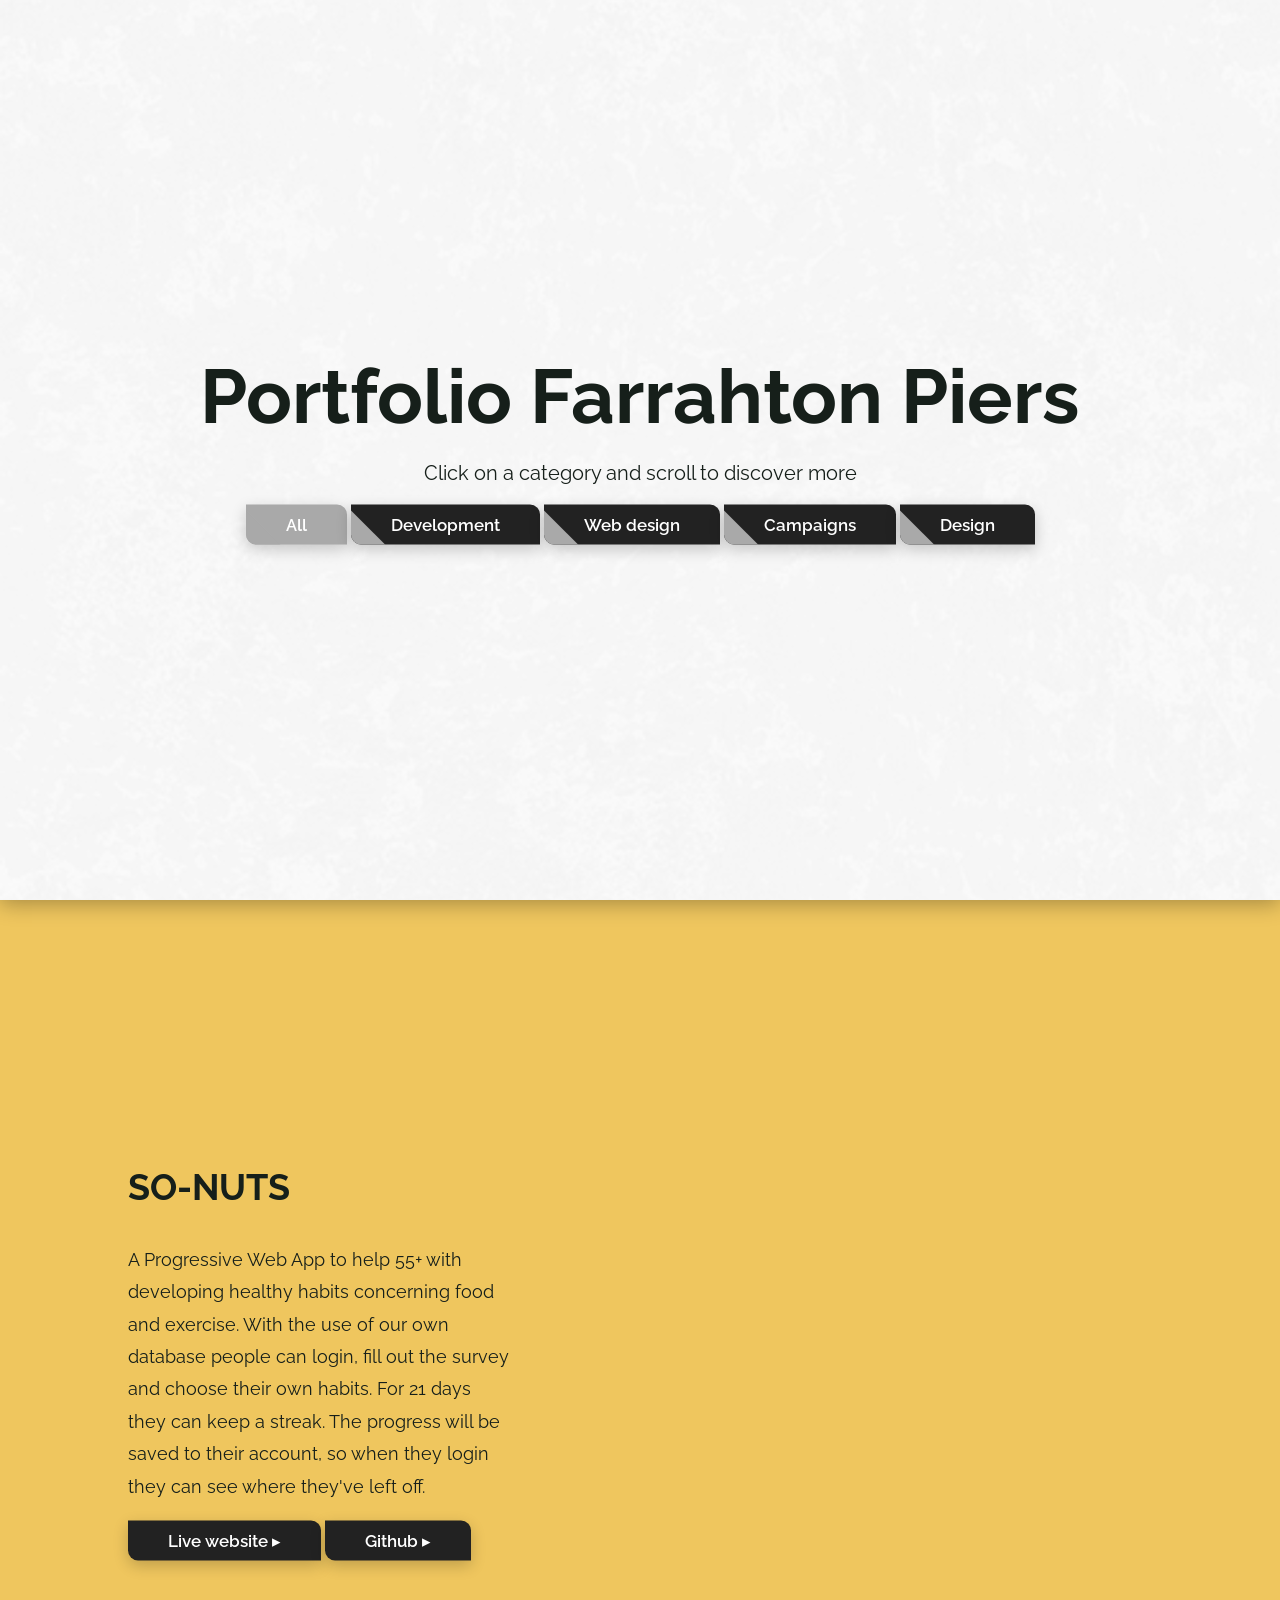
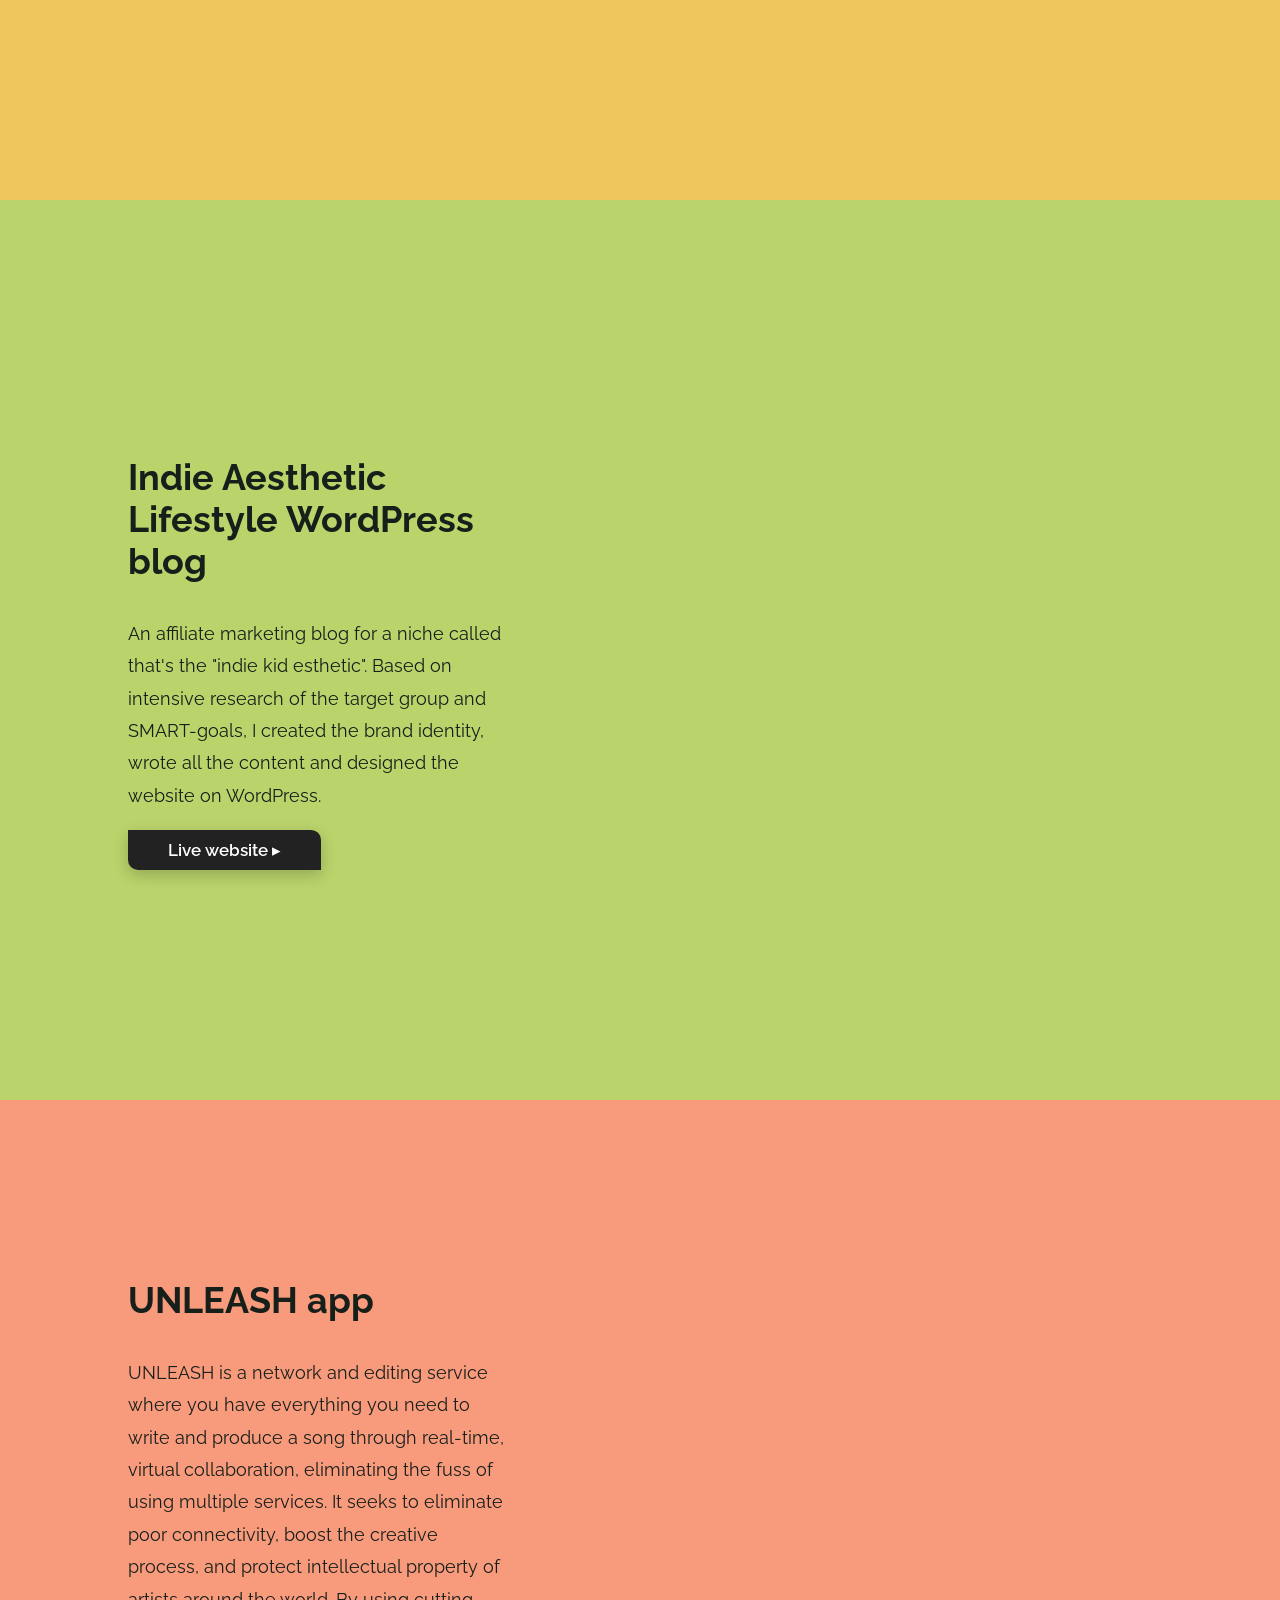
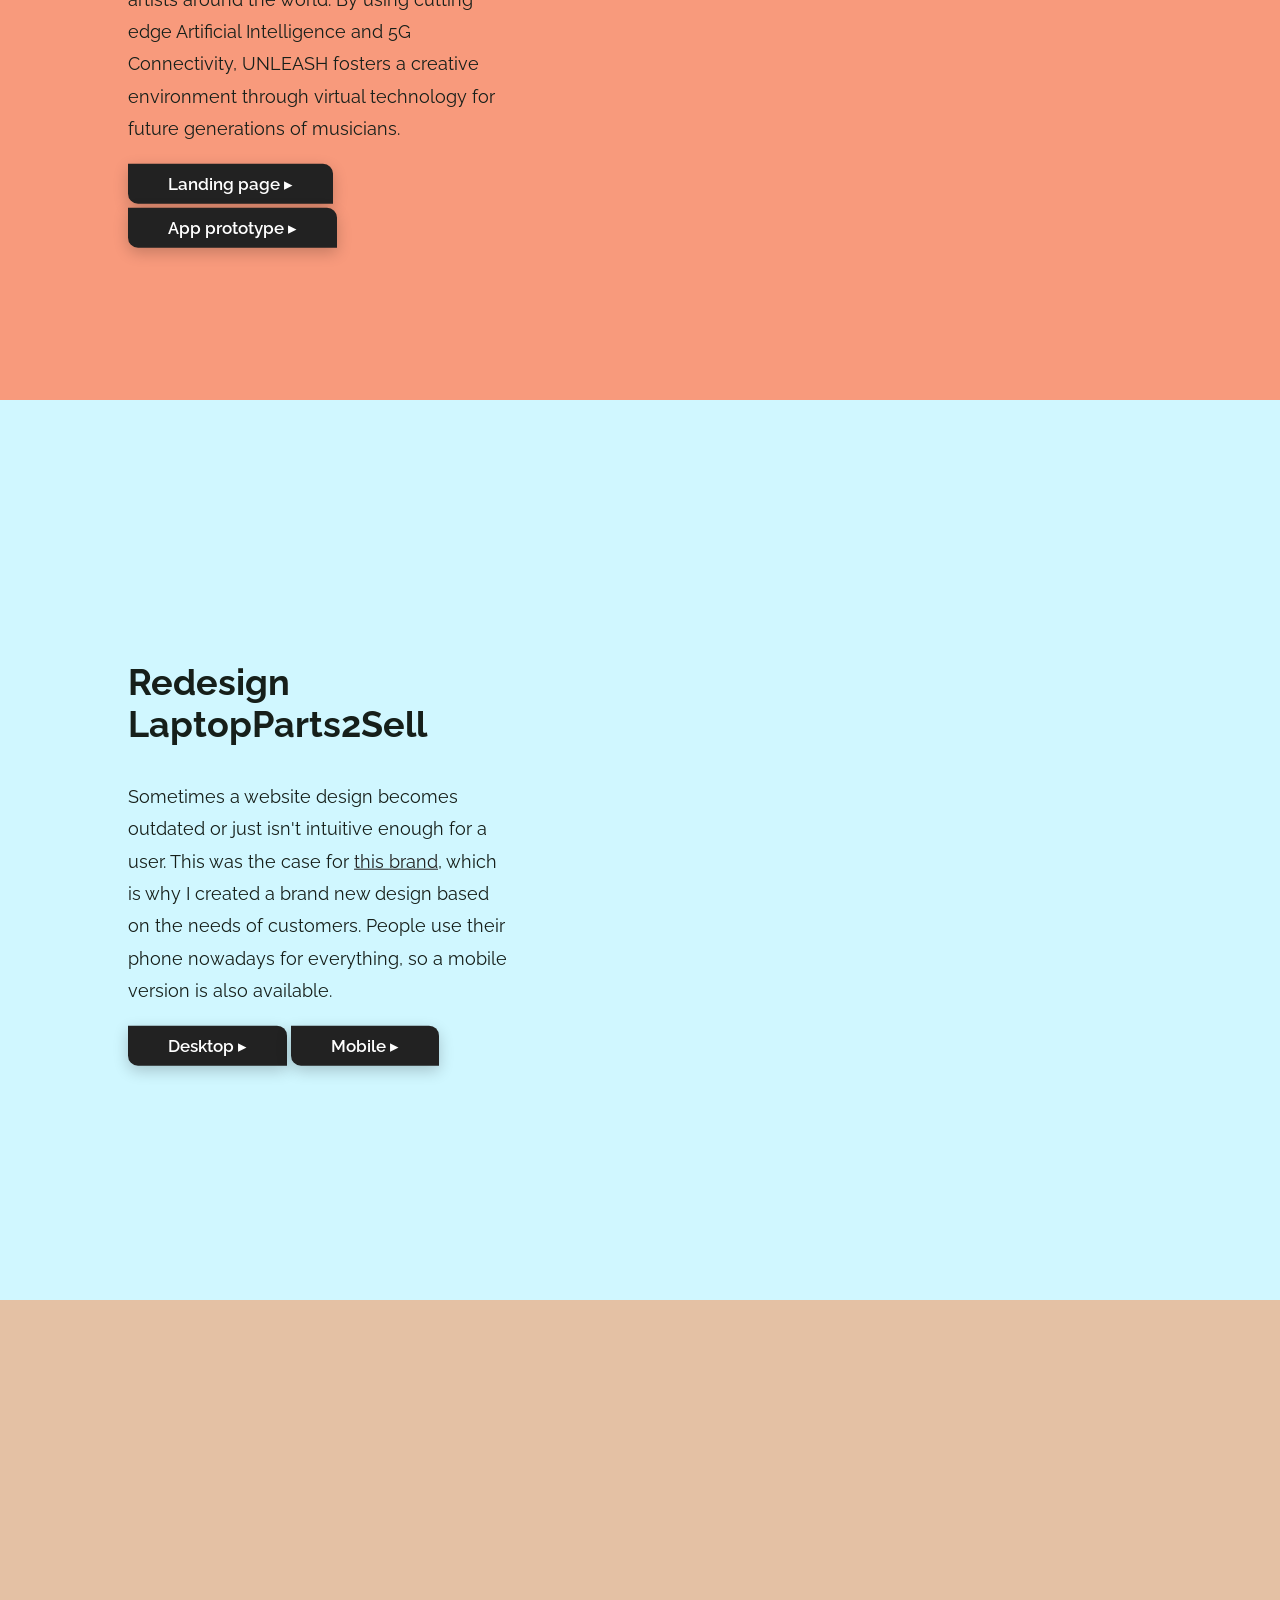
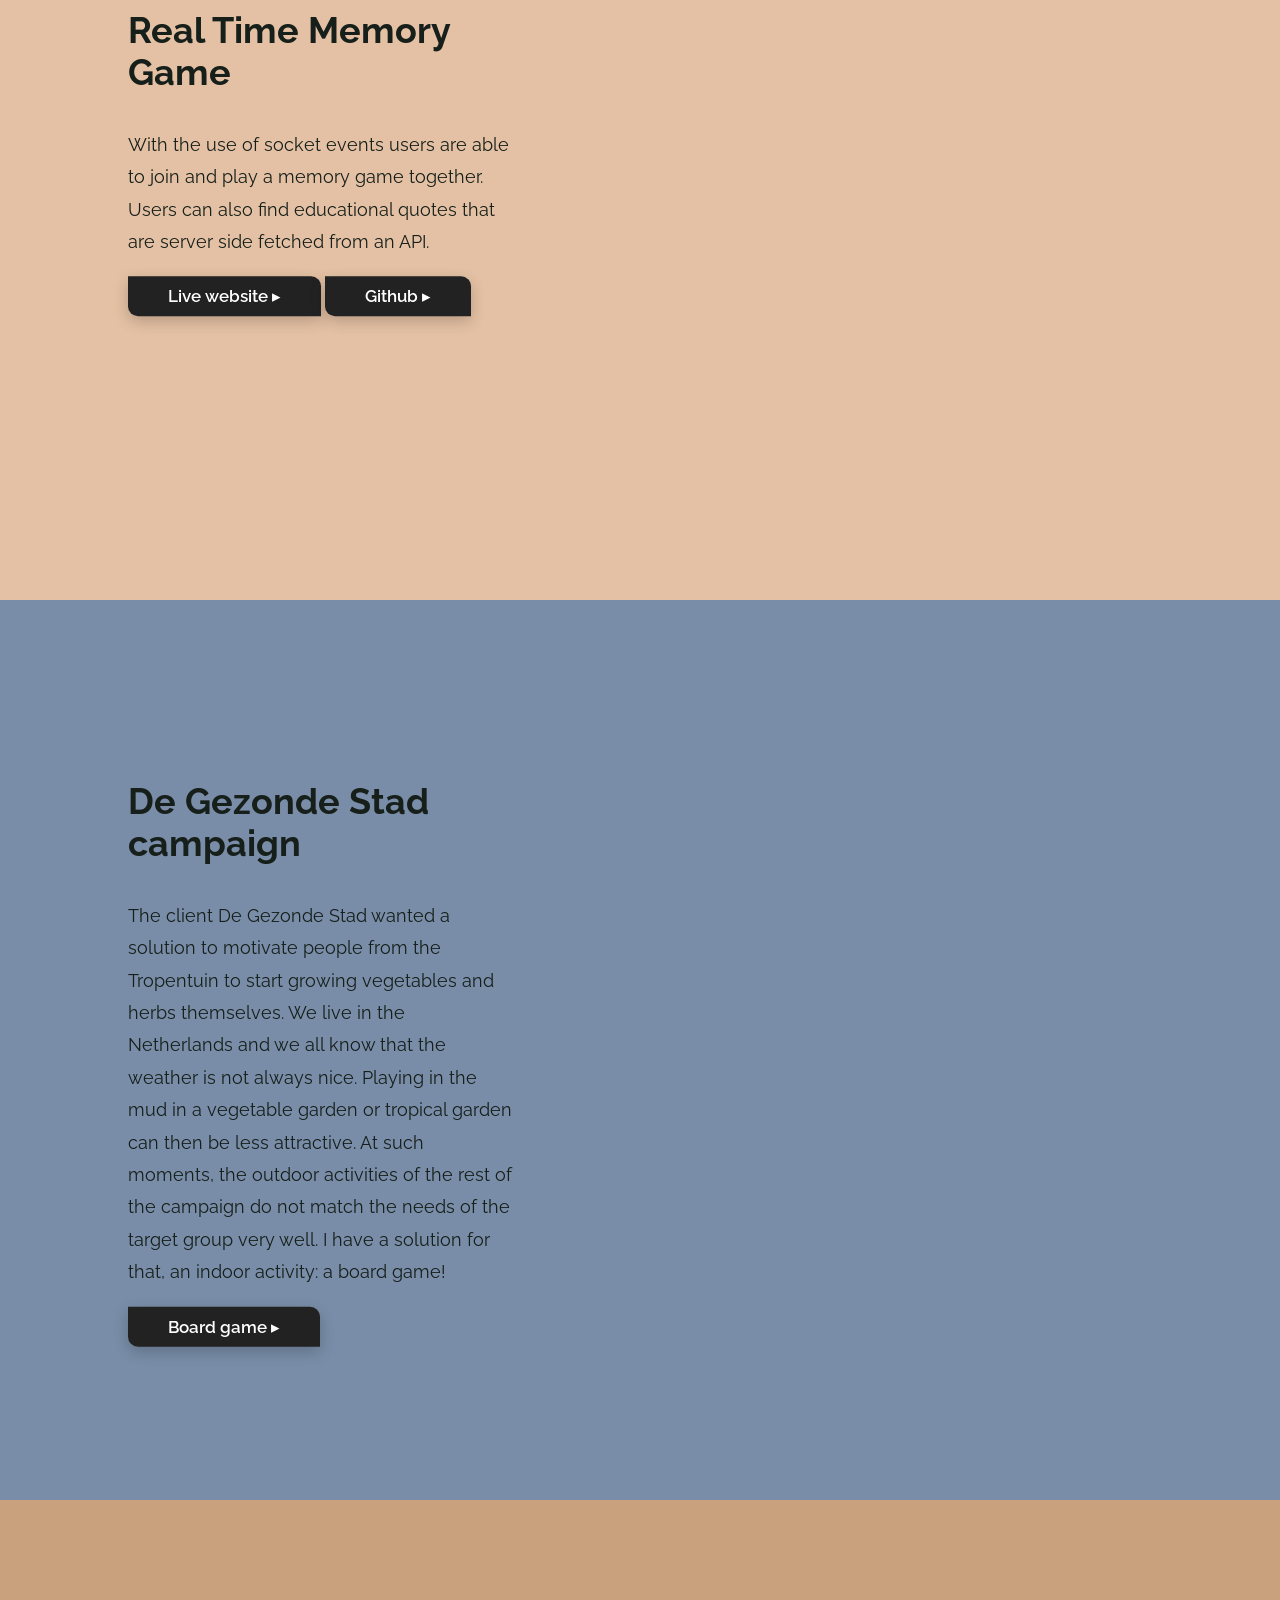
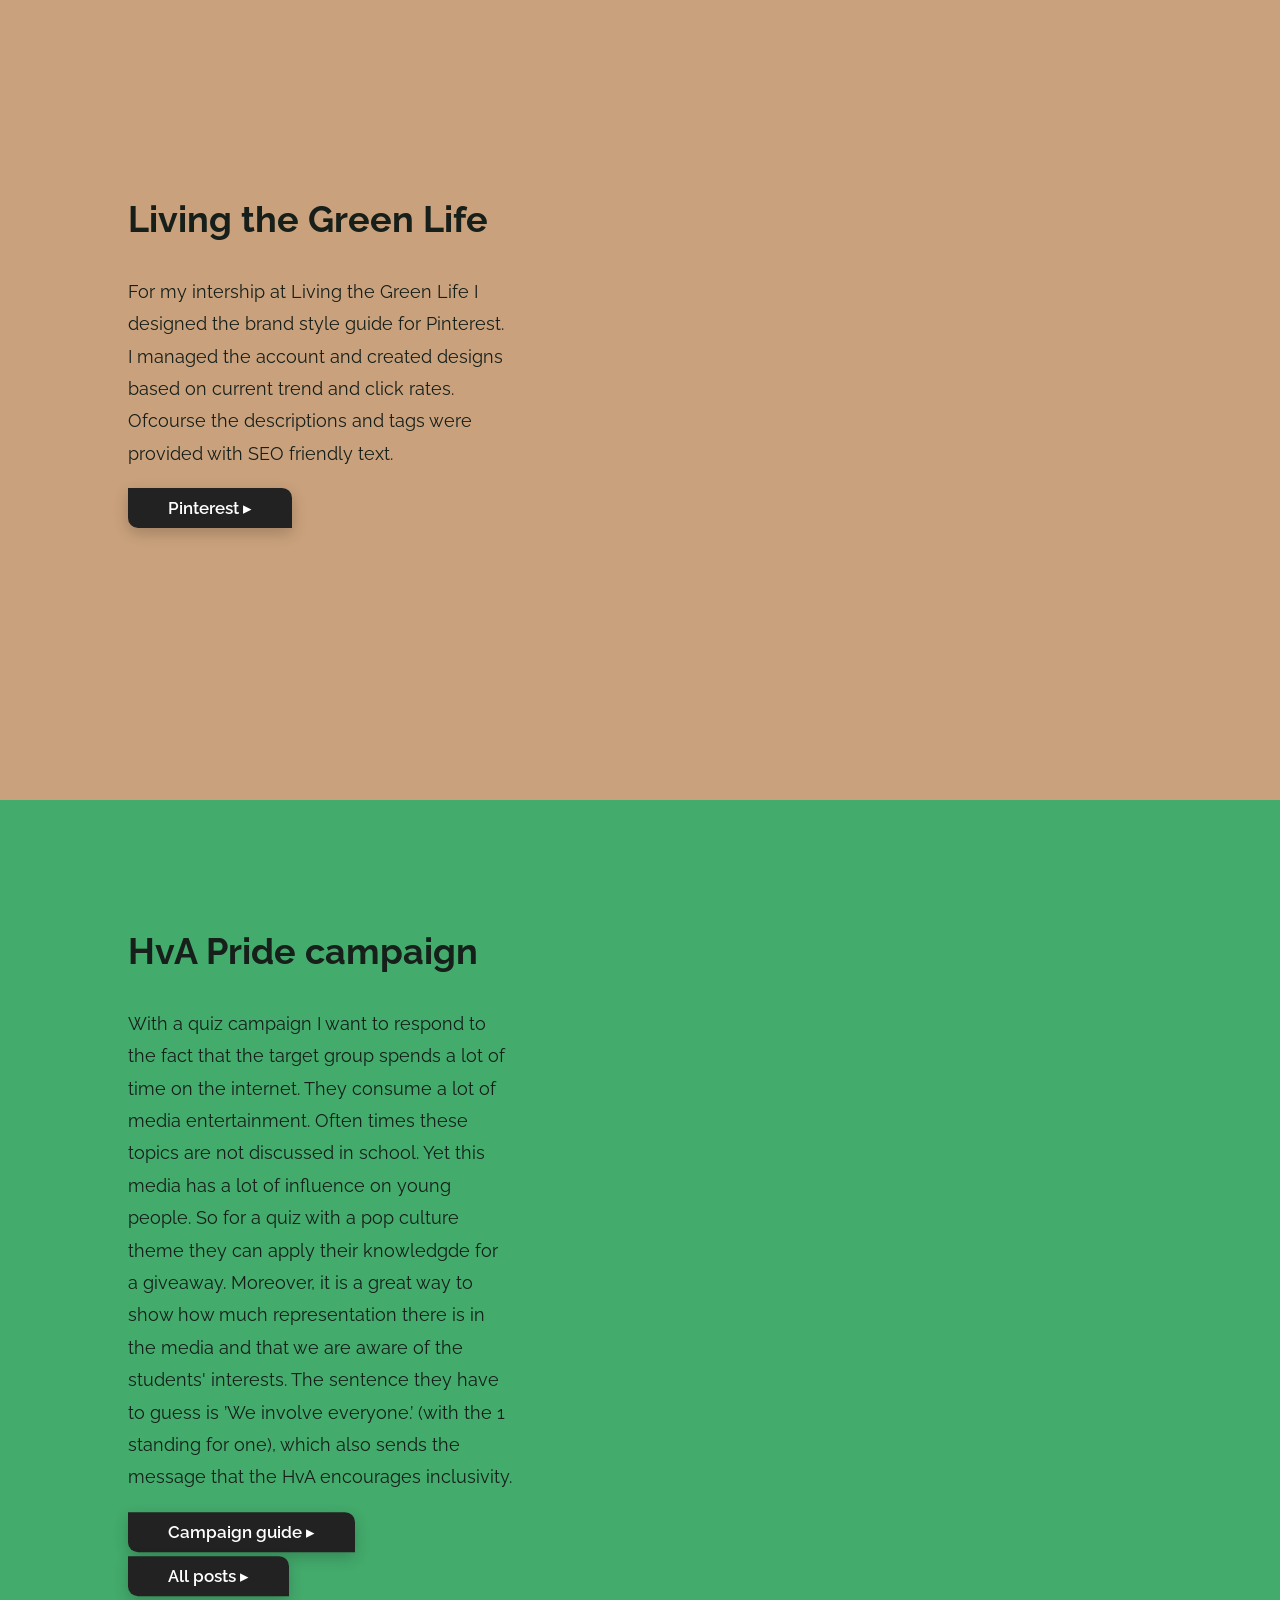
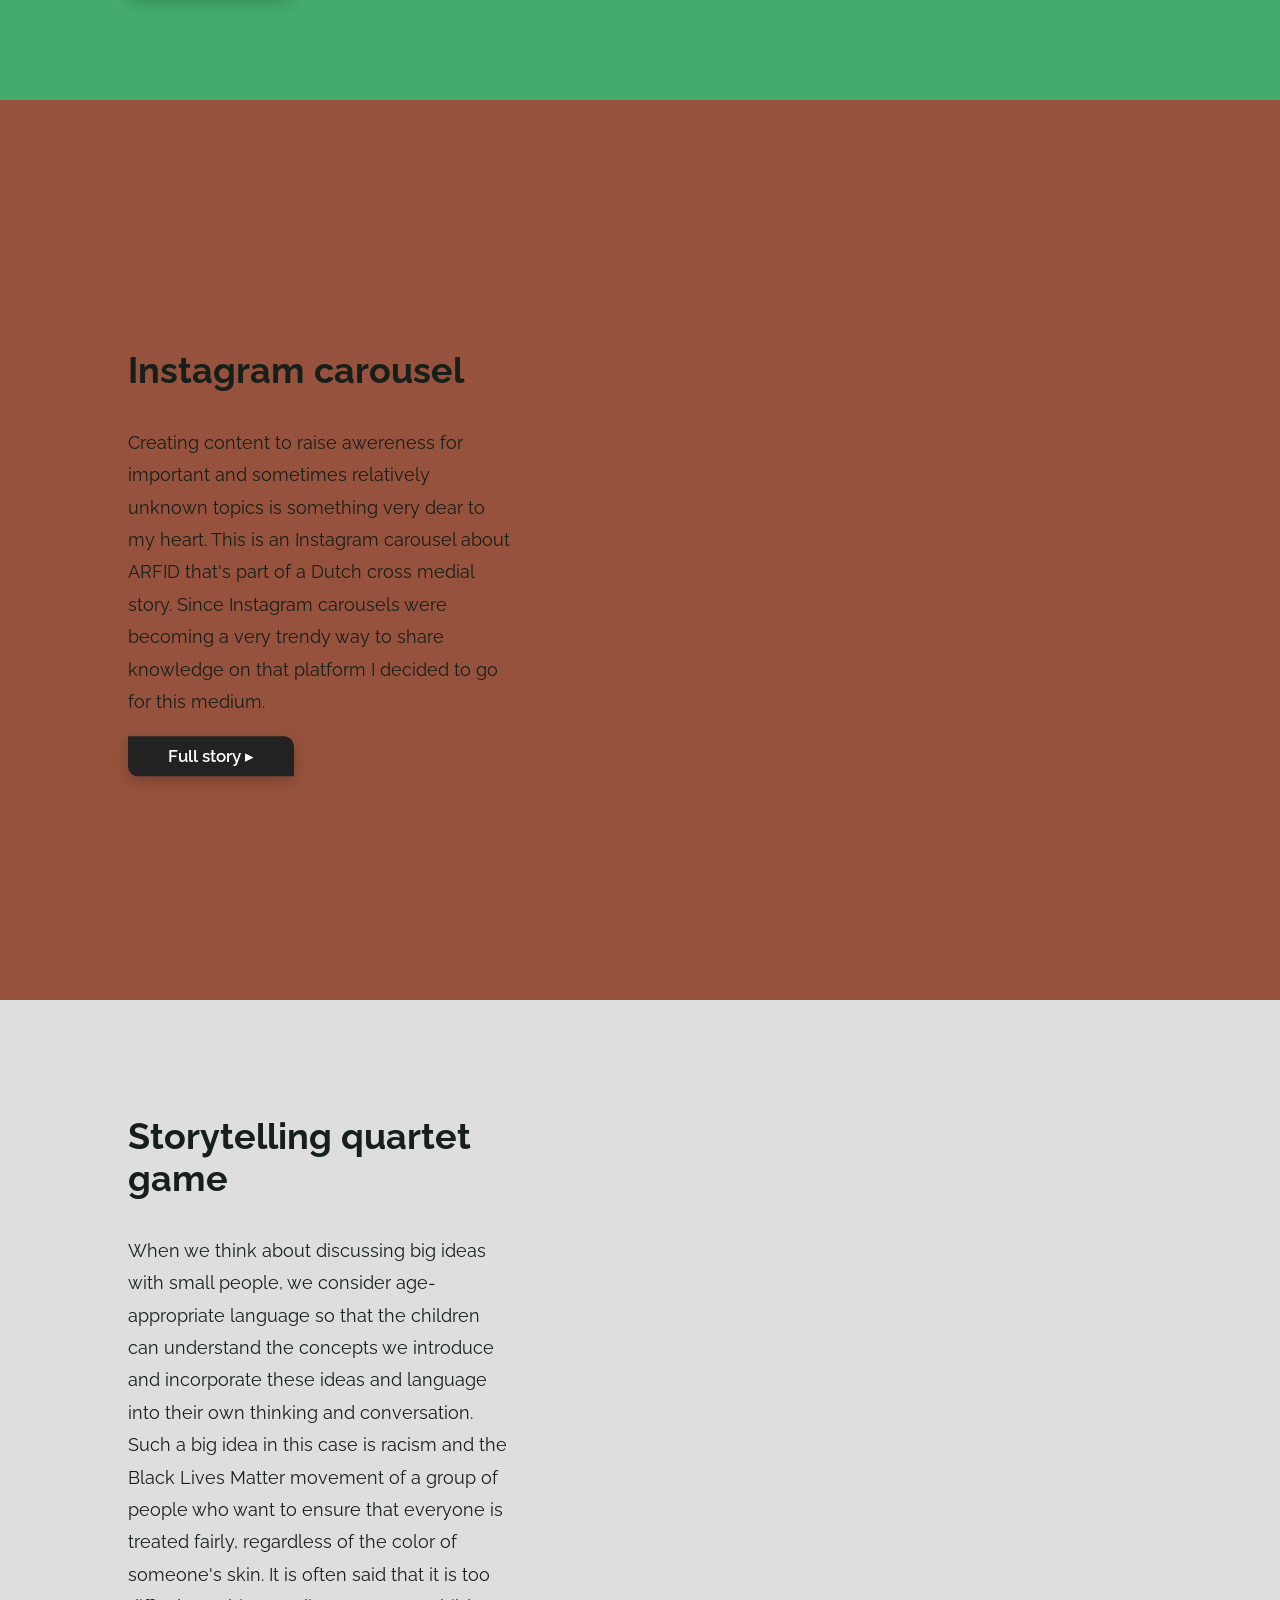
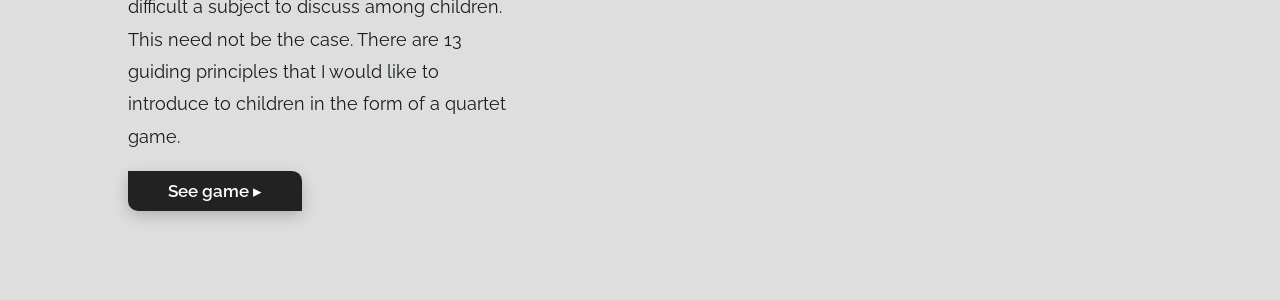
==== commit c81894e0: ":pencil2:" ====
--- a/index.html
+++ b/index.html
@@ -46,7 +46,8 @@
     <section class="box indie websites">
         <div class="content">
             <h2>Indie Aesthetic Lifestyle WordPress blog</h2>
-            <p>An affiliate marketing blog for a niche called Indie Kid Aesthetic. Based on intensive research I created
+            <p>An affiliate marketing blog for a niche called that's the "indie kid esthetic". Based on intensive
+                research of the target group and SMART-goals, I created
                 the brand identity, wrote all the content and designed the website on WordPress. </p>
             <a href="https://oege.ie.hva.nl/~piersfu/wp/" target="_blank" class="external_link"
                 external_link_arrow=" ▸"><span>Live
@@ -72,8 +73,10 @@
     <section class="box laptop_redesign websites">
         <div class="content">
             <h2>Redesign LaptopParts2Sell</h2>
-            <p>A brand new design for the website <a href="https://laptopparts4less.frl/" target="_blank"
-                    class="hyperlink">LaptopParts4Less</a></p>
+            <p>Sometimes a website design becomes outdated or just isn't intuitive enough for a user. This was the case
+                for <a href="https://laptopparts4less.frl/" target="_blank" class="hyperlink">this brand</a>, which is
+                why I created a brand new design based on the needs of customers. People use their phone nowadays for
+                everything, so a mobile version is also available.</p>
             <a href="https://xd.adobe.com/view/55e40e50-cae4-4908-5efd-ff45ad5d2955-23d5/screen/d6a7f08f-d415-4192-80b7-d879b10c3a3f/"
                 target="_blank" class="external_link" external_link_arrow=" ▸"><span>Desktop</span></a>
             <a href="https://xd.adobe.com/view/43cdc25c-d75b-49f8-6dd3-52bcde1e7f18-35fc/?fullscreen&hints=off"
@@ -102,8 +105,9 @@
                 to start growing vegetables and herbs themselves.
                 We live in the Netherlands and we all know that the weather is not always nice. Playing in the mud in a
                 vegetable garden or tropical garden can then be less attractive. At such moments, the outdoor activities
-                of my group members do not match the needs of the target group very well. I have a solution for that, an
-                indoor activity. A board game from De Gezonde Stad. </p>
+                of the rest of the campaign do not match the needs of the target group very well. I have a solution for
+                that, an
+                indoor activity: a board game! </p>
             <a href="files/de_gezonde_stad_campaign.pdf" target="_blank" class="external_link"
                 external_link_arrow=" ▸"><span>Board
                     game</span></a>
@@ -114,7 +118,8 @@
         <div class="content">
             <h2>Living the Green Life</h2>
             <p>For my intership at Living the Green Life I designed the brand style guide for Pinterest. I managed the
-                account and created designs based on current trends, click rates and provided SEO friendly text. </p>
+                account and created designs based on current trend and click rates. Ofcourse the descriptions and tags
+                were provided with SEO friendly text. </p>
             <a href="https://nl.pinterest.com/livingthegreenlife/_saved/" target="_blank" class="external_link"
                 external_link_arrow=" ▸"><span>Pinterest</span></a>
         </div>
@@ -123,14 +128,14 @@
     <section class="box hva_pride campaigns">
         <div class="content">
             <h2>HvA Pride campaign</h2>
-            <p>With a quiz campaign we want to respond to the fact that the target group spends a lot of time on the
-                internet. They consume a lot of media entertainment. Often these topics are not discussed in school.
+            <p>With a quiz campaign I want to respond to the fact that the target group spends a lot of time on the
+                internet. They consume a lot of media entertainment. Often times these topics are not discussed in
+                school.
                 Yet this media has a lot of influence on young people. So for a quiz with a pop culture theme they can
-                use their knowledge
-                to apply for the giveaway. Moreover, it is a great way to show how much representation there is in the
-                media and that we
-                are aware of the students' interests. The sentence they have to guess is
-                ’We involve everyone.’ (with the 1 standing for one) which also sends the mission statement that the HvA
+                apply their knowledgde for a giveaway. Moreover, it is a great way to show how much representation there
+                is in the
+                media and that we are aware of the students' interests. The sentence they have to guess is
+                ’We involve everyone.’ (with the 1 standing for one), which also sends the message that the HvA
                 encourages inclusivity.</p>
             <a href="files/hva_pride_campaign_guide.pdf" target="_blank" class="external_link"
                 external_link_arrow=" ▸"><span>Campaign
@@ -144,13 +149,9 @@
         <div class="content">
             <h2>Instagram carousel</h2>
             <p>Creating content to raise awereness for important and sometimes relatively unknown topics is something
-                very dear to my heart. This is an Instagram carousel about ARFID, which is a new nutritional disorder
-                and has been included in the psychiatric manual DSM-5 since 2013. The abbreviation ARFID stands for
-                Avoidant/Restrictive Food Intake Disorder. With this eating disorder you are not consciously concerned
-                with your weight, but you refuse to eat food with taste, color of texture. This is difficult for
-                yourself and those around you. You may try to feel weak and dizzy because you don't eat enough to
-                actively exercise, with no plans of losing any ultimate goals. Often people also with ignorance with
-                "You're just a picky eater". The carousel is part of a Dutch cross medial story. </p>
+                very dear to my heart. This is an Instagram carousel about ARFID that's part of a Dutch cross medial
+                story. Since Instagram carousels were becoming a very trendy way to share knowledge on that platform I
+                decided to go for this medium.</p>
             <a href="https://hva-storylab.nl/?p=18511" target="_blank" class="external_link"
                 external_link_arrow=" ▸"><span>Full
                     story</span></a>
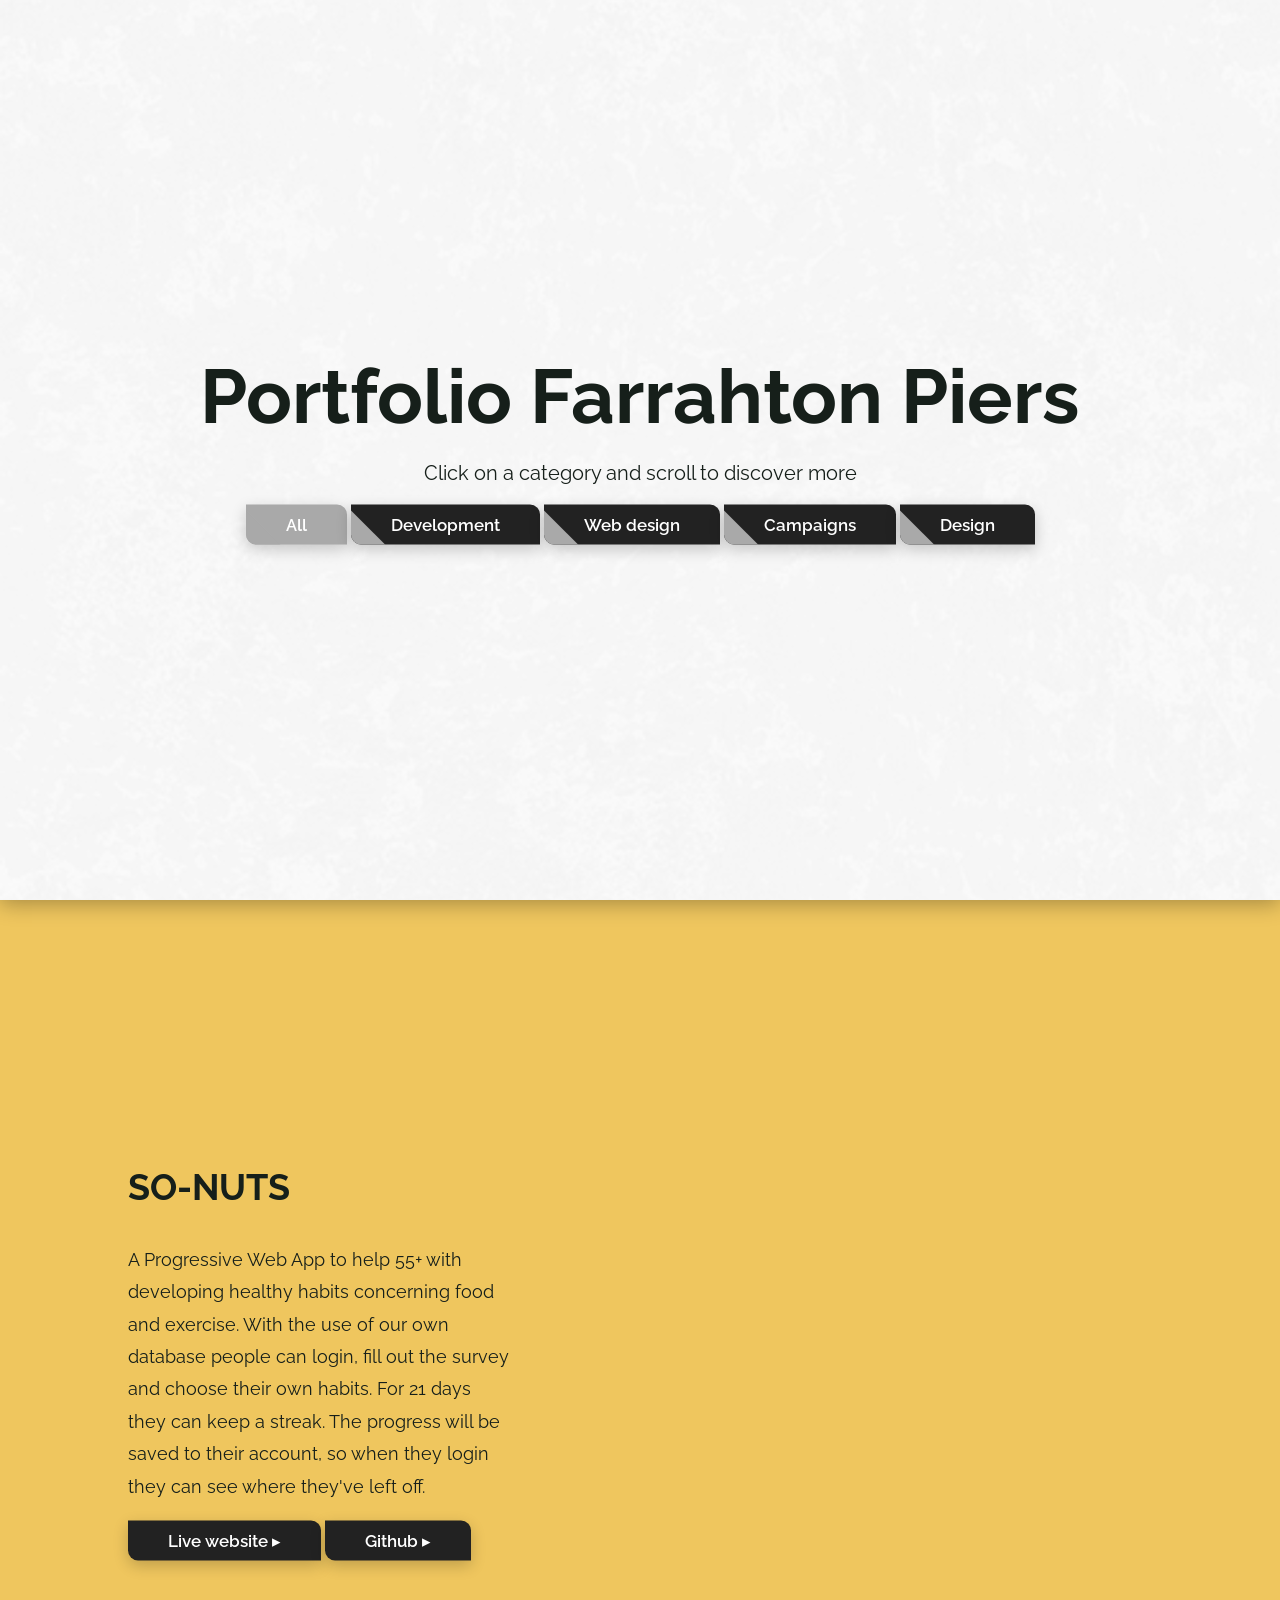
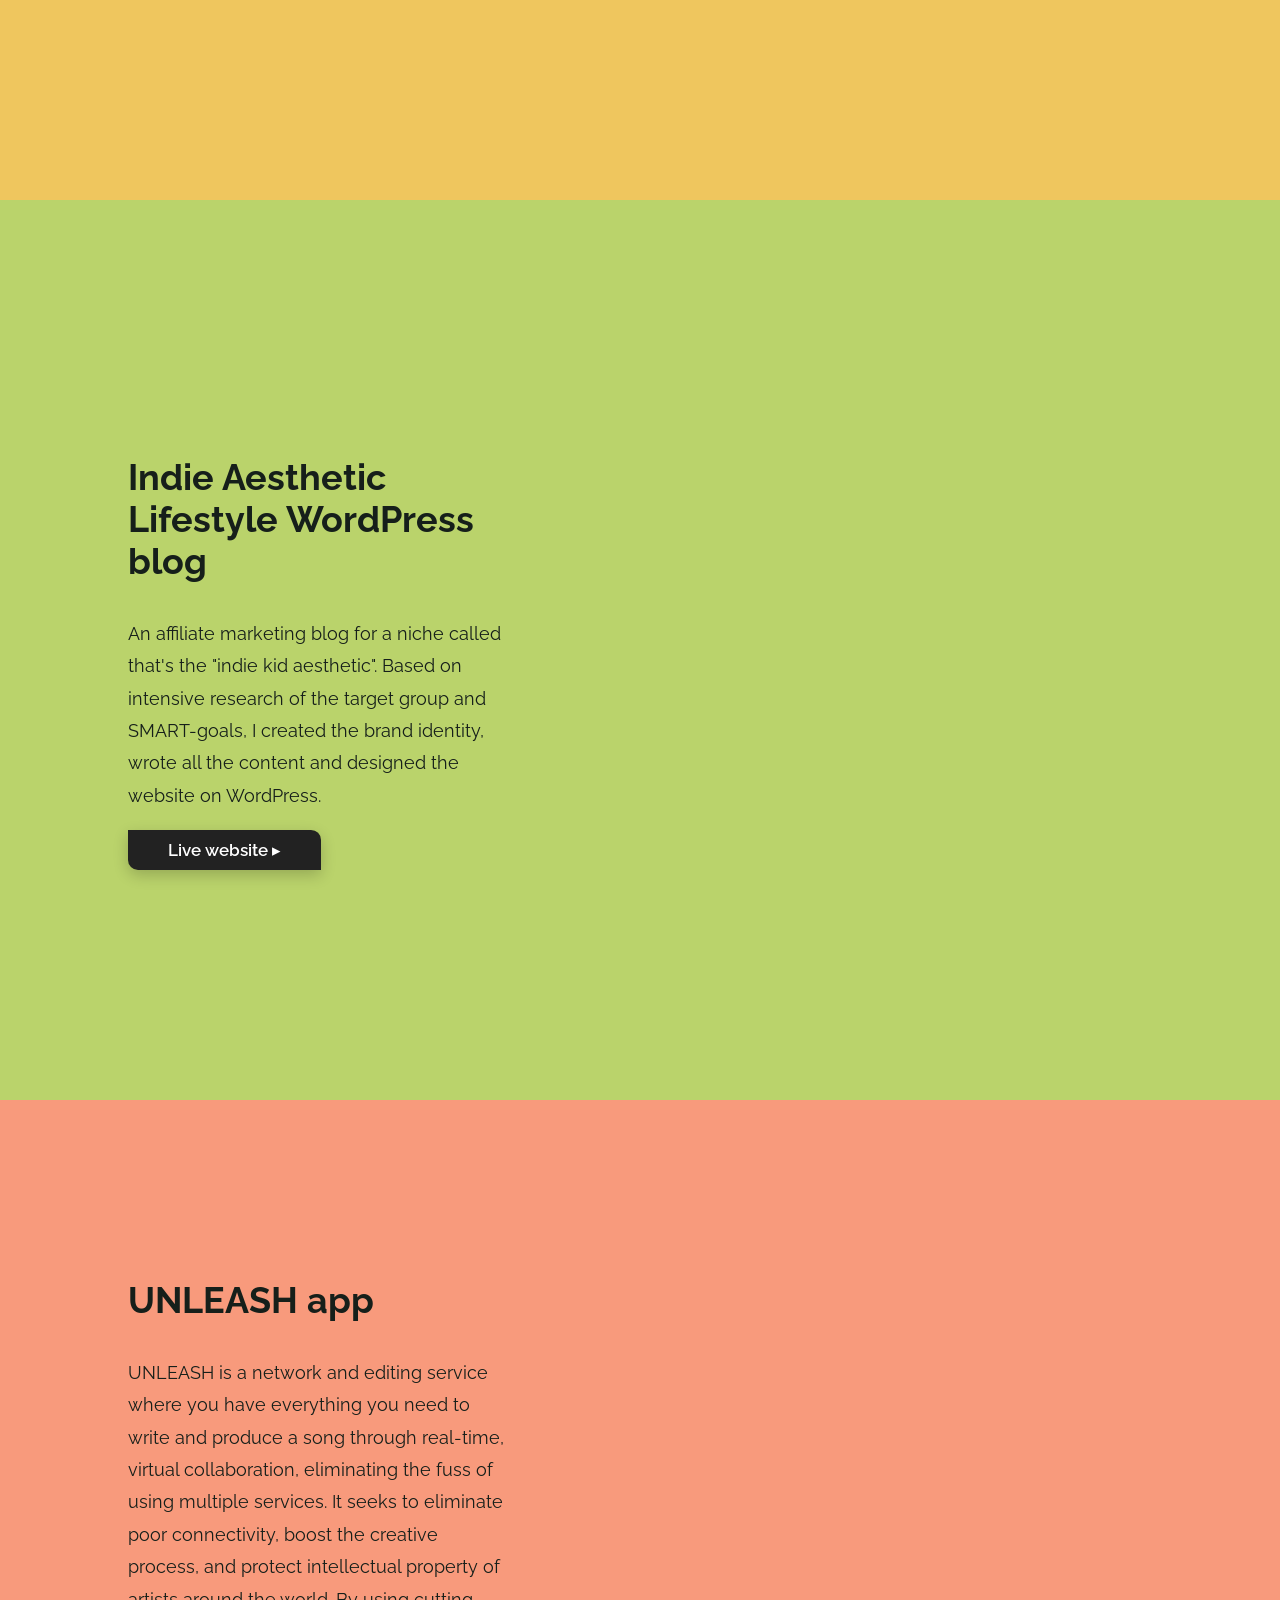
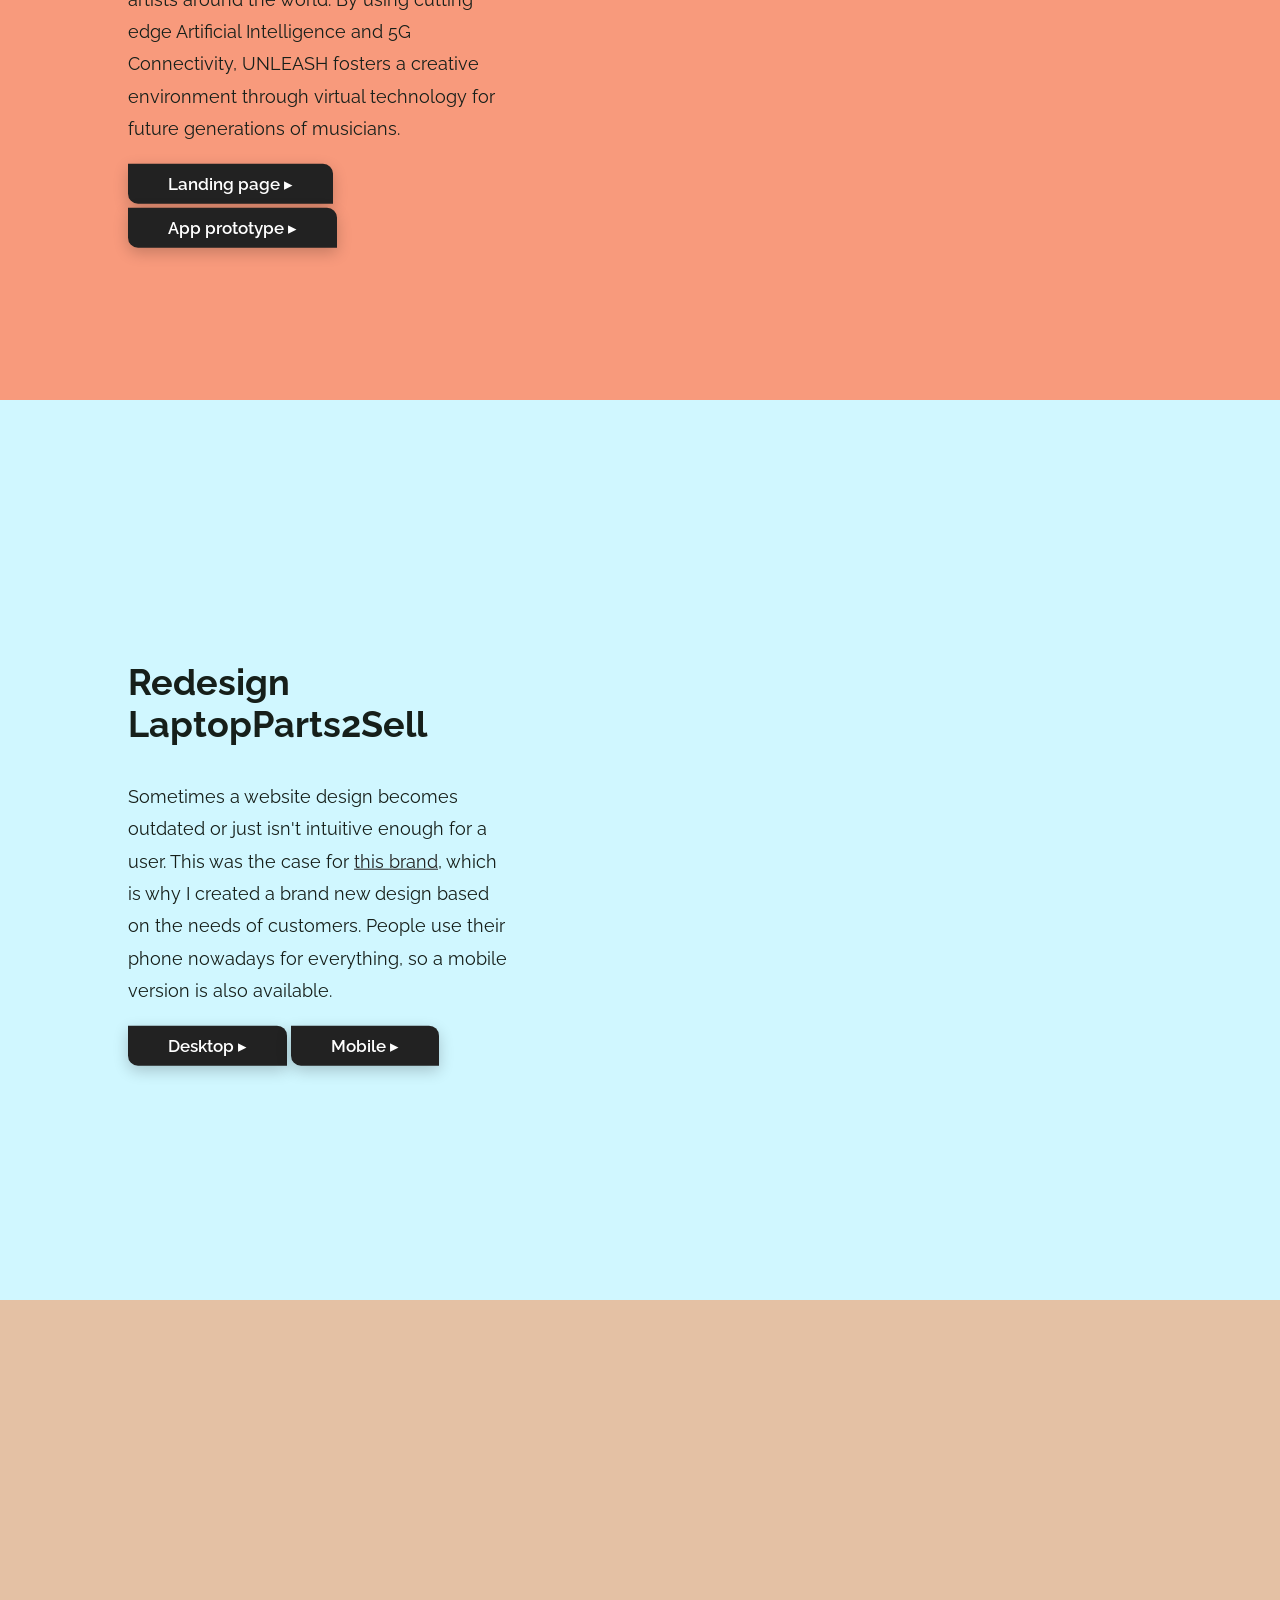
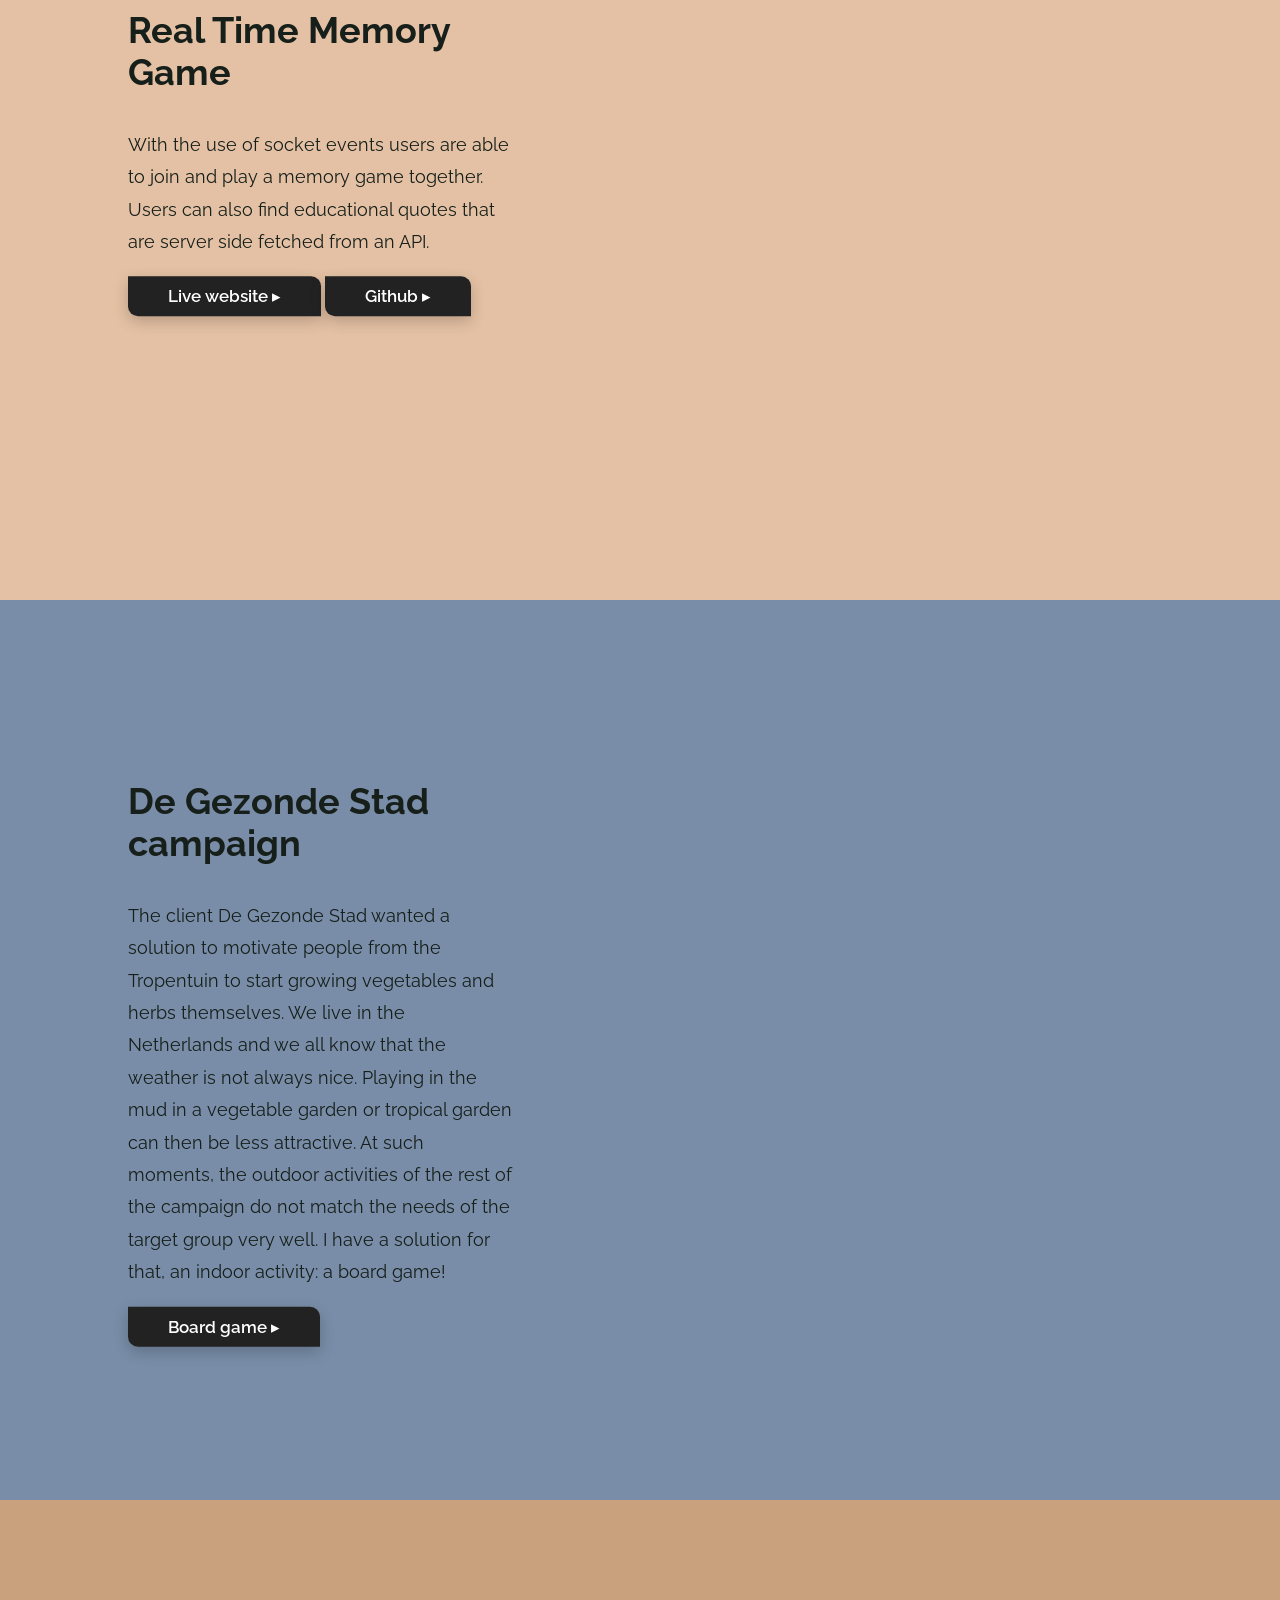
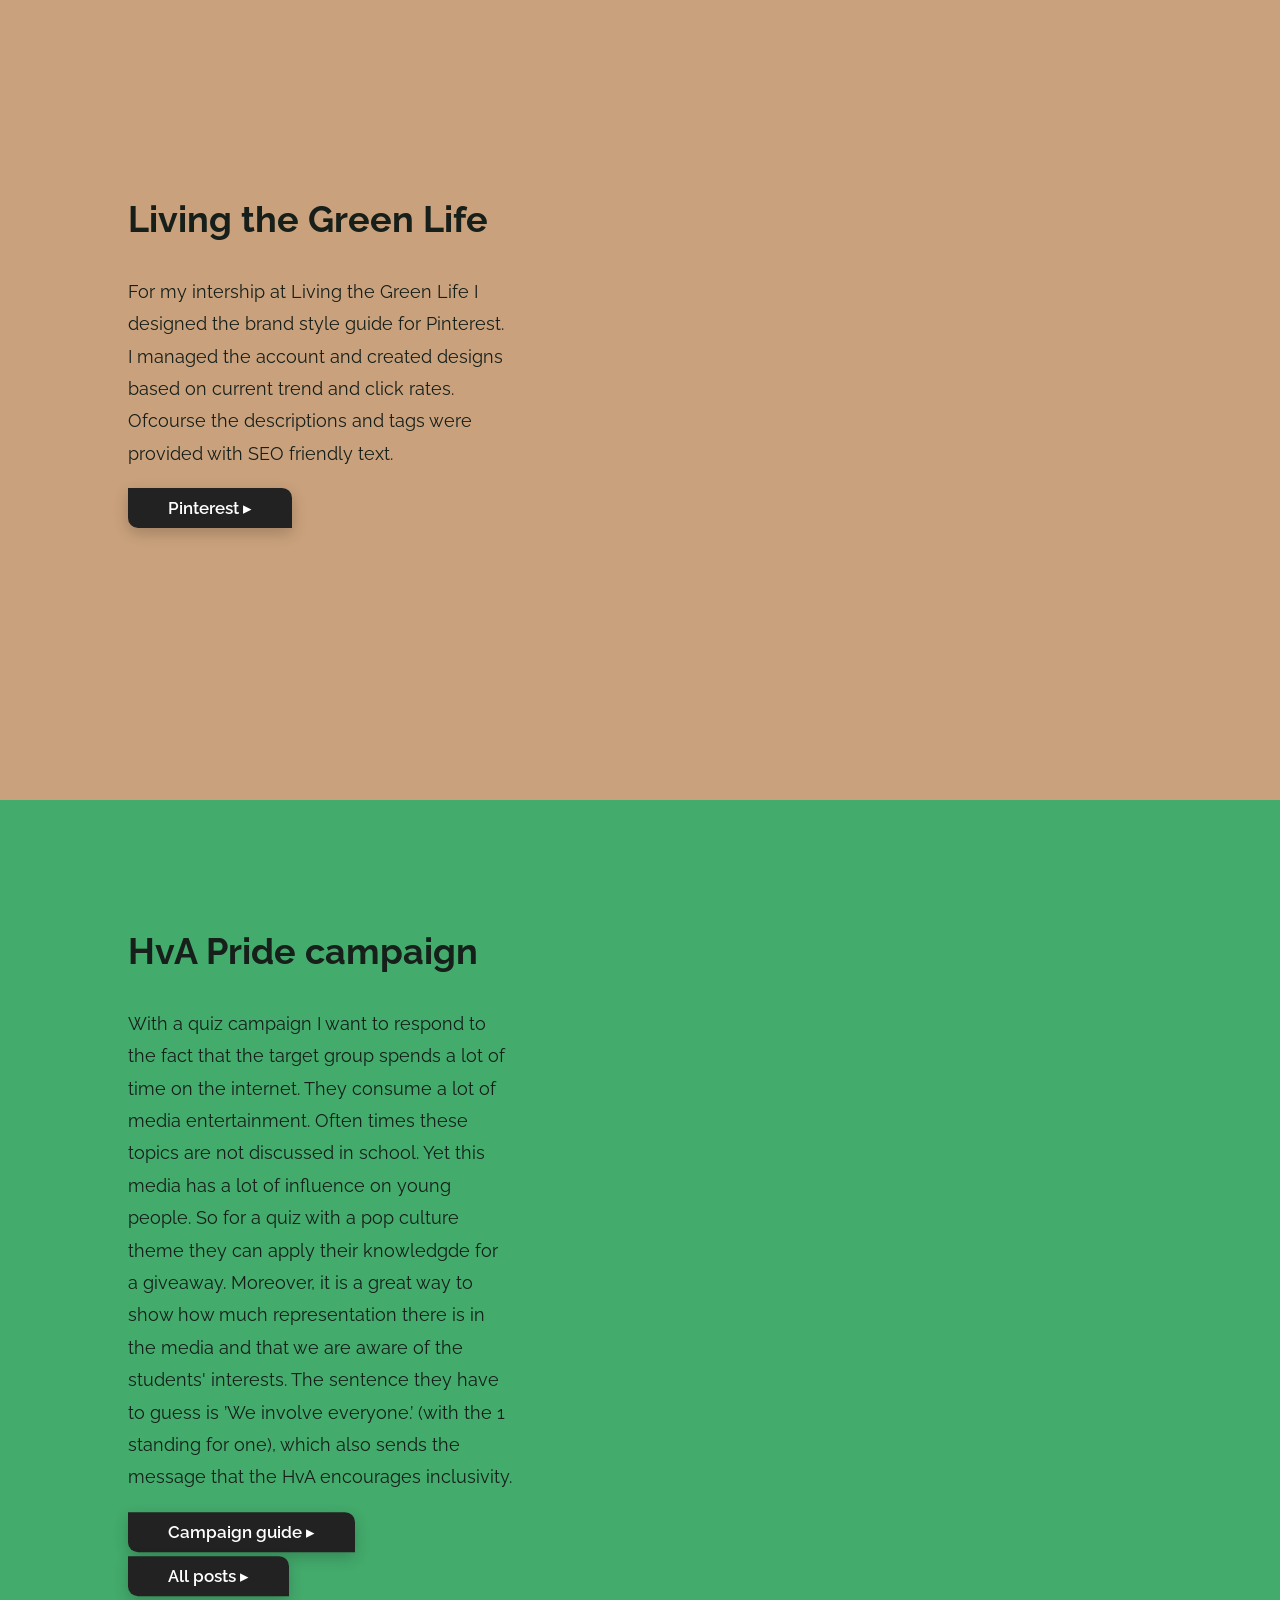
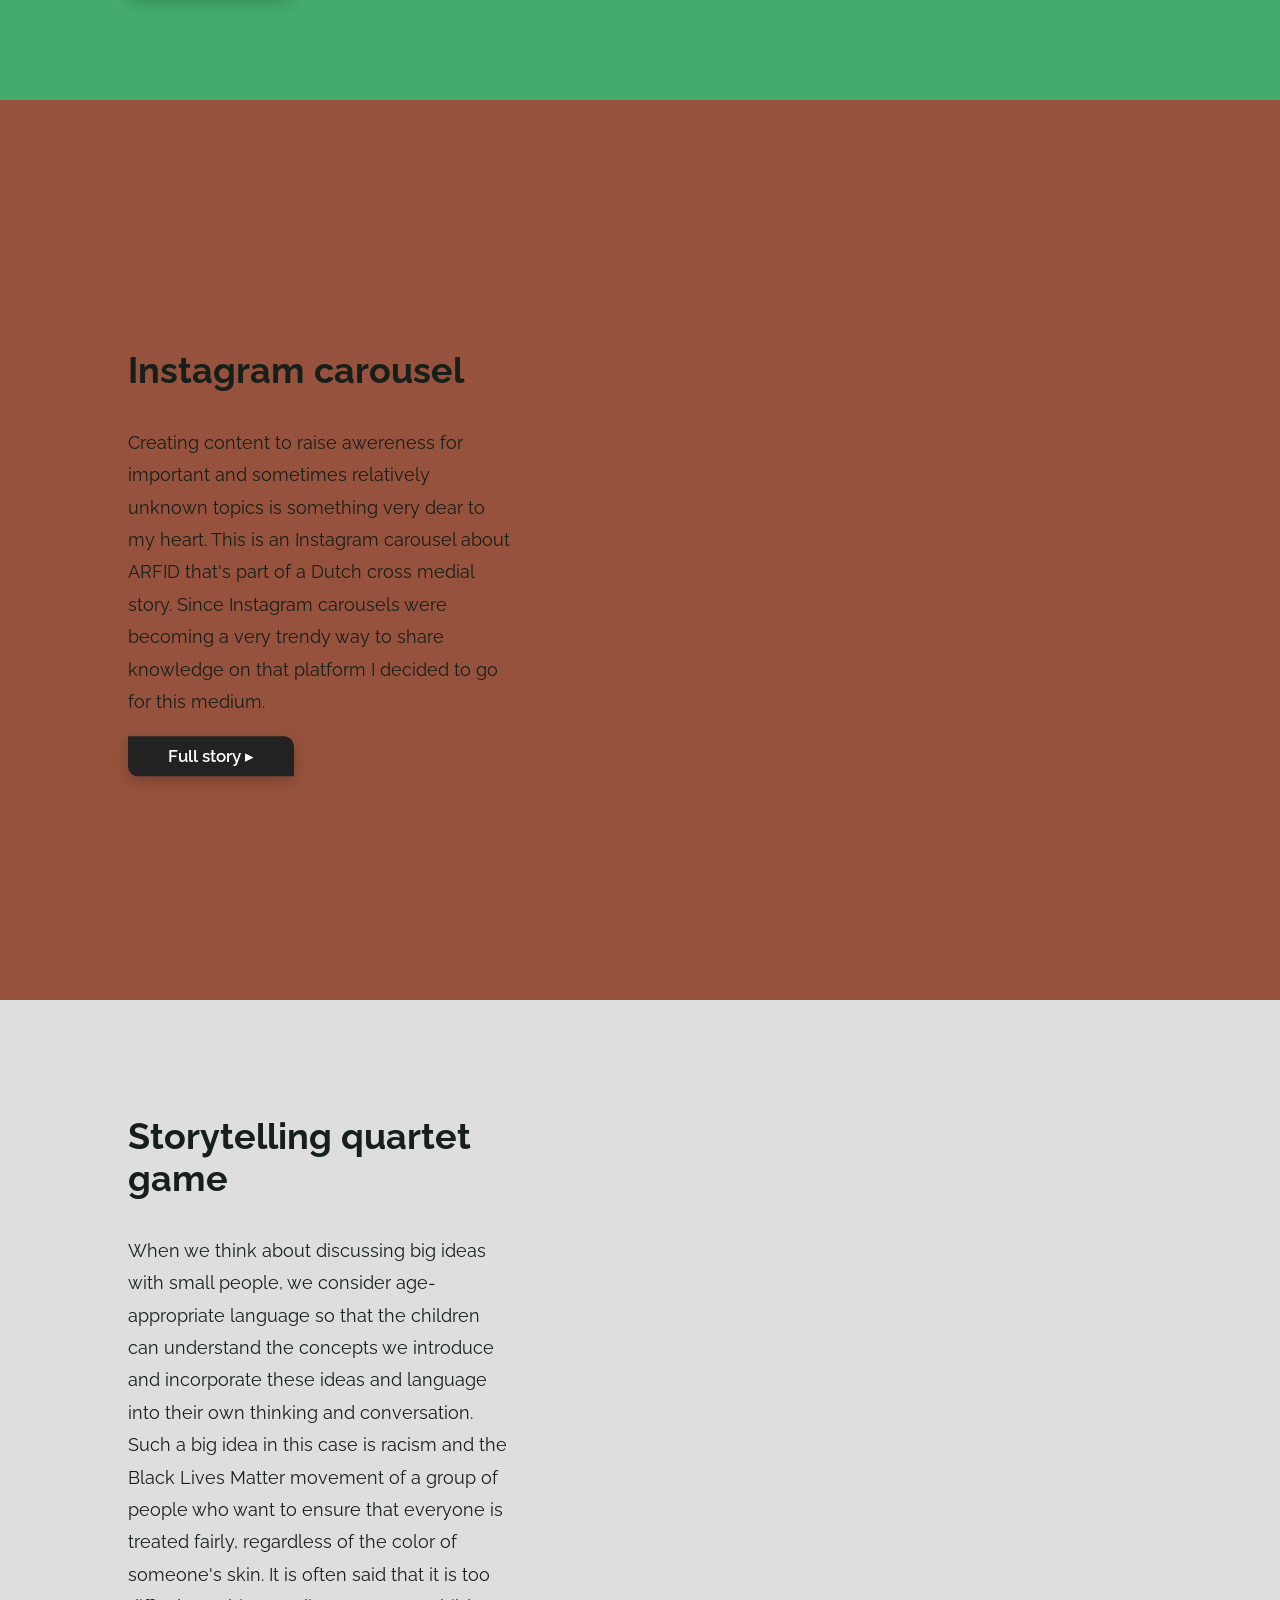
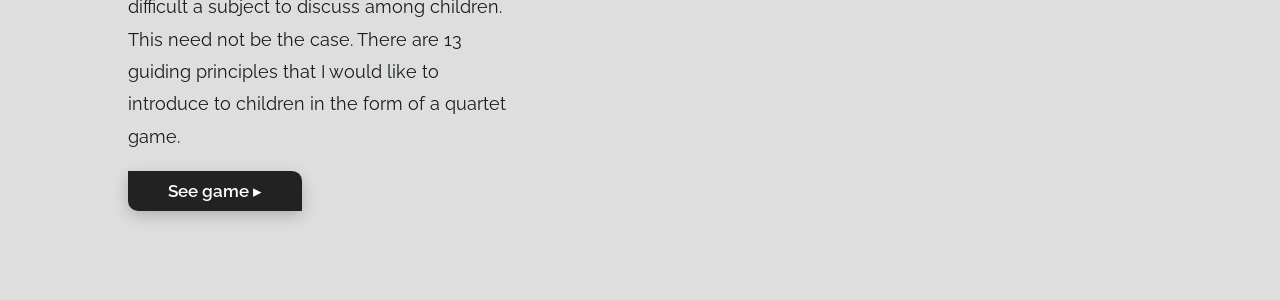
==== commit edee9b95: "Update index.html" ====
--- a/index.html
+++ b/index.html
@@ -5,6 +5,12 @@
     <meta charset="UTF-8">
     <meta name="viewport" content="width=device-width, initial-scale=1">
     <meta name="description" content="Farrahtons portfolio">
+    <link rel="apple-touch-icon" sizes="180x180" href="files/favicon/apple-touch-icon.png">
+    <link rel="icon" type="image/png" sizes="32x32" href="files/favicon/favicon-32x32.png">
+    <link rel="icon" type="image/png" sizes="16x16" href="files/favicon/favicon-16x16.png">
+    <link rel="mask-icon" href="files/safari-pinned-tab.svg" color="#ffffff">
+    <meta name="msapplication-TileColor" content="#da532c">
+    <meta name="theme-color" content="#ffffff">
     <link rel="stylesheet" href="css/style.css">
     <title>Farrahtons Portfolio</title>
 </head>
@@ -46,7 +52,7 @@
     <section class="box indie websites">
         <div class="content">
             <h2>Indie Aesthetic Lifestyle WordPress blog</h2>
-            <p>An affiliate marketing blog for a niche called that's the "indie kid esthetic". Based on intensive
+            <p>An affiliate marketing blog for a niche called that's the "indie kid aesthetic". Based on intensive
                 research of the target group and SMART-goals, I created
                 the brand identity, wrote all the content and designed the website on WordPress. </p>
             <a href="https://oege.ie.hva.nl/~piersfu/wp/" target="_blank" class="external_link"
@@ -323,4 +329,4 @@
     <script src="js/script.js"></script>
 </body>
 
-</html>+</html>
